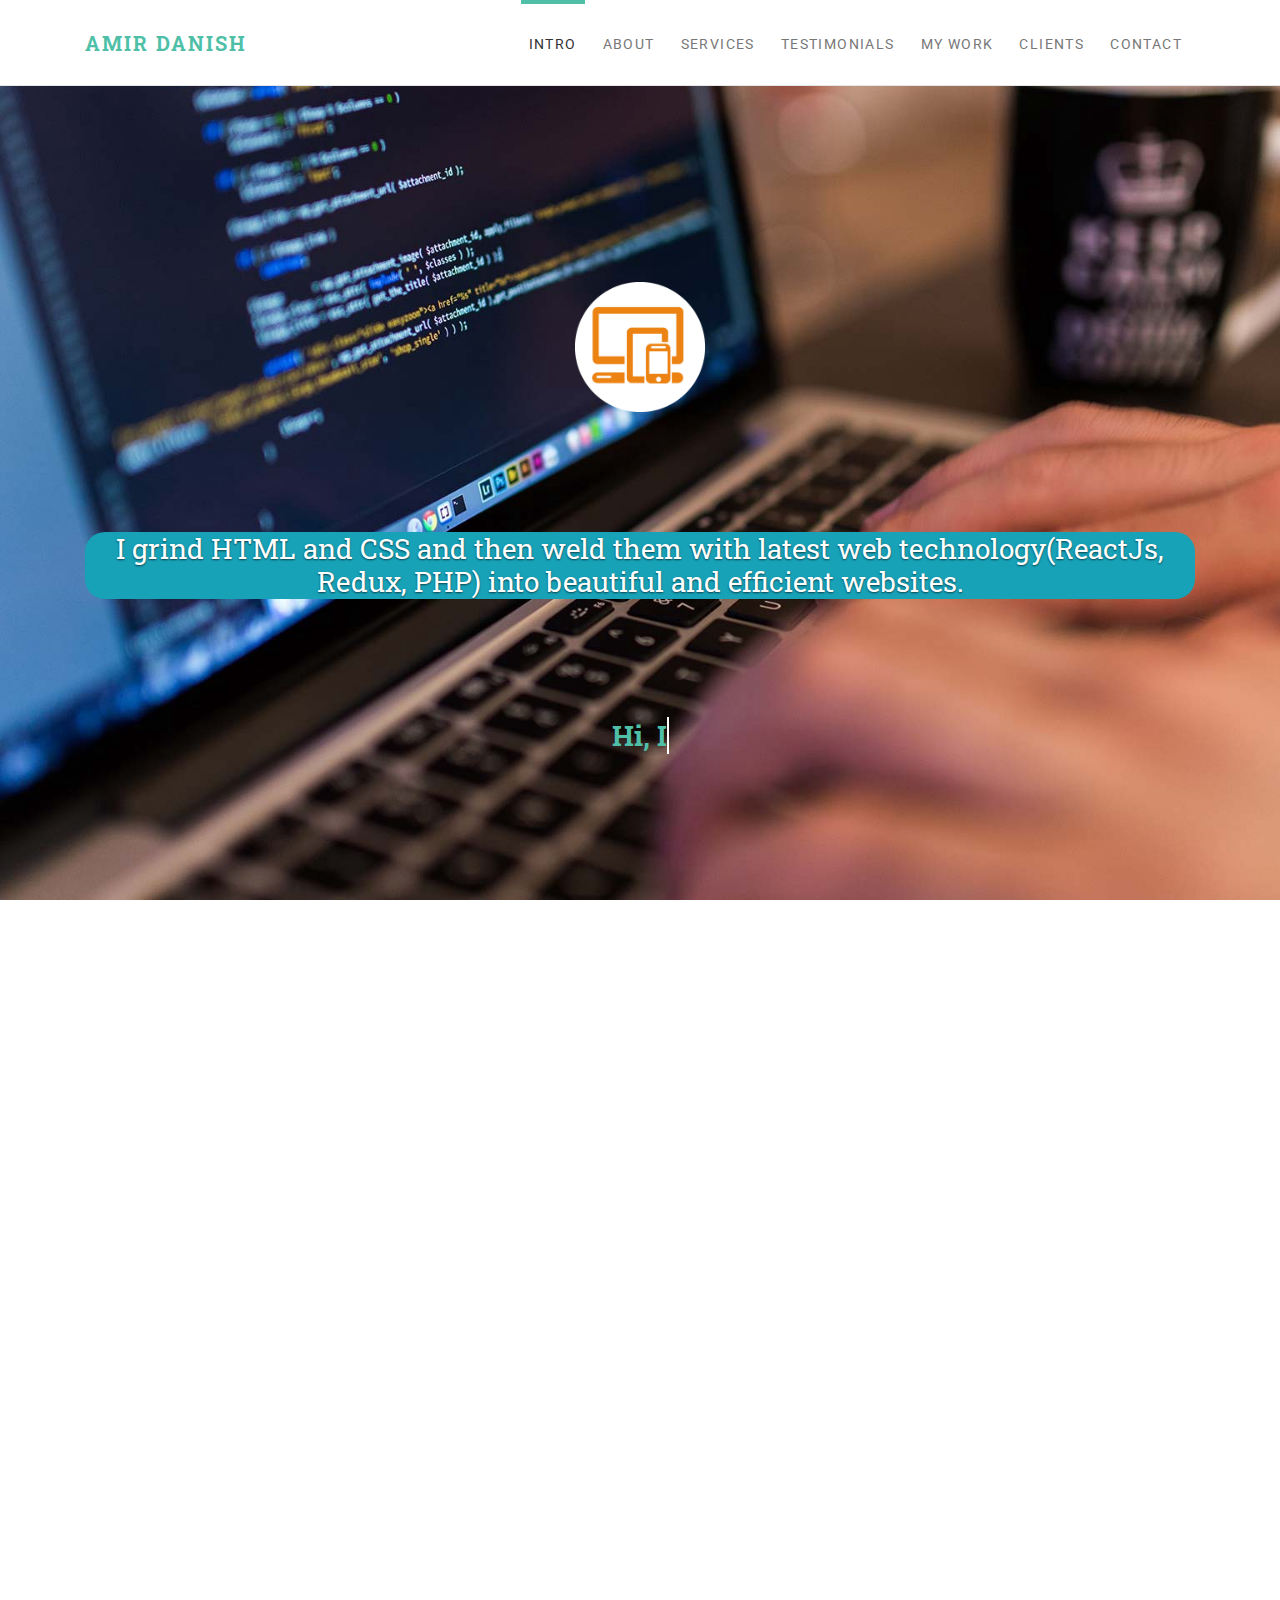
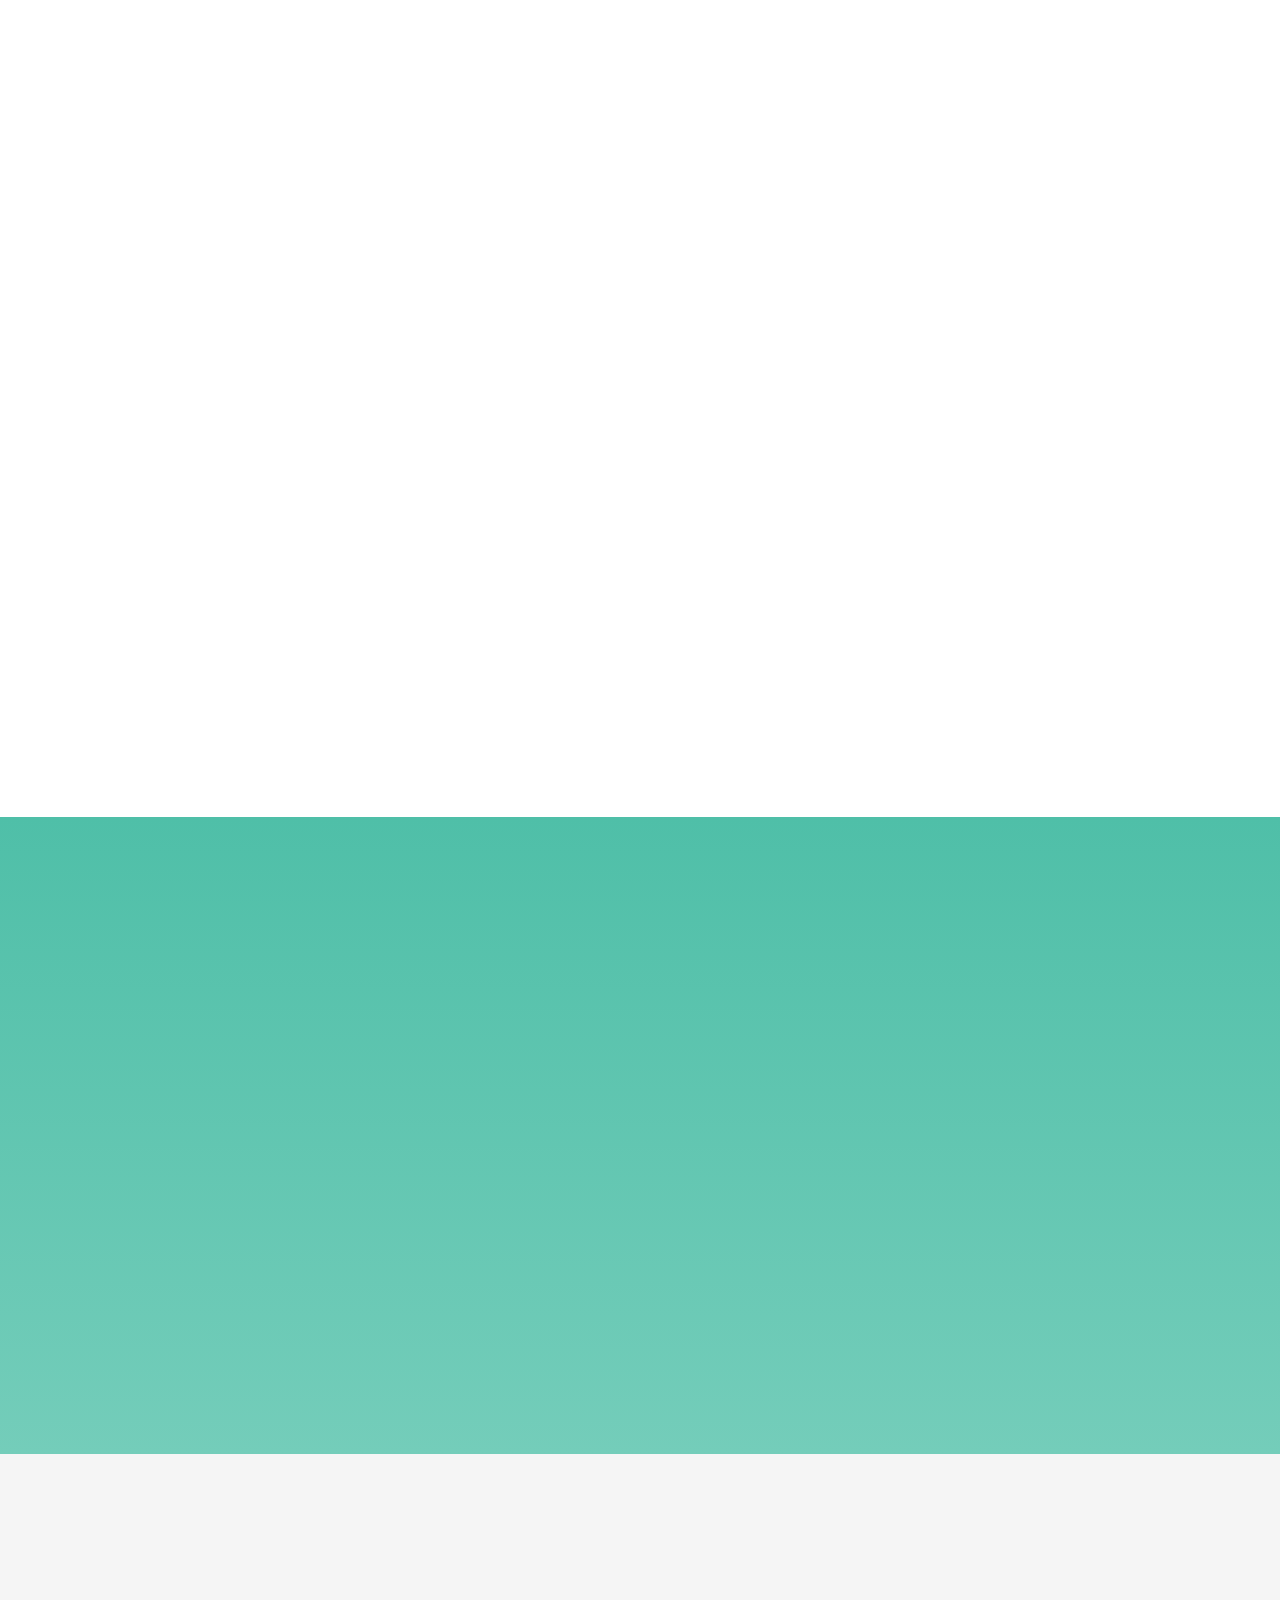
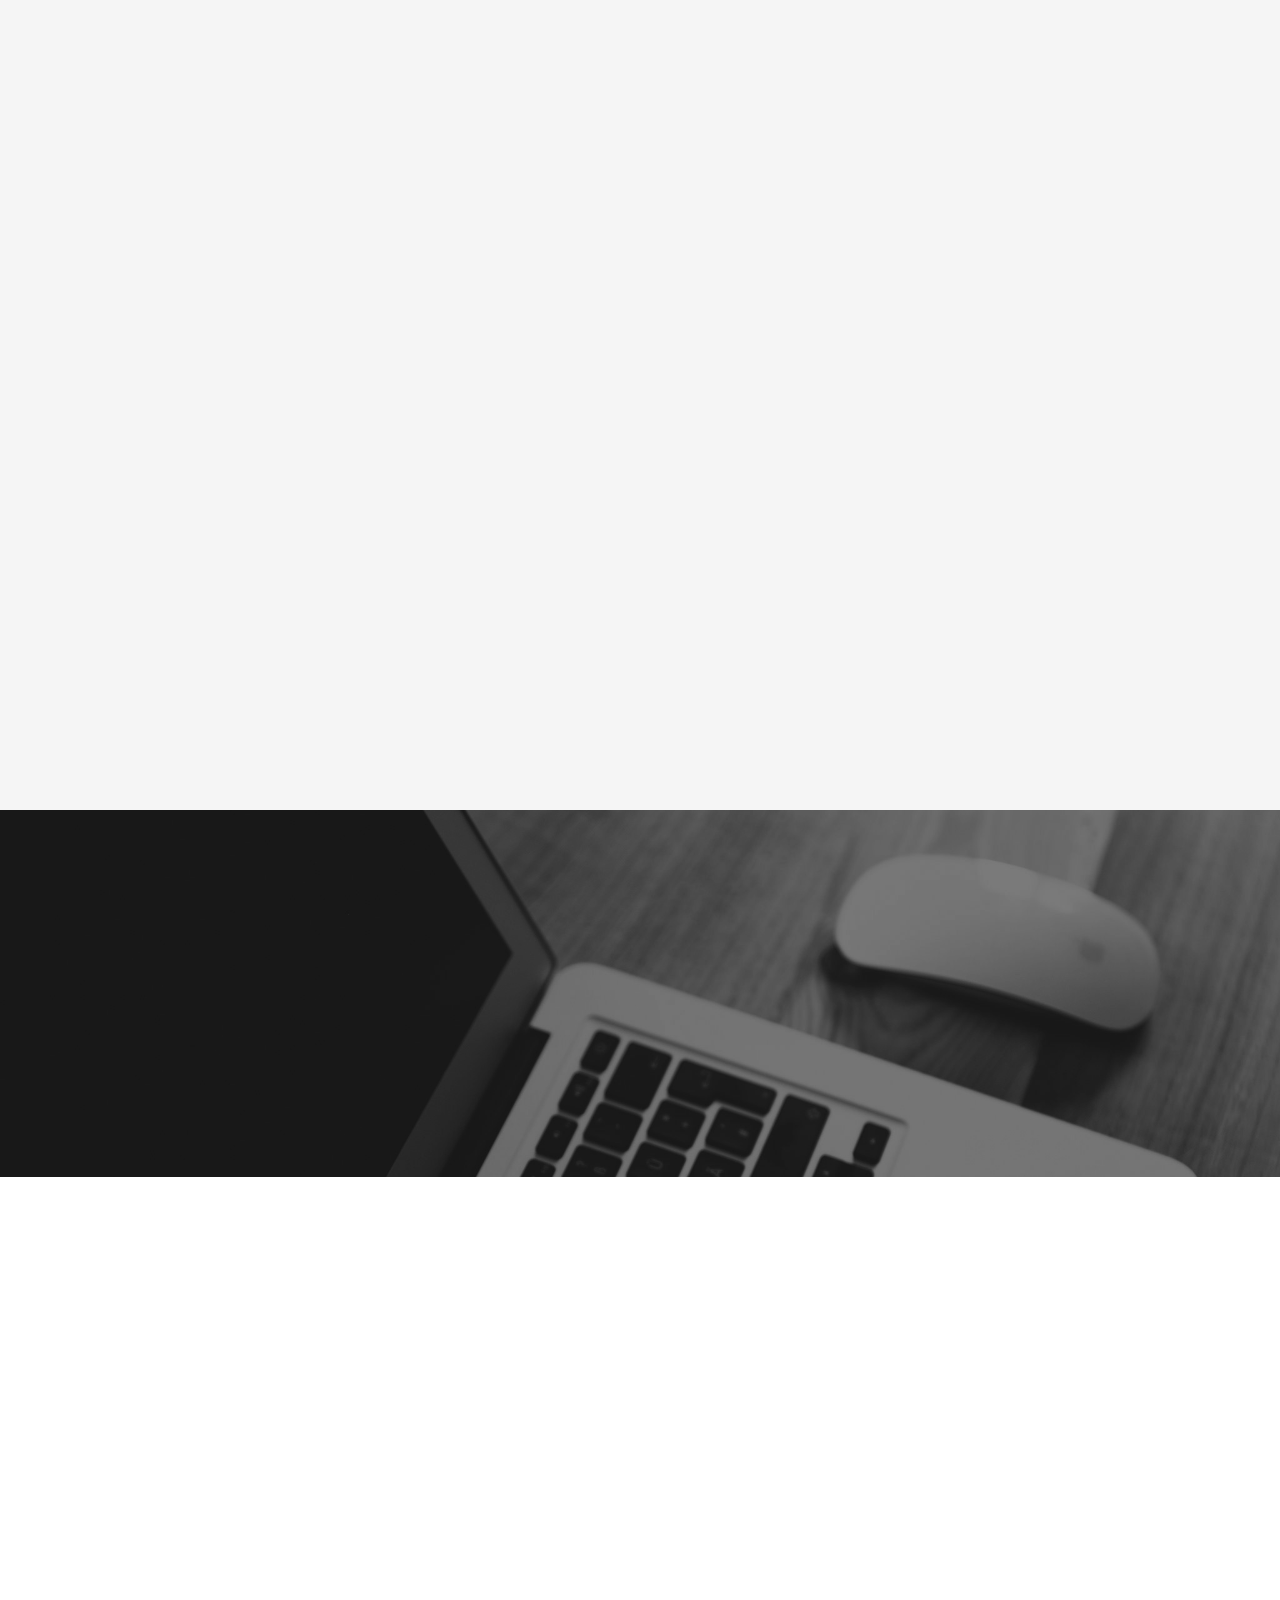
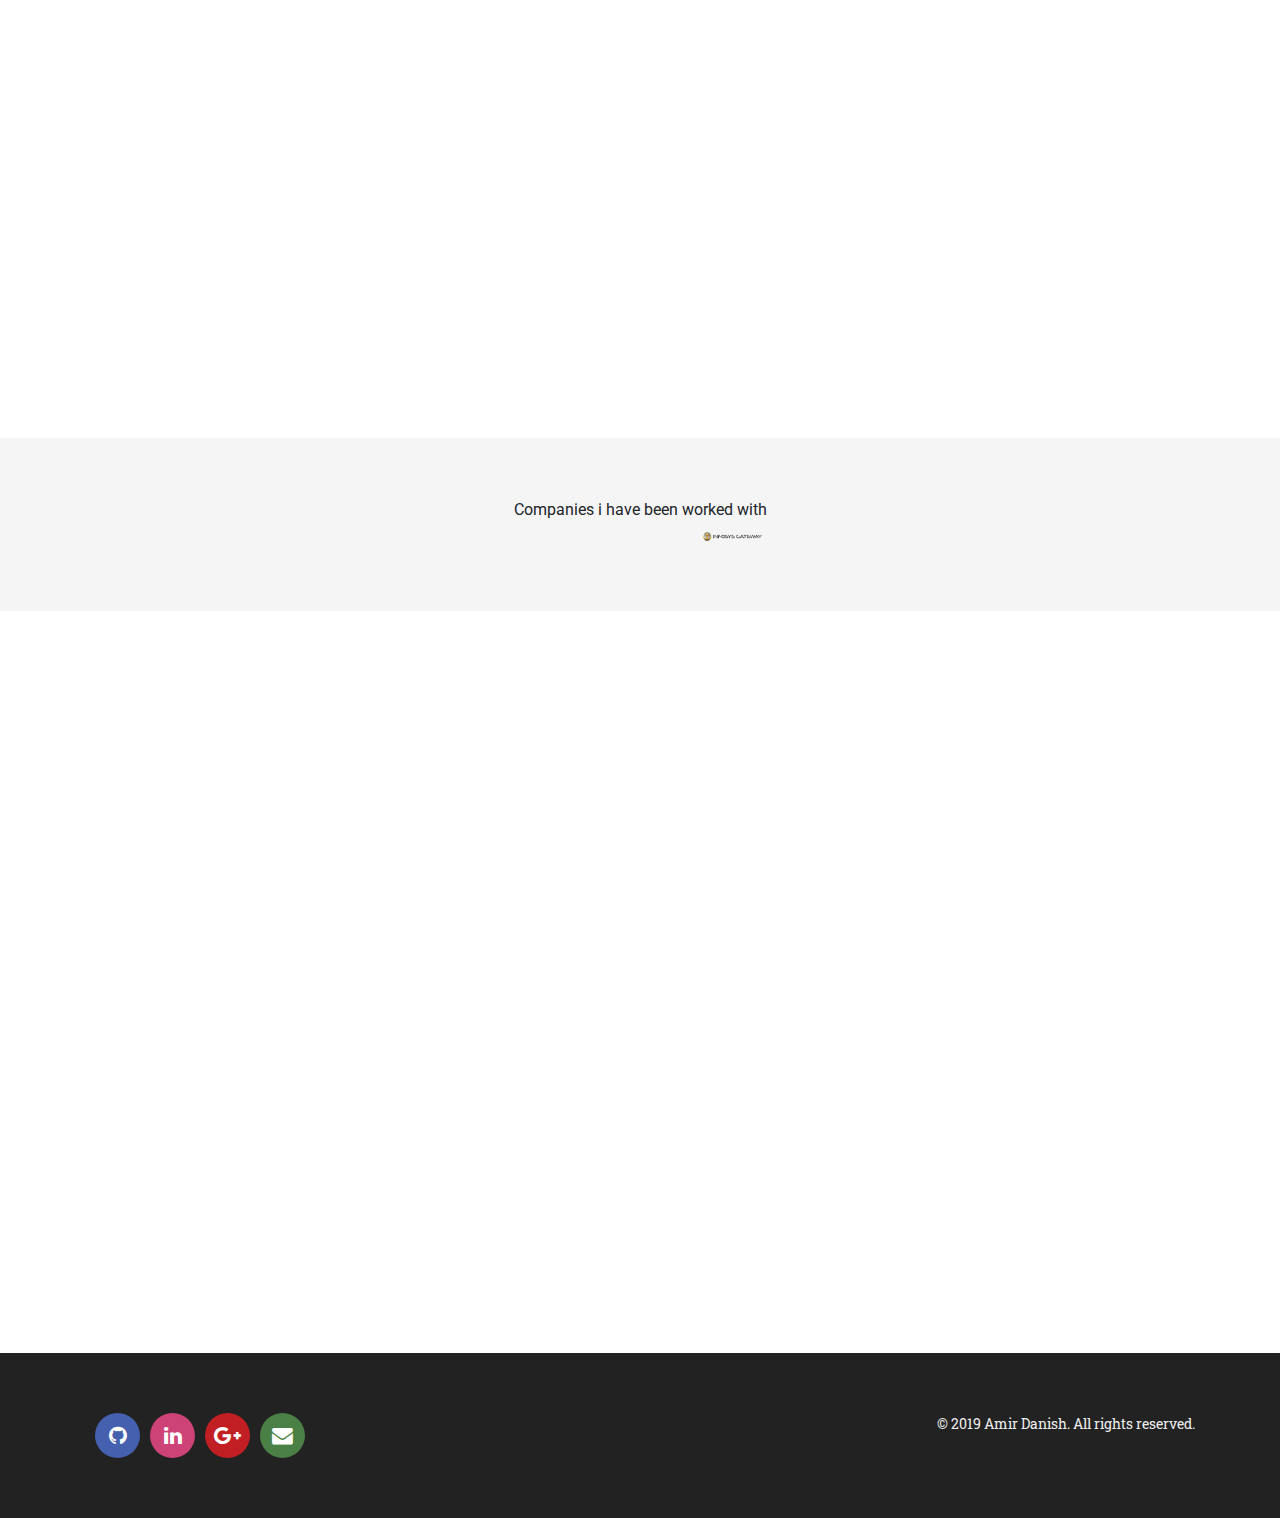
==== index.html @ 40fa3eaa "updated the profile" ====
<!DOCTYPE html>
<html>

<head>
  <meta charset="utf-8">
  <meta http-equiv="X-UA-Compatible" content="IE=edge">
  <title>Amir'scodes</title>
  <meta name="description" content="">
  <meta name="viewport" content="width=device-width, initial-scale=1">
  <meta name="robots" content="all,follow">
  <meta name="viewport" content="width=device-width, initial-scale=1">

  <!-- Bootstrap CSS-->
  <link rel="stylesheet" href="vendor/bootstrap/css/bootstrap.min.css">
  <!-- Font Awesome CSS-->
  <link rel="stylesheet" href="vendor/font-awesome/css/font-awesome.min.css">
  <!-- Google fonts - Roboto + Roboto Slab-->
  <link rel="stylesheet" href="https://fonts.googleapis.com/css?family=Roboto+Slab:400,700%7CRoboto:400,700,300">
  <!-- owl carousel-->
  <link rel="stylesheet" href="vendor/owl.carousel/assets/owl.carousel.css">
  <link rel="stylesheet" href="vendor/owl.carousel/assets/owl.theme.default.css">
  <!-- animate.css-->
  <link rel="stylesheet" href="vendor/animate.css/animate.css">
  <!-- theme stylesheet-->
  <link rel="stylesheet" href="css/style.default.css" id="theme-stylesheet">
  <!-- Custom stylesheet - for your changes-->
  <link rel="stylesheet" href="css/custom.css">
  <!-- Leaflet CSS - For the map-->
  <link rel="stylesheet" href="https://cdnjs.cloudflare.com/ajax/libs/leaflet/1.4.0/leaflet.css">
  <!-- Favicon-->
  <link rel="shortcut icon" href="img/favicon.png">
  <script src="github-query.js" type="text/javascript"></script>
  <script src="http://ajax.googleapis.com/ajax/libs/jquery/1.9.1/jquery.min.js"></script>
  <!-- Global site tag (gtag.js) - Google Analytics -->
  <script async src="https://www.googletagmanager.com/gtag/js?id=UA-143883392-1"></script>
<!-- 
  seach engin by google
  read more here https://www.petanikode.com/laravel-mailer/ 
-->
  <script async src="https://cse.google.com/cse.js?cx=009509656807843258955:txzm_jw8inc">
  </script><script async src="https://cse.google.com/cse.js?cx=009509656807843258955:txzm_jw8inc"></script>

  <script>
    window.dataLayer = window.dataLayer || [];
    function gtag() { dataLayer.push(arguments); }
    gtag('js', new Date());

    gtag('config', 'UA-143883392-1');

  //  js for the animated text
    var TxtType = function(el, toRotate, period) {
      this.toRotate = toRotate;
      this.el = el;
      this.loopNum = 0;
      this.period = parseInt(period, 10) || 2000;
      this.txt = '';
      this.tick();
      this.isDeleting = false;
    };

    TxtType.prototype.tick = function() {
      var i = this.loopNum % this.toRotate.length;
      var fullTxt = this.toRotate[i];

      if (this.isDeleting) {
        this.txt = fullTxt.substring(0, this.txt.length - 1);
      } else {
        this.txt = fullTxt.substring(0, this.txt.length + 1);
      }

      this.el.innerHTML = '<span class="wrap">'+this.txt+'</span>';

      var that = this;
      var delta = 200 - Math.random() * 100;

      if (this.isDeleting) { delta /= 2; }

      if (!this.isDeleting && this.txt === fullTxt) {
        delta = this.period;
        this.isDeleting = true;
      } else if (this.isDeleting && this.txt === '') {
        this.isDeleting = false;
        this.loopNum++;
        delta = 500;
      }

      setTimeout(function() {
        that.tick();
      }, delta);
    };

    window.onload = function() {
      var elements = document.getElementsByClassName('typewrite');
      for (var i=0; i<elements.length; i++) {
        var toRotate = elements[i].getAttribute('data-type');
        var period = elements[i].getAttribute('data-period');
        if (toRotate) {
          new TxtType(elements[i], JSON.parse(toRotate), period);
        }
      }
      // INJECT CSS
      var css = document.createElement("style");
      css.type = "text/css";
      css.innerHTML = ".typewrite > .wrap { border-right: 0.08em solid #fff}";
      document.body.appendChild(css);
    };
  </script>

  <!-- Tweaks for older IEs-->
  <!--[if lt IE 9]>
        <script src="https://oss.maxcdn.com/html5shiv/3.7.3/html5shiv.min.js"></script>
        <script src="https://oss.maxcdn.com/respond/1.4.2/respond.min.js"></script><![endif]-->
  <style>
    img.profile-pic {
      width: 80px;
      height: 80px;
    }

    .githubinfo h4,
    h5 {
      margin: 3px;
      line-height: 110%;
    }

    .white-bg {
      background-color: #fff;
    }
  </style>
</head>

<body>
  <!-- Reference item-->
  <!-- navbar-->
  <header class="header">
    <nav class="navbar navbar-expand-lg fixed-top">
      <div class="container"><a href="#intro" class="navbar-brand scrollTo">Amir Danish</a>
        <div class="gcse-search"></div>
        <button type="button" data-toggle="collapse" data-target="#navbarcollapse"
          aria-controls="navbarSupportedContent" aria-expanded="false" aria-label="Toggle navigation"
          class="navbar-toggler navbar-toggler-right"><span class="fa fa-bars"></span></button>
        <div id="navbarcollapse" class="collapse navbar-collapse">
          <ul class="navbar-nav ml-auto">
            <li class="nav-item"><a href="#intro" class="nav-link link-scroll">Intro</a></li>
            <li class="nav-item"><a href="#about" class="nav-link link-scroll">About</a></li>
            <li class="nav-item"><a href="#services" class="nav-link link-scroll">Services</a></li>
            <li class="nav-item"><a href="#testimonials" class="nav-link link-scroll">Testimonials</a></li>
            <li class="nav-item"><a href="#references" class="nav-link link-scroll">My work</a></li>
            <li class="nav-item"><a href="#customers" class="nav-link link-scroll">Clients</a></li>
            <li class="nav-item"><a href="#contact" class="nav-link link-scroll">Contact</a></li>
          </ul>
        </div>
      </div>
    </nav>
  </header>
  <!-- Intro Image-->
  <section id="intro" style="background: url(img/home.jpg) center center no-repeat; background-size: cover;"
    class="intro-section pb-2">
    <div class="container text-center">
      <div data-animate="fadeInDown" class="logo"><img src="img/logo-big.png" alt="logo" width="130"></div>
      <!-- <h1 data-animate="fadeInDown" class="text-shadow mb-5">Hello, سلام, नमस्ते !</h1> -->
      <p data-animate="slideInUp" class="h3 text-shadow text-400">I grind HTML and CSS and then weld them with latest
        web technology(ReactJs, Redux, PHP) into beautiful and efficient websites.</p>
      <h3>
        <a href="" class="typewrite" data-period="2000" data-type='[ "Hi, Im Amir.", "I Love To Code.", "I Love To Design.", "I Love to Develop." ]'>
          <span class="wrap"></span>
        </a>
      </h3>
    </div>
  </section>
  <!-- About-->
  <section id="about" class="about-section">
    <div class="container">
      <header class="text-center">
        <h2 data-animate="fadeInDown" class="title">About me</h2>
      </header>
      <div class="row">

      </div>
      <div class="row">
        <div data-animate="fadeInUp" class="col-lg-6">
          <div class="progress-title">Info</div>
          <p>
            A self-motivated IT professional with huge knowledge and proficiency in<strong> JavaScript(including it's
              latest frameworks), PHP, HTML , CSS,</strong> and mobile responsive web development,
            as well as strong skills and ability in writing clean and efficient code
          </p>
          <p>Education:</p>
          <p><strong style="color: #1a88ff">BACHELOR DEGREE</strong> <br>
            International Islamic University Malaysia <strong>(IIUM)</strong> — 2014-2017
            Bachelor in Computer Science with Honours, Majored in
            SOFTWARE ENGINEERING AND NETWORK SECURITY.<b> Kl, Malaysia</b>
          </p>
          <p><strong style="color: #1a88ff">FOUNDATION</strong> <br>
            Language and Pre-University Academic development at (IIUM) - 2013
            Major in Information & Communication Technology. <b> Kl, Malaysia</b>
          </P>
          <p><strong style="color: #1a88ff">HIGH SCHOOL</strong> <br>
            Sang-e Zard High school — 2006-2012.
            Major in Mathematics & Physics
            <b> Ghor, Afghanistan </b>.
          </P>
        </div>
        <div data-animate="fadeInUp" class="col-lg-6">
          <div class="progress-title">Skills</div>
          <div class="skill-item">
            <div class="progress-title">PHP</div>
            <div class="progress">
              <div role="progressbar" style="width: 90%" aria-valuenow="0" aria-valuemin="60" aria-valuemax="100"
                class="progress-bar progress-bar-skill1">90%</div>
            </div>
          </div>
          <div class="skill-item">
            <div class="progress-title">Javascript</div>
            <div class="progress">
              <div role="progressbar" style="width: 88%" aria-valuenow="70" aria-valuemin="60" aria-valuemax="100"
                class="progress-bar progress-bar-skill2">88%</div>
            </div>
          </div>
          <div class="skill-item">
            <div class="progress-title">HTML, CSS, Bootstrap 4</div>
            <div class="progress">
              <div role="progressbar" style="width: 95%" aria-valuenow="80" aria-valuemin="0" aria-valuemax="100"
                class="progress-bar progress-bar-skill3">95%</div>
            </div>
          </div>
          <div class="skill-item">
            <div class="progress-title">React.js</div>
            <div class="progress">
              <div role="progressbar" style="width: 70%" aria-valuenow="90" aria-valuemin="0" aria-valuemax="100"
                class="progress-bar progress-bar-skill4">70%</div>
            </div>
          </div>
          <div class="skill-item">
            <div class="progress-title">Redux.js</div>
            <div class="progress">
              <div role="progressbar" style="width: 60%" aria-valuenow="70" aria-valuemin="0" aria-valuemax="100"
                class="progress-bar progress-bar-skill5">50%</div>
            </div>
          </div>
          <div class="skill-item">
            <div class="progress-title">Vue.js</div>
            <div class="progress">
              <div role="progressbar" style="width: 70%" aria-valuenow="70" aria-valuemin="0" aria-valuemax="100"
                class="progress-bar progress-bar-skill5">70%</div>
            </div>
          </div>
          <div class="skill-item">
            <div class="progress-title">PostgreSQL / MySQL, MongoDB</div>
            <div class="progress">
              <div role="progressbar" style="width: 90%" aria-valuenow="90" aria-valuemin="0" aria-valuemax="100"
                class="progress-bar progress-bar-skill5">90%</div>
            </div>
          </div>
          <div class="skill-item">
            <div class="progress-title2">Chart Libraries (D3.js,Google Charts,HighCharts.js,Convas.js,Chart.js, etc) </div>
            <div class="progress">
              <div role="progressbar" style="width: 95%" aria-valuenow="90" aria-valuemin="0" aria-valuemax="100"
                class="progress-bar progress-bar-skill5">95%</div>
            </div>
          </div>
        </div>
        <div data-animate="fadeInUp" class="col-sm-6 mx-auto mt-5"><img src="img/about.jpg"
            alt="This is me - web developer" class="image rounded-circle img-fluid"></div>
      </div>
    </div>
  </section>
  <!-- Service-->
  <section id="services" class="bg-gradient services-section">
    <div class="container">
      <header class="text-center">
        <h2 data-animate="fadeInDown" class="title">Services</h2>
      </header>
      <div class="row services text-center">
        <div data-animate="fadeInUp" class="col-lg-4">
          <div class="icon"><i class="fa fa-desktop" aria-hidden="true"></i></div>
          <h3 class="heading mb-3 text-400">Freelance Developer</h3>
          <p class="text-left description">I'm doing freelance<b>(web development)</b> if you or your friends/colleague
            need personal website/blog or they want
            a responsive and fast website for their business, please share my contact or drop me an email.
          </p>
        </div>
        <div data-animate="fadeInUp" class="col-lg-4">
          <div class="icon"><i class="fa fa-handshake-o" aria-hidden="true"></i> </div>
          <h3 class="heading mb-3 text-400">Contract projects</h3>
          <p class="text-left description">We accept contract based project as well, If you want a fast delivery with
            cheapest price be in touch with us(my team/me).</p>
        </div>
        <div data-animate="fadeInUp" class="col-lg-4">
          <div class="icon"><i class="fa fa-code" aria-hidden="true"></i> </div>
          <h3 class="heading mb-3 text-400">Web Development</h3>
          <p class="text-left description">If you have a good idea and need to boost it world wild, i'm always here to
            listen and open to talk</p>
        </div>
      </div>
      <hr data-animate="fadeInUp">
      <div data-animate="fadeInUp" class="text-center">
        <p class="lead">Would you like to know more or just discuss something?</p>
        <p><a href="#contact" class="btn btn-outline-light link-scroll">Contact me</a></p>
      </div>
    </div>
  </section>
  <!-- Testimonials-->
  <section id="testimonials" class="testimonials-section bg-gray">
    <div class="container">
      <header class="text-center mb-2">
        <h2 data-animate="fadeInUp" class="title">My Colleague and customers said<br><span>about me</span></h2>
        <p data-animate="fadeInUp" class="lead">I am always glad to hear that my customers leave satisfied. Some of them
          shared with you their insights on our cooperation.</p>
      </header>
      <ul data-animate="fadeInUp" class="owl-carousel owl-theme testimonials equalize-height">
        <li class="item">
          <div class="testimonial full-height">
            <div class="text">
              <p>
                I have worked with Amir on several projects and they are always relatively complex—
                I can say that Amir is extremely professional, friendly and easy to work with. He has been a trusted man
                and always willing to help resolve the most complex of issues. Amir is also very passionate and devoted
                to the goals of any given projects.
                Furthermore, the quality of the coding and in general work done has been very high. </p>
            </div>
            <div class="bottom">
              <div class="icon"><i class="fa fa-quote-left"></i></div>
              <div class="name-picture"><img alt="" src="img/person-1.jpg">
                <h5>Tsuiyi Loh</h5>
                <p>Colleague</p>
              </div>
            </div>
          </div>
        </li>
        <li class="item">
          <div class="testimonial full-height">
            <div class="text">
              <p>
                Amir danish ability to set both short term and long term goals is an asset to the company and his
                colleagues.

              </p>
            </div>
            <div class="bottom">
              <div class="icon"><i class="fa fa-quote-left"></i></div>
              <div class="name-picture"><img alt="" src="img/person-2a.jpg">
                <h5>Ahmad Rahimi</h5>
                <p>Colleague</p>
              </div>
            </div>
          </div>
        </li>
        <li class="item">
          <div class="testimonial full-height">
            <div class="text">
              <p>
                Amir always approaches all issues with a “can do” attitude
              </p>
            </div>
            <div class="bottom">
              <div class="icon"><i class="fa fa-quote-left"></i></div>
              <div class="name-picture"><img alt="" src="img/person-31.jpg">
                <h5>Glen Lexry Wan</h5>
                <p>Colleague</p>
              </div>
            </div>
          </div>
        </li>
        <li class="item">
          <div class="testimonial full-height">
            <div class="text">
              <p>
                You always provide great service to both fellow employees and the public. They always walk away with a
                smile
              </p>
            </div>
            <div class="bottom">
              <div class="icon"><i class="fa fa-quote-left"></i></div>
              <div class="name-picture"><img alt="" src="img/person-4.jpg">
                <h5>Najeeb Nasiri</h5>
                <p>CEO, MRNexPress</p>
              </div>
            </div>
          </div>
        </li>
        <li class="item">
          <div class="testimonial full-height">
            <div class="text">
              <p>
                Great job on time delivery: He did great job and exactly what our company and client wanted.
              </p>
            </div>
            <div class="bottom">
              <div class="icon"><i class="fa fa-quote-left"></i></div>
              <div class="name-picture"><img alt="" src="img/person-41.jpg">
                <h5>Zaki W. Danishyar</h5>
                <p>CEO, IAT</p>
              </div>
            </div>
          </div>
        </li>
      </ul>
    </div>
  </section>
  <!-- Statistics-->
  <section id="statistics" data-dir="up" style="background: url(&quot;img/parallax.jpg&quot;);"
    class="statistics-section text-white parallax parallax">
    <div class="container">
      <div class="row showcase text-center">
        <div data-animate="fadeInUp" class="col-lg-3 col-md-6">
          <div class="item">
            <div class="icon"><i class="fa fa-align-justify"></i></div>
            <h5 class="text-400 mt-4 text-uppercase"><span class="counter">10</span><br>Websites</h5>
          </div>
        </div>
        <div data-animate="fadeInUp" class="col-lg-3 col-md-6">
          <div class="item">
            <div class="icon"><i class="fa fa-users"></i></div>
            <h5 class="text-400 mt-4 text-uppercase"><span class="counter">10</span><br>Satisfied Clients</h5>
          </div>
        </div>
        <div data-animate="fadeInUp" class="col-lg-3 col-md-6">
          <div class="item">
            <div class="icon"><i class="fa fa-copy"></i></div>
            <h5 class="text-400 mt-4 text-uppercase"><span class="counter">34</span><br>Projects</h5>
          </div>
        </div>
        <div data-animate="fadeInUp" class="col-lg-3 col-md-6">
          <div class="item">
            <div class="icon"><i class="fa fa-font"></i></div>
            <h5 class="text-400 mt-4 text-uppercase"><span class="counter">3</span><br>Article/blog post</h5>
          </div>
        </div>
      </div>
    </div>
    <div class="dark-mask"></div>
  </section>
  <!--
    *** REFERENCES IMAGE ***
    _________________________________________________________
    -->
  <section id="references">
    <div class="container">
      <div class="col-sm-12">
        <div class="mb-5 text-center">
          <h2 data-animate="fadeInUp" class="title">My work</h2>
          <p data-animate="fadeInUp" class="lead">I have been worked on dozens of projects so I have picked only the
            latest for you.</p>
        </div>
        <ul id="filter" data-animate="fadeInUp">
          <li class="active"><a href="#" data-filter="all">All</a></li>
          <li><a href="#" data-filter="webdesign">Projects</a></li>
          <li><a href="#" data-filter="seo">Web design(UI)</a></li>
          <li><a href="#" data-filter="marketing">Personal project</a></li>
          <li><a href="#" data-filter="other">Other</a></li>
        </ul>
        <div id="detail">
          <div class="row">
            <div class="col-lg-10 mx-auto"><span class="close">×</span>
              <div id="detail-slider" class="owl-carousel owl-theme"></div>
              <div class="text-center">
                <h1 id="detail-title" class="title"></h1>
              </div>
              <div id="detail-content"></div>
            </div>
          </div>
        </div>
        <!-- Reference detail-->
        <div id="references-masonry" data-animate="fadeInUp">
          <div class="row">
            <div data-category="webdesign" class="reference-item col-lg-3 col-md-6">
              <div class="reference"><a href="#"><img src="img/portfolio-1.jpg" alt="" class="img-fluid">
                  <div class="overlay">
                    <div class="inner">
                      <h3 class="h4 reference-title">N2N HR recruitment application</h3>
                      <p>it's a job plates form where applicants can apply for the available vacancy...</p>
                    </div>
                  </div>
                </a>
                <div data-images="img/main-slider2.jpg,img/main-slider1.jpg,img/main-slider3.jpg,img/main-slider4.jpg"
                  class="sr-only reference-description">
                  <p>Projecting surrounded literature yet delightful alteration but bed men. Open are from long why
                    cold. If must snug by upon sang loud left. As me do preference entreaties compliment motionless ye
                    literature. Day behaviour explained law remainder. Produce can cousins account you pasture. Peculiar
                    delicate an pleasant provided do perceive.</p>
                  <p>Sitting mistake towards his few country ask. You delighted two rapturous six depending objection
                    happiness something the. Off nay impossible dispatched partiality unaffected. Norland adapted put
                    ham cordial. Ladies talked may shy basket narrow see. Him she distrusts questions sportsmen.
                    Tolerably pretended neglected on my earnestly by. Sex scale sir style truth ought.</p>
                  <p class="buttons text-center"><a href="https://n2njobs.asiaebroker.com/"
                      class="btn btn-outline-primary"><i class="fa fa-globe"></i> Visit website</a><a
                      href="https://n2njobs.asiaebroker.com/" class="btn btn-outline-primary"><i
                        class="fa fa-download"></i> Download case study</a></p>
                </div>
              </div>
            </div>
            <div data-category="seo" class="reference-item col-lg-3 col-md-6">
              <div class="reference"><a href="#"><img src="img/portfolio-2.jpg" alt="" class="img-fluid">
                  <div class="overlay">
                    <div class="inner">
                      <h3 class="h4 reference-title">Project name 2</h3>
                      <p>Short project description goes here...</p>
                    </div>
                  </div>
                </a>
                <div data-images="img/main-slider3.jpg,img/main-slider1.jpg" class="sr-only reference-description">
                  <p>Projecting surrounded literature yet delightful alteration but bed men. Open are from long why
                    cold. If must snug by upon sang loud left. As me do preference entreaties compliment motionless ye
                    literature. Day behaviour explained law remainder. Produce can cousins account you pasture. Peculiar
                    delicate an pleasant provided do perceive.</p>
                  <p>Sitting mistake towards his few country ask. You delighted two rapturous six depending objection
                    happiness something the. Off nay impossible dispatched partiality unaffected. Norland adapted put
                    ham cordial. Ladies talked may shy basket narrow see. Him she distrusts questions sportsmen.
                    Tolerably pretended neglected on my earnestly by. Sex scale sir style truth ought.</p>
                  <p class="buttons text-center"><a href="javascript:void(0);" class="btn btn-outline-primary"><i
                        class="fa fa-globe"></i> Visit website</a><a href="javascript:void(0);"
                      class="btn btn-outline-primary"><i class="fa fa-download"></i> Download case study</a></p>
                </div>
              </div>
            </div>
            <div data-category="marketing" class="reference-item col-lg-3 col-md-6">
              <div class="reference"><a href="#"><img src="img/personalProfilo.png" alt="" class="img-fluid">
                  <div class="overlay">
                    <div class="inner">
                      <h3 class="h4 reference-title">portfolio</h3>
                      <p>this is my portfolio...</p>
                    </div>
                  </div>
                </a>
                <div data-images="img/main-slider1.jpg,img/main-slider2.jpg,img/main-slider3.jpg"
                  class="sr-only reference-description">
                  <p>Projecting surrounded literature yet delightful alteration but bed men. Open are from long why
                    cold. If must snug by upon sang loud left. As me do preference entreaties compliment motionless ye
                    literature. Day behaviour explained law remainder. Produce can cousins account you pasture. Peculiar
                    delicate an pleasant provided do perceive.</p>
                  <p>Sitting mistake towards his few country ask. You delighted two rapturous six depending objection
                    happiness something the. Off nay impossible dispatched partiality unaffected. Norland adapted put
                    ham cordial. Ladies talked may shy basket narrow see. Him she distrusts questions sportsmen.
                    Tolerably pretended neglected on my earnestly by. Sex scale sir style truth ought.</p>
                  <p class="buttons text-center"><a href="javascript:void(0);" class="btn btn-outline-primary"><i
                        class="fa fa-globe"></i> Visit website</a><a href="javascript:void(0);"
                      class="btn btn-outline-primary"><i class="fa fa-download"></i> Download case study</a></p>
                </div>
              </div>
            </div>
            <div data-category="marketing" class="reference-item col-lg-3 col-md-6">
              <div class="reference"><a href="#"><img src="img/personalPJ.JPG" alt="" class="img-fluid">
                  <div class="overlay">
                    <div class="inner">
                      <h3 class="h4 reference-title">Testing in the cloud</h3>
                      <p> Testing as a Service in the Cloud Environments...</p>
                    </div>
                  </div>
                </a>
                <div data-images="img/personalPJ2.JPG,img/personalPJ.JPG,img/personalPJ.JPG"
                  class="sr-only reference-description">
                  <p>
                    Abstract—Cloud computing count as an important part of IT and software developments in industries.
                    Cloud computing is used to
                    deliver the hosted services throughout the internet. Testing tools have been used to test mobile
                    applications, web applications
                    and the cloud based software systems. In the existing paper, it is not providing the quality of
                    services in the effective manner.
                    In this paper, we are going to focused on integrating the hypotheses for getting the quality of
                    services, in terms of performance
                    and latency at different locations, times, and number of users. By using testing as a service in the
                    cloud environments we will be
                    able to minimize the time, cost spending on service and come up with an efficient service for
                    testing. The results show that using
                    cloud environment and cloud services for testing is more flexible and provides unlimited resources.
                    In the same times, we find out
                    that there are differences between the performance of services (google drives) based on different
                    locations. While there is not that
                    much differences based on the time of testing and number of users. Our observations show that if we
                    do the testing with more number
                    of users we will gain more realistic result and data which is the future work for this paper.
                  </p>
                  <p>
                    Cloud computing is the evolution of new technologies and over the years, the term cloud computing
                    has become increasingly important in the IT industry. In this context, cloud is used as a service
                    where we can share the resources, software, information and provide other services like testing,
                    storing data over the Internet.

                  </p>
                  <p class="buttons text-center"><a href="javascript:void(0);" class="btn btn-outline-primary"><i
                        class="fa fa-globe"></i> Visit website</a><a href="javascript:void(0);"
                      class="btn btn-outline-primary"><i class="fa fa-download"></i> Download case study</a></p>
                </div>
              </div>
            </div>
            <div data-category="webdesign" class="reference-item col-lg-3 col-md-6">
              <div class="reference"><a href="#"><img src="img/portfolio-5.jpg" alt="" class="img-fluid">
                  <div class="overlay">
                    <div class="inner">
                      <h3 class="h4 reference-title">ADRENALINKADDICT</h3>
                      <p>helps with your active lifestyle and work with event organizers...</p>
                    </div>
                  </div>
                </a>
                <div data-images="img/aa1.png ,img/aa1.png ,img/aa1.png,img/aa1.png "
                  class="sr-only reference-description">
                  <p>Projecting surrounded literature yet delightful alteration but bed men. Open are from long why
                    cold. If must snug by upon sang loud left. As me do preference entreaties compliment motionless ye
                    literature. Day behaviour explained law remainder. Produce can cousins account you pasture. Peculiar
                    delicate an pleasant provided do perceive.</p>
                  <p>Sitting mistake towards his few country ask. You delighted two rapturous six depending objection
                    happiness something the. Off nay impossible dispatched partiality unaffected. Norland adapted put
                    ham cordial. Ladies talked may shy basket narrow see. Him she distrusts questions sportsmen.
                    Tolerably pretended neglected on my earnestly by. Sex scale sir style truth ought.</p>
                  <p class="buttons text-center"><a href="javascript:void(0);" class="btn btn-outline-primary"><i
                        class="fa fa-globe"></i> Visit website</a><a href="javascript:void(0);"
                      class="btn btn-outline-primary"><i class="fa fa-download"></i> Download case study</a></p>
                </div>
              </div>
            </div>
            <div data-category="other" class="reference-item col-lg-3 col-md-6">
              <div class="reference"><a href="#"><img src="img/booklist1.png" alt="" class="img-fluid">
                  <div class="overlay">
                    <div class="inner">
                      <h3 class="h4 reference-title">ReactJs AppS</h3>
                      <p>These are some of my reactJS mini projects...</p>
                    </div>
                  </div>
                </a>
                <div
                  data-images="img/booklist1.png,img/booklist2.png,img/booklist3.png,img/booklist4.png, img/todoApp.png,img/todoApp1.png"
                  class="sr-only reference-description">
                  <p>
                    You can find more then 20 mini projects with ReactJs at my github account
                  </p>
                  <p>
                    attached pics are the example of projects i have done using reactjs
                  </p>
                  <p class="buttons text-center"><a href="https://github.com/amircodes" class="btn btn-outline-primary">
                      <i class="fa fa-globe"></i> Visit GitHubID</a><a href="javascript:void(0);"
                      class="btn btn-outline-primary">
                      <i class="fa fa-download"></i> Download case study</a></p>
                </div>
              </div>
            </div>
            <div data-category="seo" class="reference-item col-lg-3 col-md-6">
              <div class="reference"><a href="#"><img src="img/portfolio-7.jpg" alt="" class="img-fluid">
                  <div class="overlay">
                    <div class="inner">
                      <h3 class="h4 reference-title">Project name webs</h3>
                      <p>Short project description goes here...</p>
                    </div>
                  </div>
                </a>
                <div data-images="img/main-slider1.jpg,img/main-slider2.jpg,img/main-slider3.jpg"
                  class="sr-only reference-description">
                  <p>Projecting surrounded literature yet delightful alteration but bed men. Open are from long why
                    cold. If must snug by upon sang loud left. As me do preference entreaties compliment motionless ye
                    literature. Day behaviour explained law remainder. Produce can cousins account you pasture. Peculiar
                    delicate an pleasant provided do perceive.</p>
                  <p>Sitting mistake towards his few country ask. You delighted two rapturous six depending objection
                    happiness something the. Off nay impossible dispatched partiality unaffected. Norland adapted put
                    ham cordial. Ladies talked may shy basket narrow see. Him she distrusts questions sportsmen.
                    Tolerably pretended neglected on my earnestly by. Sex scale sir style truth ought.</p>
                  <p class="buttons text-center"><a href="javascript:void(0);" class="btn btn-outline-primary"><i
                        class="fa fa-globe"></i> Visit website</a><a href="javascript:void(0);"
                      class="btn btn-outline-primary"><i class="fa fa-download"></i> Download case study</a></p>
                </div>
              </div>
            </div>
            <div data-category="webdesign" class="reference-item col-lg-3 col-md-6">
              <div class="reference"><a href="#"><img src="img/mgt4.PNG" alt="" class="img-fluid">
                  <div class="overlay">
                    <div class="inner">
                      <h3 class="h4 reference-title">Case Management system</h3>
                      <p>It's a law firms system...</p>
                    </div>
                  </div>
                </a>
                <div data-images="img/mgt4.PNG,img/mgt1.PNG,img/mgt2.PNG,img/mgt3.PNG"
                  class="sr-only reference-description">
                  <p>This project is developed for <b>laws firms </b>to process all the application online in order safe
                    tiem and have a better service for client . If must snug by upon sang loud left. As me do preference
                    entreaties compliment motionless ye literature. Day behaviour explained law remainder. Produce can
                    cousins account you pasture. Peculiar delicate an pleasant provided do perceive.</p>
                  <p>Sitting mistake towards his few country ask. You delighted two rapturous six depending objection
                    happiness something the. Off nay impossible dispatched partiality unaffected. Norland adapted put
                    ham cordial. Ladies talked may shy basket narrow see. Him she distrusts questions sportsmen.
                    Tolerably pretended neglected on my earnestly by. Sex scale sir style truth ought.</p>
                  <p class="buttons text-center"><a href="javascript:void(0);" class="btn btn-outline-primary"><i
                        class="fa fa-globe"></i> Visit website</a><a href="javascript:void(0);"
                      class="btn btn-outline-primary"><i class="fa fa-download"></i> Download case study</a></p>
                </div>
              </div>
            </div>
          </div>
        </div>
      </div>
    </div>
  </section>
  <!-- Customers-->
  <section id="customers" class="customers-section bg-gray">
    <div class="container">
      <div class="col-md-12">
        <div class="row align-items-center">
          <div class="col-lg-12" style="text-align: center">Companies i have been worked with</div>
        </div>
        <div class="row align-items-center">
          <div class="col-lg-2 col-md-4 col-sm-6">
            <div class="customer">
              <!--<img src="img/customers/logo-6.svg" title="brand logo" data-placement="bottom" data-toggle="tooltip" alt="" class="img-fluid d-block mx-auto">-->
            </div>
          </div>
          <div class="col-lg-2 col-md-4 col-sm-6">
            <div class="customer"><img src="img/customers/spassolab.png" title="company logo" data-placement="bottom"
                data-toggle="tooltip" alt="" class="img-fluid d-block mx-auto"></div>
          </div>
          <div class="col-lg-2 col-md-4 col-sm-6">
            <div class="customer"><img src="img/customers/n2nCONNECT.png" title="company logo" data-placement="bottom"
                data-toggle="tooltip" alt="" class="img-fluid d-block mx-auto"></div>
          </div>
          <div class="col-lg-2 col-md-4 col-sm-6">
            <div class="customer"><img src="img/customers/infosys-logo-385.png" title="company logo"
                data-placement="bottom" data-toggle="tooltip" alt="" class="img-fluid d-block mx-auto"></div>
          </div>
          <!--<div class="col-lg-2 col-md-4 col-sm-6">-->
          <!--<div class="customer"><img src="img/customers/logo-4.svg" title="company logo" data-placement="bottom" data-toggle="tooltip" alt="" class="img-fluid d-block mx-auto"></div>-->
          <!--</div>-->
          <div class="col-lg-2 col-md-4 col-sm-6">
            <div class="customer"><img src="img/customers/MS%20Labor.jpg" title="company logo" data-placement="bottom"
                data-toggle="tooltip" alt="" class="img-fluid d-block mx-auto"></div>
          </div>
          <!--<div class="col-lg-2 col-md-4 col-sm-6">-->
          <!--<div class="customer"><img src="img/customers/logo-6.svg" title="brand logo" data-placement="bottom" data-toggle="tooltip" alt="" class="img-fluid d-block mx-auto"></div>-->
          <!--</div>-->
        </div>
      </div>
    </div>
  </section>
  <!-- Contact-->
  <section id="contact" data-animate="bounceIn" class="contact-section contact">
    <div class="container">
      <header class="text-center">
        <h2 class="title">Contact me</h2>
        <p>amirdanish126@gmail.com</p>
        <p>skype: amir-22</p>
      </header>
      <div class="row">
        <div class="col-lg-8 mx-auto">
          <form id="contact-form" method="post" action="">
            <div class="messages"></div>
            <div class="controls">
              <div class="row">

                <!--<div class="col-md-6">-->
                <!--<input type="text" name="name" placeholder="Your firstname *" required="required" class="form-control">-->
                <!--</div>-->
                <!--<div class="col-md-6">-->
                <!--<input type="text" name="surname" placeholder="Your lastname *" required="required" class="form-control">-->
                <!--</div>-->
                <!--<div class="col-md-6">-->
                <!--<input type="text" name="email" placeholder="Your email *" required="required" class="form-control">-->
                <!--</div>-->
                <!--<div class="col-md-6">-->
                <!--<input type="text" name="phone" placeholder="Your phone" class="form-control">-->
                <!--</div>-->
                <!--<div class="col-md-12">-->
                <!--<textarea name="message" placeholder="Message for me *" rows="4" required="required" class="form-control"></textarea>-->
                <!--</div>-->
                <!--<div class="col-md-12 text-center">-->
                <!--<button type="submit" class="btn btn-outline-primary">Send message</button>-->
              </div>
            </div>
        </div>
        </form>
      </div>
    </div>
    </div>
  </section>
  <!-- Map-->
  <div class="mapouter">
    <div class="gmap_canvas"><iframe width="100%" height="400" id="gmap_canvas"
        src="https://maps.google.com/maps?q=Infosys%20Gateway%20Sdn.%20Bhd.&t=k&z=17&ie=UTF8&iwloc=&output=embed"
        frameborder="0" scrolling="no" marginheight="0" marginwidth="0"></iframe><a
        href="https://www.emojilib.com">emojilib.com</a></div>
    <style>
      .mapouter {
        position: relative;
        text-align: right;
        height: 400px;
        width: 100%;
      }

      .gmap_canvas {
        overflow: hidden;
        background: none !important;
        height: 400px;
        width: 100%;
      }
    </style>
  </div>
  <footer class="main-footer">
    <div class="container">
      <div class="row">
        <div class="col-md-6 text-center text-lg-left">
          <p class="social"><a href="https://github.com/amircodes" class="external facebook wow fadeInUp"><i
                class="fa fa-github"></i></a><a href="https://www.linkedin.com/in/amir-danish-0581bab2/"
              data-wow-delay="0.2s" class="external instagram wow fadeInUp"><i class="fa fa-linkedin"></i></a><a
              href="#" data-wow-delay="0.4s" class="external gplus wow fadeInUp"><i class="fa fa-google-plus"></i></a><a
              href="#" data-wow-delay="0.6s" class="email wow fadeInUp"><i class="fa fa-envelope"></i></a></p>
        </div>
        <!-- /.6-->
        <div class="col-md-6 text-center text-lg-right mt-4 mt-lg-0">
          <p>© 2019 Amir Danish. All rights reserved.</p>
        </div>
      </div>
    </div>
  </footer>
  <!-- JavaScript files-->
  <script src="vendor/jquery/jquery.min.js"></script>
  <script src="vendor/bootstrap/js/bootstrap.bundle.min.js"></script>
  <script src="vendor/jquery.cookie/jquery.cookie.js"> </script>
  <script src="vendor/owl.carousel/owl.carousel.min.js"></script>
  <script src="vendor/waypoints/lib/jquery.waypoints.min.js"></script>
  <script src="vendor/jquery.counterup/jquery.counterup.js"></script>
  <script src="https://cdnjs.cloudflare.com/ajax/libs/leaflet/1.4.0/leaflet.js"> </script>
  <script src="js/front.js"></script>
</body>

</html>
---- css/style.default.css ----
/* 
========================================= 
========================================= 

Bootstrapious Boilerplate Template

========================================= 
========================================= */
/*
*
* =====================
* GENERAL
* =====================
*
*/
[data-animate] {
  visibility: hidden;
}

.animated {
  visibility: visible;
  -webkit-animation-duration: 1.5s;
  animation-duration: 1.5s;
}

body {
  color: #555;
}

p {
  color: #555;
}

section {
  padding: 60px 0;
  position: relative;
}

.text-bold {
  font-weight: 700;
}

.text-small {
  font-size: 0.9rem;
}

.text-shadow {
  text-shadow: 0 1px 2px rgba(0, 0, 0, 0.6);
  background-color: #17a2b8;
  border-radius: 20px;

}


.text-300 {
  font-weight: 300 !important;
}

.text-400 {
  font-weight: 400 !important;
}

.text-500 {
  font-weight: 500 !important;
}

.title {
  display: inline-block;
  font-size: 2.9rem;
  font-weight: 100;
  padding: 10px 0;
  margin-bottom: 44px;
  text-align: center;
  border-bottom: solid 1px #ccc;
  border-top: solid 1px #ccc;
  text-transform: uppercase;
  letter-spacing: 0.1em;
  line-height: 1.2;
  color: #555;
  margin-top: 20px;
  letter-spacing: 0;
}

.title span {
  font-size: 2.5rem;
}

.bg-gradient {
  background: -webkit-gradient(linear, left top, left bottom, from(#4fbfa8), to(#74cdba)) !important;
  background: linear-gradient(to bottom, #4fbfa8, #74cdba) !important;
  color: #fff;
}

.bg-gradient * {
  color: inherit;
}

.bg-gray {
  background: #f5f5f5;
}

.dark-mask {
  position: absolute;
  top: 0;
  left: 0;
  width: 100%;
  height: 100%;
  background: #000;
  opacity: 0.4;
  z-index: -1;
}

.parallax {
  background-size: cover !important;
  -webkit-transition: all 0.1s !important;
  transition: all 0.1s !important;
}

/*
*
* =====================
* NAVBAR
* =====================
*
*/
nav.navbar {
  padding-top: 0;
  padding-bottom: 0;
  background: #fff;
  border-bottom: 1px solid #e6e6e6;
}

@media (max-width: 991.98px) {
  nav.navbar {
    padding-top: 15px;
    padding-bottom: 15px;
  }
}

nav.navbar .navbar-brand {
  text-transform: uppercase;
  letter-spacing: 0.1em;
  font-weight: 700;
  font-family: "Roboto Slab", serif;
}

nav.navbar a.nav-link {
  text-transform: uppercase;
  letter-spacing: 0.1em;
  margin: 0 5px;
  color: #777;
  padding-top: 30px;
  padding-bottom: 30px;
  border-top: 4px solid transparent;
  -webkit-transition: all 0.3s;
  transition: all 0.3s;
  font-size: 0.875rem;
}

@media (max-width: 991.98px) {
  nav.navbar a.nav-link {
    padding-top: 0.7rem;
    padding-bottom: 0.7rem;
    border: none;
  }
}

nav.navbar a.nav-link.active, nav.navbar a.nav-link:hover {
  color: #333;
  border-top-color: #4fbfa8;
}

@media (max-width: 1199.98px) {
  nav.navbar a.nav-link.active, nav.navbar a.nav-link:hover {
    color: #4fbfa8;
  }
}

/*
*
* =====================
* INTRO
* =====================
*
*/
.intro-section {
  padding-top: 150px;
  color: #fff;
}

.intro-section .logo, .intro-section p {
  margin-bottom: 120px;
}

@media (min-width: 992px) {
  .intro-section {
    min-height: 100vh;
    display: -webkit-box;
    display: -ms-flexbox;
    display: flex;
    -webkit-box-align: center;
    -ms-flex-align: center;
    align-items: center;
  }
}

/*
*
* =====================
* ABOUT
* =====================
*
*/
.about-section .skill-item {
  margin-bottom: 20px;
}

.about-section .progress-title {
  font-weight: 300;
  text-transform: uppercase;
  letter-spacing: 0.1em;
}

.about-section .progress {
  height: 30px;
  border-radius: 0;
}

.about-section .progress .progress-bar {
  background: #4fbfa8;
}

.about-section .progress .progress-bar-skill1 {
  background: #9adacd;
}

.about-section .progress .progress-bar-skill2 {
  background: #87d3c4;
}

.about-section .progress .progress-bar-skill3 {
  background: #74cdba;
}

.about-section .progress .progress-bar-skill4 {
  background: #62c6b1;
}

.about-section .progress.progress {
  animation-name: animateBar;
  animation-iteration-count: 1;
  animation-timing-function: ease-in;
  animation-duration: .4s;
}
@keyframes animateBar {
  0% {transform: translateX(-100%);}
  100% {transform: translateX(0);}
}
.about-section .progress.progress:hover:after {
  display: block;
  content: attr(value);
}

/*
*
* =====================
* SERVICES
* =====================
*
*/
.services-section hr {
  border-color: #fff;
}

.services-section .icon {
  font-size: 3.5rem;
  text-shadow: 5px 5px 0 #3aa18c;
}

.services-section p.description {
  font-size: 0.9rem;
}

/*
*
* =====================
* TESTIMONIALS
* =====================
*
*/
.testimonials {
  padding: 0;
  margin-bottom: 40px;
}

.testimonials .item {
  list-style-type: none;
  margin: 0 5px;
  background: #fff;
  padding-bottom: 60px;
}

.testimonials .item .testimonial {
  position: relative;
  padding: 20px;
}

.testimonials .item .testimonial::after {
  display: block;
  clear: both;
  content: "";
}

.testimonials .item .testimonial .text {
  color: #999;
  margin-bottom: 40px;
}

.testimonials .item .testimonial .text p {
  color: inherit;
}

.testimonials .item .testimonial .bottom {
  position: absolute;
  left: 0;
  bottom: 0;
  width: 100%;
  padding: 20px;
  height: 50px;
}

.testimonials .item .testimonial .bottom .icon {
  color: #4fbfa8;
  font-size: 30px;
  float: left;
  width: 20%;
}

.testimonials .item .testimonial .name-picture {
  float: right;
  width: 80%;
  text-align: right;
}

.testimonials .item .testimonial .name-picture h5 {
  font-size: 1rem;
  text-transform: uppercase;
  letter-spacing: 0.1em;
  color: #777;
}

.testimonials .item .testimonial .name-picture p {
  color: #6c757d;
  margin: 0;
  font-size: 0.875rem;
}

.testimonials .item .testimonial .name-picture img {
  float: right;
  width: 60px;
  border-radius: 30px;
  margin-left: 10px;
}

.equalize-height .owl-stage {
  display: -webkit-box;
  display: -ms-flexbox;
  display: flex;
  -webkit-box-align: stretch;
  -ms-flex-align: stretch;
  align-items: stretch;
}

.equalize-height .owl-stage .owl-item .item {
  height: 100%;
}

.equalize-height .owl-stage .owl-item .full-height {
  height: 100%;
}

.full-height {
  height: 100% !important;
}

/*
*
* =====================
* SHOWCASE
* =====================
*
*/
.statistics-section {
  padding-top: 120px;
  padding-bottom: 120px;
  position: relative;
  z-index: 1;
}

.statistics-section .icon {
  display: inline-block;
  width: 50px;
  height: 50px;
  color: #fff;
  line-height: 50px;
  border-radius: 25px;
  border: solid 1px #fff;
}

.statistics-section h5 {
  font-family: "Roboto", sans-serif;
}

.statistics-section .counter {
  font-weight: 300;
  font-size: 2.5rem;
}

/*
*
* =====================
* REFERENCES
* =====================
*
*/
#filter {
  text-align: center;
  margin: 20px 0;
  padding: 0;
}

#filter li {
  display: inline-block;
  list-style-type: none;
  font-family: "Roboto Slab", serif;
  margin-bottom: 30px;
  border-top: solid 1px #4fbfa8;
  border-bottom: solid 1px #4fbfa8;
  margin: 0 10px 20px;
  -webkit-transition: all 0.3s;
  transition: all 0.3s;
}

#filter li a {
  display: inline-block;
  padding: 10px;
  background: none;
  border: none;
  cursor: pointer;
  color: #4fbfa8;
  outline: none;
  -webkit-transition: all 0.3s;
  transition: all 0.3s;
}

#filter li.active, #filter li:hover {
  border: none;
}

#filter li.active a, #filter li:hover a {
  color: #fff;
  text-decoration: none;
  background: #4fbfa8;
}

.reference {
  margin-bottom: 30px;
  overflow: hidden;
}

@media (max-width: 767.98px) {
  .reference {
    max-width: 350px;
    margin: 0 auto;
    margin-bottom: 30px;
  }
}

.reference a {
  width: 100%;
  height: 100%;
  position: relative;
  display: block;
}

.reference h3 {
  font-weight: 400;
}

.reference img {
  -webkit-transition: all 0.3s;
  transition: all 0.3s;
}

.reference .overlay {
  background: rgba(0, 0, 0, 0.7);
  width: 100%;
  height: 100%;
  position: absolute;
  top: 0;
  left: 0;
  display: -webkit-box;
  display: -ms-flexbox;
  display: flex;
  -webkit-box-align: center;
  -ms-flex-align: center;
  align-items: center;
  -webkit-box-pack: center;
  -ms-flex-pack: center;
  justify-content: center;
  align-items: center;
  text-align: center;
  color: #fff;
  opacity: 0;
  -webkit-transition: all 0.4s;
  transition: all 0.4s;
  -webkit-transform: translateY(100%);
  transform: translateY(100%);
  padding: 15px;
}

.reference .overlay p {
  color: #fff;
}

.reference .reference-title {
  text-transform: uppercase;
  letter-spacing: 0.1em;
}

.reference:hover img {
  -webkit-transform: scale(1.2);
  transform: scale(1.2);
}

.reference:hover .overlay {
  opacity: 1;
  -webkit-transform: none;
  transform: none;
}

#detail {
  display: none;
}

#detail .btn {
  margin: 10px;
}

#detail .close {
  position: absolute;
  right: 0;
  z-index: 999;
  display: block;
  width: 50px;
  height: 50px;
  margin-bottom: 20px;
  font-size: 3rem;
  opacity: 0.3;
  -webkit-transition: all 0.3s;
  transition: all 0.3s;
}

#detail .close:hover {
  opacity: 1;
}

#detail-slider {
  margin-top: 50px;
}

/*
*
* =====================
* CUSTOEMRS
* =====================
*
*/
.customers-section img {
  padding: 10px;
  max-width: 80px;
}

/*
*
* =====================
* CONTACT
* =====================
*
*/
.form-control {
  margin-bottom: 20px;
}

/*
*
* =====================
* MAP
* =====================
*
*/
#map {
  height: 400px;
}

/*
*
* =====================
* FOOTER
* =====================
*
*/
footer.main-footer {
  padding: 60px 0;
  background: #222;
}

footer.main-footer p.social a {
  margin-left: 10px;
  color: #fff;
  display: inline-block;
  width: 45px;
  height: 45px;
  border-radius: 25px;
  line-height: 45px;
  font-size: 1.3rem;
  vertical-align: middle;
  text-align: center;
  -webkit-transition: all 0.3s;
  transition: all 0.3s;
}

footer.main-footer p.social a.facebook {
  background-color: #4460ae;
}

footer.main-footer p.social a.gplus {
  background-color: #c21f25;
}

footer.main-footer p.social a.instagram {
  background-color: #cd4378;
}

footer.main-footer p.social a.email {
  background-color: #4a7f45;
}

footer.main-footer p {
  margin: 0;
  color: #eee;
  font-family: "Roboto Slab", serif;
  font-size: 0.9rem;
}

footer.main-footer p.template-bootstrapious {
  margin-top: 20px;
  text-align: center;
  color: #eee;
  font-size: 0.9rem;
  font-family: "Roboto", sans-serif;
}

footer.main-footer p.template-bootstrapious a {
  color: #999;
}

/*

=====================
STYLE SWITCHER FOR DEMO
=====================

*/
#style-switch-button {
  position: fixed;
  top: 120px;
  left: 0px;
  border-radius: 0;
  z-index: 2;
}

#style-switch {
  width: 300px;
  padding: 20px;
  position: fixed;
  top: 160px;
  left: 0;
  background: #fff;
  border: solid 1px #ced4da;
  z-index: 2000;
}

#style-switch h4 {
  color: #495057;
}

/* =========================================
   THEMING OF BOOTSTRAP COMPONENTS
   ========================================= */
/*
 * 1. NAVBAR
 */
.navbar {
  padding: 0.5rem 1rem;
}

.navbar-brand {
  display: inline-block;
  padding-top: 0.3125rem;
  padding-bottom: 0.3125rem;
  margin-right: 1rem;
  font-size: 1.25rem;
}

.navbar-toggler {
  padding: 0.25rem 0.75rem;
  font-size: 1.25rem;
  line-height: 1;
  border: 1px solid transparent;
  border-radius: 0rem;
}

.navbar-light .navbar-brand {
  color: rgba(0, 0, 0, 0.9);
}

.navbar-light .navbar-brand:hover, .navbar-light .navbar-brand:focus {
  color: rgba(0, 0, 0, 0.9);
}

.navbar-light .navbar-nav .nav-link {
  color: rgba(0, 0, 0, 0.5);
}

.navbar-light .navbar-nav .nav-link:hover, .navbar-light .navbar-nav .nav-link:focus {
  color: rgba(0, 0, 0, 0.7);
}

.navbar-light .navbar-nav .nav-link.disabled {
  color: rgba(0, 0, 0, 0.3);
}

.navbar-light .navbar-nav .show > .nav-link,
.navbar-light .navbar-nav .active > .nav-link,
.navbar-light .navbar-nav .nav-link.show,
.navbar-light .navbar-nav .nav-link.active {
  color: rgba(0, 0, 0, 0.9);
}

.navbar-light .navbar-toggler {
  color: rgba(0, 0, 0, 0.5);
  border-color: rgba(0, 0, 0, 0.1);
}

.navbar-light .navbar-toggler-icon {
  background-image: url("data:image/svg+xml;charset=utf8,%3Csvg viewBox='0 0 30 30' xmlns='http://www.w3.org/2000/svg'%3E%3Cpath stroke='rgba(0, 0, 0, 0.5)' stroke-width='2' stroke-linecap='round' stroke-miterlimit='10' d='M4 7h22M4 15h22M4 23h22'/%3E%3C/svg%3E");
}

.navbar-light .navbar-text {
  color: rgba(0, 0, 0, 0.5);
}

.navbar-dark .navbar-brand {
  color: #fff;
}

.navbar-dark .navbar-brand:hover, .navbar-dark .navbar-brand:focus {
  color: #fff;
}

.navbar-dark .navbar-nav .nav-link {
  color: rgba(255, 255, 255, 0.5);
}

.navbar-dark .navbar-nav .nav-link:hover, .navbar-dark .navbar-nav .nav-link:focus {
  color: rgba(255, 255, 255, 0.75);
}

.navbar-dark .navbar-nav .nav-link.disabled {
  color: rgba(255, 255, 255, 0.25);
}

.navbar-dark .navbar-nav .show > .nav-link,
.navbar-dark .navbar-nav .active > .nav-link,
.navbar-dark .navbar-nav .nav-link.show,
.navbar-dark .navbar-nav .nav-link.active {
  color: #fff;
}

.navbar-dark .navbar-toggler {
  color: rgba(255, 255, 255, 0.5);
  border-color: rgba(255, 255, 255, 0.1);
}

.navbar-dark .navbar-toggler-icon {
  background-image: url("data:image/svg+xml;charset=utf8,%3Csvg viewBox='0 0 30 30' xmlns='http://www.w3.org/2000/svg'%3E%3Cpath stroke='rgba(255, 255, 255, 0.5)' stroke-width='2' stroke-linecap='round' stroke-miterlimit='10' d='M4 7h22M4 15h22M4 23h22'/%3E%3C/svg%3E");
}

.navbar-dark .navbar-text {
  color: rgba(255, 255, 255, 0.5);
}

/*
 * 2. BUTTONS
 */
.btn {
  font-weight: 400;
  border: 1px solid transparent;
  text-transform: uppercase;
  letter-spacing: 0.1em;
  padding: 0.45rem 0.75rem;
  font-size: 1rem;
  line-height: 1.5;
  border-radius: 0rem;
  -webkit-transition: color 0.15s ease-in-out, background-color 0.15s ease-in-out, border-color 0.15s ease-in-out, -webkit-box-shadow 0.15s ease-in-out;
  transition: color 0.15s ease-in-out, background-color 0.15s ease-in-out, border-color 0.15s ease-in-out, -webkit-box-shadow 0.15s ease-in-out;
  transition: color 0.15s ease-in-out, background-color 0.15s ease-in-out, border-color 0.15s ease-in-out, box-shadow 0.15s ease-in-out;
  transition: color 0.15s ease-in-out, background-color 0.15s ease-in-out, border-color 0.15s ease-in-out, box-shadow 0.15s ease-in-out, -webkit-box-shadow 0.15s ease-in-out;
}

.btn:focus, .btn.focus {
  -webkit-box-shadow: 0 0 0 0.2rem rgba(79, 191, 168, 0.25);
  box-shadow: 0 0 0 0.2rem rgba(79, 191, 168, 0.25);
}

.btn.disabled, .btn:disabled {
  opacity: 0.65;
}

.btn:not(:disabled):not(.disabled):active, .btn:not(:disabled):not(.disabled).active {
  background-image: none;
}

.btn-link {
  font-weight: 400;
  color: #4fbfa8;
}

.btn-link:hover {
  color: #348e7b;
  text-decoration: underline;
}

.btn-link:focus, .btn-link.focus {
  text-decoration: underline;
}

.btn-link:disabled, .btn-link.disabled {
  color: #6c757d;
}

.btn-primary {
  color: #212529;
  background-color: #4fbfa8;
  border-color: #4fbfa8;
}

.btn-primary:hover {
  color: #fff;
  background-color: #3eaa94;
  border-color: #3aa18c;
}

.btn-primary:focus, .btn-primary.focus {
  -webkit-box-shadow: 0 0 0 0.2rem rgba(79, 191, 168, 0.5);
  box-shadow: 0 0 0 0.2rem rgba(79, 191, 168, 0.5);
}

.btn-primary.disabled, .btn-primary:disabled {
  color: #212529;
  background-color: #4fbfa8;
  border-color: #4fbfa8;
}

.btn-primary:not(:disabled):not(.disabled):active, .btn-primary:not(:disabled):not(.disabled).active,
.show > .btn-primary.dropdown-toggle {
  color: #fff;
  background-color: #3aa18c;
  border-color: #379783;
}

.btn-primary:not(:disabled):not(.disabled):active:focus, .btn-primary:not(:disabled):not(.disabled).active:focus,
.show > .btn-primary.dropdown-toggle:focus {
  -webkit-box-shadow: 0 0 0 0.2rem rgba(79, 191, 168, 0.5);
  box-shadow: 0 0 0 0.2rem rgba(79, 191, 168, 0.5);
}

.btn-secondary {
  color: #fff;
  background-color: #6c757d;
  border-color: #6c757d;
}

.btn-secondary:hover {
  color: #fff;
  background-color: #5a6268;
  border-color: #545b62;
}

.btn-secondary:focus, .btn-secondary.focus {
  -webkit-box-shadow: 0 0 0 0.2rem rgba(108, 117, 125, 0.5);
  box-shadow: 0 0 0 0.2rem rgba(108, 117, 125, 0.5);
}

.btn-secondary.disabled, .btn-secondary:disabled {
  color: #fff;
  background-color: #6c757d;
  border-color: #6c757d;
}

.btn-secondary:not(:disabled):not(.disabled):active, .btn-secondary:not(:disabled):not(.disabled).active,
.show > .btn-secondary.dropdown-toggle {
  color: #fff;
  background-color: #545b62;
  border-color: #4e555b;
}

.btn-secondary:not(:disabled):not(.disabled):active:focus, .btn-secondary:not(:disabled):not(.disabled).active:focus,
.show > .btn-secondary.dropdown-toggle:focus {
  -webkit-box-shadow: 0 0 0 0.2rem rgba(108, 117, 125, 0.5);
  box-shadow: 0 0 0 0.2rem rgba(108, 117, 125, 0.5);
}

.btn-success {
  color: #fff;
  background-color: #28a745;
  border-color: #28a745;
}

.btn-success:hover {
  color: #fff;
  background-color: #218838;
  border-color: #1e7e34;
}

.btn-success:focus, .btn-success.focus {
  -webkit-box-shadow: 0 0 0 0.2rem rgba(40, 167, 69, 0.5);
  box-shadow: 0 0 0 0.2rem rgba(40, 167, 69, 0.5);
}

.btn-success.disabled, .btn-success:disabled {
  color: #fff;
  background-color: #28a745;
  border-color: #28a745;
}

.btn-success:not(:disabled):not(.disabled):active, .btn-success:not(:disabled):not(.disabled).active,
.show > .btn-success.dropdown-toggle {
  color: #fff;
  background-color: #1e7e34;
  border-color: #1c7430;
}

.btn-success:not(:disabled):not(.disabled):active:focus, .btn-success:not(:disabled):not(.disabled).active:focus,
.show > .btn-success.dropdown-toggle:focus {
  -webkit-box-shadow: 0 0 0 0.2rem rgba(40, 167, 69, 0.5);
  box-shadow: 0 0 0 0.2rem rgba(40, 167, 69, 0.5);
}

.btn-info {
  color: #fff;
  background-color: #17a2b8;
  border-color: #17a2b8;
}

.btn-info:hover {
  color: #fff;
  background-color: #138496;
  border-color: #117a8b;
}

.btn-info:focus, .btn-info.focus {
  -webkit-box-shadow: 0 0 0 0.2rem rgba(23, 162, 184, 0.5);
  box-shadow: 0 0 0 0.2rem rgba(23, 162, 184, 0.5);
}

.btn-info.disabled, .btn-info:disabled {
  color: #fff;
  background-color: #17a2b8;
  border-color: #17a2b8;
}

.btn-info:not(:disabled):not(.disabled):active, .btn-info:not(:disabled):not(.disabled).active,
.show > .btn-info.dropdown-toggle {
  color: #fff;
  background-color: #117a8b;
  border-color: #10707f;
}

.btn-info:not(:disabled):not(.disabled):active:focus, .btn-info:not(:disabled):not(.disabled).active:focus,
.show > .btn-info.dropdown-toggle:focus {
  -webkit-box-shadow: 0 0 0 0.2rem rgba(23, 162, 184, 0.5);
  box-shadow: 0 0 0 0.2rem rgba(23, 162, 184, 0.5);
}

.btn-warning {
  color: #212529;
  background-color: #ffc107;
  border-color: #ffc107;
}

.btn-warning:hover {
  color: #212529;
  background-color: #e0a800;
  border-color: #d39e00;
}

.btn-warning:focus, .btn-warning.focus {
  -webkit-box-shadow: 0 0 0 0.2rem rgba(255, 193, 7, 0.5);
  box-shadow: 0 0 0 0.2rem rgba(255, 193, 7, 0.5);
}

.btn-warning.disabled, .btn-warning:disabled {
  color: #212529;
  background-color: #ffc107;
  border-color: #ffc107;
}

.btn-warning:not(:disabled):not(.disabled):active, .btn-warning:not(:disabled):not(.disabled).active,
.show > .btn-warning.dropdown-toggle {
  color: #212529;
  background-color: #d39e00;
  border-color: #c69500;
}

.btn-warning:not(:disabled):not(.disabled):active:focus, .btn-warning:not(:disabled):not(.disabled).active:focus,
.show > .btn-warning.dropdown-toggle:focus {
  -webkit-box-shadow: 0 0 0 0.2rem rgba(255, 193, 7, 0.5);
  box-shadow: 0 0 0 0.2rem rgba(255, 193, 7, 0.5);
}

.btn-danger {
  color: #fff;
  background-color: #dc3545;
  border-color: #dc3545;
}

.btn-danger:hover {
  color: #fff;
  background-color: #c82333;
  border-color: #bd2130;
}

.btn-danger:focus, .btn-danger.focus {
  -webkit-box-shadow: 0 0 0 0.2rem rgba(220, 53, 69, 0.5);
  box-shadow: 0 0 0 0.2rem rgba(220, 53, 69, 0.5);
}

.btn-danger.disabled, .btn-danger:disabled {
  color: #fff;
  background-color: #dc3545;
  border-color: #dc3545;
}

.btn-danger:not(:disabled):not(.disabled):active, .btn-danger:not(:disabled):not(.disabled).active,
.show > .btn-danger.dropdown-toggle {
  color: #fff;
  background-color: #bd2130;
  border-color: #b21f2d;
}

.btn-danger:not(:disabled):not(.disabled):active:focus, .btn-danger:not(:disabled):not(.disabled).active:focus,
.show > .btn-danger.dropdown-toggle:focus {
  -webkit-box-shadow: 0 0 0 0.2rem rgba(220, 53, 69, 0.5);
  box-shadow: 0 0 0 0.2rem rgba(220, 53, 69, 0.5);
}

.btn-light {
  color: #212529;
  background-color: #f8f9fa;
  border-color: #f8f9fa;
}

.btn-light:hover {
  color: #212529;
  background-color: #e2e6ea;
  border-color: #dae0e5;
}

.btn-light:focus, .btn-light.focus {
  -webkit-box-shadow: 0 0 0 0.2rem rgba(248, 249, 250, 0.5);
  box-shadow: 0 0 0 0.2rem rgba(248, 249, 250, 0.5);
}

.btn-light.disabled, .btn-light:disabled {
  color: #212529;
  background-color: #f8f9fa;
  border-color: #f8f9fa;
}

.btn-light:not(:disabled):not(.disabled):active, .btn-light:not(:disabled):not(.disabled).active,
.show > .btn-light.dropdown-toggle {
  color: #212529;
  background-color: #dae0e5;
  border-color: #d3d9df;
}

.btn-light:not(:disabled):not(.disabled):active:focus, .btn-light:not(:disabled):not(.disabled).active:focus,
.show > .btn-light.dropdown-toggle:focus {
  -webkit-box-shadow: 0 0 0 0.2rem rgba(248, 249, 250, 0.5);
  box-shadow: 0 0 0 0.2rem rgba(248, 249, 250, 0.5);
}

.btn-dark {
  color: #fff;
  background-color: #343a40;
  border-color: #343a40;
}

.btn-dark:hover {
  color: #fff;
  background-color: #23272b;
  border-color: #1d2124;
}

.btn-dark:focus, .btn-dark.focus {
  -webkit-box-shadow: 0 0 0 0.2rem rgba(52, 58, 64, 0.5);
  box-shadow: 0 0 0 0.2rem rgba(52, 58, 64, 0.5);
}

.btn-dark.disabled, .btn-dark:disabled {
  color: #fff;
  background-color: #343a40;
  border-color: #343a40;
}

.btn-dark:not(:disabled):not(.disabled):active, .btn-dark:not(:disabled):not(.disabled).active,
.show > .btn-dark.dropdown-toggle {
  color: #fff;
  background-color: #1d2124;
  border-color: #171a1d;
}

.btn-dark:not(:disabled):not(.disabled):active:focus, .btn-dark:not(:disabled):not(.disabled).active:focus,
.show > .btn-dark.dropdown-toggle:focus {
  -webkit-box-shadow: 0 0 0 0.2rem rgba(52, 58, 64, 0.5);
  box-shadow: 0 0 0 0.2rem rgba(52, 58, 64, 0.5);
}

.btn-outline-primary {
  color: #4fbfa8;
  background-color: transparent;
  background-image: none;
  border-color: #4fbfa8;
}

.btn-outline-primary:hover {
  color: #fff;
  background-color: #4fbfa8;
  border-color: #4fbfa8;
}

.btn-outline-primary:focus, .btn-outline-primary.focus {
  -webkit-box-shadow: 0 0 0 0.2rem rgba(79, 191, 168, 0.5);
  box-shadow: 0 0 0 0.2rem rgba(79, 191, 168, 0.5);
}

.btn-outline-primary.disabled, .btn-outline-primary:disabled {
  color: #4fbfa8;
  background-color: transparent;
}

.btn-outline-primary:not(:disabled):not(.disabled):active, .btn-outline-primary:not(:disabled):not(.disabled).active,
.show > .btn-outline-primary.dropdown-toggle {
  color: #212529;
  background-color: #4fbfa8;
  border-color: #4fbfa8;
}

.btn-outline-primary:not(:disabled):not(.disabled):active:focus, .btn-outline-primary:not(:disabled):not(.disabled).active:focus,
.show > .btn-outline-primary.dropdown-toggle:focus {
  -webkit-box-shadow: 0 0 0 0.2rem rgba(79, 191, 168, 0.5);
  box-shadow: 0 0 0 0.2rem rgba(79, 191, 168, 0.5);
}

.btn-outline-secondary {
  color: #6c757d;
  background-color: transparent;
  background-image: none;
  border-color: #6c757d;
}

.btn-outline-secondary:hover {
  color: #fff;
  background-color: #6c757d;
  border-color: #6c757d;
}

.btn-outline-secondary:focus, .btn-outline-secondary.focus {
  -webkit-box-shadow: 0 0 0 0.2rem rgba(108, 117, 125, 0.5);
  box-shadow: 0 0 0 0.2rem rgba(108, 117, 125, 0.5);
}

.btn-outline-secondary.disabled, .btn-outline-secondary:disabled {
  color: #6c757d;
  background-color: transparent;
}

.btn-outline-secondary:not(:disabled):not(.disabled):active, .btn-outline-secondary:not(:disabled):not(.disabled).active,
.show > .btn-outline-secondary.dropdown-toggle {
  color: #fff;
  background-color: #6c757d;
  border-color: #6c757d;
}

.btn-outline-secondary:not(:disabled):not(.disabled):active:focus, .btn-outline-secondary:not(:disabled):not(.disabled).active:focus,
.show > .btn-outline-secondary.dropdown-toggle:focus {
  -webkit-box-shadow: 0 0 0 0.2rem rgba(108, 117, 125, 0.5);
  box-shadow: 0 0 0 0.2rem rgba(108, 117, 125, 0.5);
}

.btn-outline-success {
  color: #28a745;
  background-color: transparent;
  background-image: none;
  border-color: #28a745;
}

.btn-outline-success:hover {
  color: #fff;
  background-color: #28a745;
  border-color: #28a745;
}

.btn-outline-success:focus, .btn-outline-success.focus {
  -webkit-box-shadow: 0 0 0 0.2rem rgba(40, 167, 69, 0.5);
  box-shadow: 0 0 0 0.2rem rgba(40, 167, 69, 0.5);
}

.btn-outline-success.disabled, .btn-outline-success:disabled {
  color: #28a745;
  background-color: transparent;
}

.btn-outline-success:not(:disabled):not(.disabled):active, .btn-outline-success:not(:disabled):not(.disabled).active,
.show > .btn-outline-success.dropdown-toggle {
  color: #fff;
  background-color: #28a745;
  border-color: #28a745;
}

.btn-outline-success:not(:disabled):not(.disabled):active:focus, .btn-outline-success:not(:disabled):not(.disabled).active:focus,
.show > .btn-outline-success.dropdown-toggle:focus {
  -webkit-box-shadow: 0 0 0 0.2rem rgba(40, 167, 69, 0.5);
  box-shadow: 0 0 0 0.2rem rgba(40, 167, 69, 0.5);
}

.btn-outline-info {
  color: #17a2b8;
  background-color: transparent;
  background-image: none;
  border-color: #17a2b8;
}

.btn-outline-info:hover {
  color: #fff;
  background-color: #17a2b8;
  border-color: #17a2b8;
}

.btn-outline-info:focus, .btn-outline-info.focus {
  -webkit-box-shadow: 0 0 0 0.2rem rgba(23, 162, 184, 0.5);
  box-shadow: 0 0 0 0.2rem rgba(23, 162, 184, 0.5);
}

.btn-outline-info.disabled, .btn-outline-info:disabled {
  color: #17a2b8;
  background-color: transparent;
}

.btn-outline-info:not(:disabled):not(.disabled):active, .btn-outline-info:not(:disabled):not(.disabled).active,
.show > .btn-outline-info.dropdown-toggle {
  color: #fff;
  background-color: #17a2b8;
  border-color: #17a2b8;
}

.btn-outline-info:not(:disabled):not(.disabled):active:focus, .btn-outline-info:not(:disabled):not(.disabled).active:focus,
.show > .btn-outline-info.dropdown-toggle:focus {
  -webkit-box-shadow: 0 0 0 0.2rem rgba(23, 162, 184, 0.5);
  box-shadow: 0 0 0 0.2rem rgba(23, 162, 184, 0.5);
}

.btn-outline-warning {
  color: #ffc107;
  background-color: transparent;
  background-image: none;
  border-color: #ffc107;
}

.btn-outline-warning:hover {
  color: #fff;
  background-color: #ffc107;
  border-color: #ffc107;
}

.btn-outline-warning:focus, .btn-outline-warning.focus {
  -webkit-box-shadow: 0 0 0 0.2rem rgba(255, 193, 7, 0.5);
  box-shadow: 0 0 0 0.2rem rgba(255, 193, 7, 0.5);
}

.btn-outline-warning.disabled, .btn-outline-warning:disabled {
  color: #ffc107;
  background-color: transparent;
}

.btn-outline-warning:not(:disabled):not(.disabled):active, .btn-outline-warning:not(:disabled):not(.disabled).active,
.show > .btn-outline-warning.dropdown-toggle {
  color: #212529;
  background-color: #ffc107;
  border-color: #ffc107;
}

.btn-outline-warning:not(:disabled):not(.disabled):active:focus, .btn-outline-warning:not(:disabled):not(.disabled).active:focus,
.show > .btn-outline-warning.dropdown-toggle:focus {
  -webkit-box-shadow: 0 0 0 0.2rem rgba(255, 193, 7, 0.5);
  box-shadow: 0 0 0 0.2rem rgba(255, 193, 7, 0.5);
}

.btn-outline-danger {
  color: #dc3545;
  background-color: transparent;
  background-image: none;
  border-color: #dc3545;
}

.btn-outline-danger:hover {
  color: #fff;
  background-color: #dc3545;
  border-color: #dc3545;
}

.btn-outline-danger:focus, .btn-outline-danger.focus {
  -webkit-box-shadow: 0 0 0 0.2rem rgba(220, 53, 69, 0.5);
  box-shadow: 0 0 0 0.2rem rgba(220, 53, 69, 0.5);
}

.btn-outline-danger.disabled, .btn-outline-danger:disabled {
  color: #dc3545;
  background-color: transparent;
}

.btn-outline-danger:not(:disabled):not(.disabled):active, .btn-outline-danger:not(:disabled):not(.disabled).active,
.show > .btn-outline-danger.dropdown-toggle {
  color: #fff;
  background-color: #dc3545;
  border-color: #dc3545;
}

.btn-outline-danger:not(:disabled):not(.disabled):active:focus, .btn-outline-danger:not(:disabled):not(.disabled).active:focus,
.show > .btn-outline-danger.dropdown-toggle:focus {
  -webkit-box-shadow: 0 0 0 0.2rem rgba(220, 53, 69, 0.5);
  box-shadow: 0 0 0 0.2rem rgba(220, 53, 69, 0.5);
}

.btn-outline-light {
  color: #f8f9fa;
  background-color: transparent;
  background-image: none;
  border-color: #f8f9fa;
}

.btn-outline-light:hover {
  color: #fff;
  background-color: #f8f9fa;
  border-color: #f8f9fa;
}

.btn-outline-light:focus, .btn-outline-light.focus {
  -webkit-box-shadow: 0 0 0 0.2rem rgba(248, 249, 250, 0.5);
  box-shadow: 0 0 0 0.2rem rgba(248, 249, 250, 0.5);
}

.btn-outline-light.disabled, .btn-outline-light:disabled {
  color: #f8f9fa;
  background-color: transparent;
}

.btn-outline-light:not(:disabled):not(.disabled):active, .btn-outline-light:not(:disabled):not(.disabled).active,
.show > .btn-outline-light.dropdown-toggle {
  color: #212529;
  background-color: #f8f9fa;
  border-color: #f8f9fa;
}

.btn-outline-light:not(:disabled):not(.disabled):active:focus, .btn-outline-light:not(:disabled):not(.disabled).active:focus,
.show > .btn-outline-light.dropdown-toggle:focus {
  -webkit-box-shadow: 0 0 0 0.2rem rgba(248, 249, 250, 0.5);
  box-shadow: 0 0 0 0.2rem rgba(248, 249, 250, 0.5);
}

.btn-outline-dark {
  color: #343a40;
  background-color: transparent;
  background-image: none;
  border-color: #343a40;
}

.btn-outline-dark:hover {
  color: #fff;
  background-color: #343a40;
  border-color: #343a40;
}

.btn-outline-dark:focus, .btn-outline-dark.focus {
  -webkit-box-shadow: 0 0 0 0.2rem rgba(52, 58, 64, 0.5);
  box-shadow: 0 0 0 0.2rem rgba(52, 58, 64, 0.5);
}

.btn-outline-dark.disabled, .btn-outline-dark:disabled {
  color: #343a40;
  background-color: transparent;
}

.btn-outline-dark:not(:disabled):not(.disabled):active, .btn-outline-dark:not(:disabled):not(.disabled).active,
.show > .btn-outline-dark.dropdown-toggle {
  color: #fff;
  background-color: #343a40;
  border-color: #343a40;
}

.btn-outline-dark:not(:disabled):not(.disabled):active:focus, .btn-outline-dark:not(:disabled):not(.disabled).active:focus,
.show > .btn-outline-dark.dropdown-toggle:focus {
  -webkit-box-shadow: 0 0 0 0.2rem rgba(52, 58, 64, 0.5);
  box-shadow: 0 0 0 0.2rem rgba(52, 58, 64, 0.5);
}

.btn-outline-light:hover {
  color: #212529;
}

.btn-lg {
  padding: 0.5rem 1rem;
  font-size: 1.25rem;
  line-height: 1.5;
  border-radius: 0rem;
}

.btn-sm {
  padding: 0.25rem 0.5rem;
  font-size: 0.875rem;
  line-height: 1.5;
  border-radius: 0rem;
}

/*
 * 3. TYPE
 */
body {
  font-family: "Roboto", sans-serif;
  font-size: 1rem;
  font-weight: 400;
  line-height: 1.5;
  color: #212529;
  background-color: #fff;
}

a {
  color: #4fbfa8;
  text-decoration: none;
}

a:hover, a:focus {
  color: #348e7b;
  text-decoration: underline;
}

h1,
h2,
h3,
h4,
h5,
h6,
.h1,
.h2,
.h3,
.h4,
.h5,
.h6 {
  margin-bottom: 0.5rem;
  font-family: "Roboto Slab", serif;
  font-weight: 700;
  line-height: 1.2;
  color: inherit;
}

h1,
.h1 {
  font-size: 3.6rem;
}

h2,
.h2 {
  font-size: 2.15rem;
}

h3,
.h3 {
  font-size: 1.75rem;
}

h4,
.h4 {
  font-size: 1.5rem;
}

h5,
.h5 {
  font-size: 1.25rem;
}

h6,
.h6 {
  font-size: 1rem;
}

.lead {
  font-size: 1.4375rem;
  font-weight: 300;
}

.display-1 {
  font-size: 6rem;
  font-weight: 300;
  line-height: 1.2;
}

.display-2 {
  font-size: 5.5rem;
  font-weight: 300;
  line-height: 1.2;
}

.display-3 {
  font-size: 4.5rem;
  font-weight: 300;
  line-height: 1.2;
}

.display-4 {
  font-size: 3.5rem;
  font-weight: 300;
  line-height: 1.2;
}

hr {
  border-top: 1px solid rgba(0, 0, 0, 0.1);
}

small,
.small {
  font-size: 80%;
  font-weight: 400;
}

mark,
.mark {
  padding: 0.2em;
  background-color: #fcf8e3;
}

.blockquote {
  padding: 0.5rem 1rem;
  margin-bottom: 2rem;
  font-size: 1.25rem;
  border-left: 5px solid #4fbfa8;
}

.blockquote-footer {
  color: #6c757d;
}

.blockquote-footer::before {
  content: "\2014 \00A0";
}

.text-primary {
  color: #4fbfa8 !important;
}

a.text-primary:hover, a.text-primary:focus {
  color: #3aa18c !important;
}

/*
 * 4. PAGINATION
 */
.page-item:first-child .page-link {
  border-top-left-radius: 0.25rem;
  border-bottom-left-radius: 0.25rem;
}

.page-item:last-child .page-link {
  border-top-right-radius: 0.25rem;
  border-bottom-right-radius: 0.25rem;
}

.page-item.active .page-link {
  color: #fff;
  background-color: #4fbfa8;
  border-color: #4fbfa8;
}

.page-item.disabled .page-link {
  color: #6c757d;
  background-color: #fff;
  border-color: #dee2e6;
}

.page-link {
  padding: 0.5rem 0.75rem;
  line-height: 1.25;
  color: #4fbfa8;
  background-color: #fff;
  border: 1px solid #dee2e6;
}

.page-link:hover, .page-link:focus {
  color: #348e7b;
  text-decoration: none;
  background-color: #e9ecef;
  border-color: #dee2e6;
}

.pagination-lg .page-link {
  padding: 0.75rem 1.5rem;
  font-size: 1.25rem;
  line-height: 1.5;
}

.pagination-lg .page-item:first-child .page-link {
  border-top-left-radius: 0.3rem;
  border-bottom-left-radius: 0.3rem;
}

.pagination-lg .page-item:last-child .page-link {
  border-top-right-radius: 0.3rem;
  border-bottom-right-radius: 0.3rem;
}

.pagination-sm .page-link {
  padding: 0.25rem 0.5rem;
  font-size: 0.875rem;
  line-height: 1.5;
}

.pagination-sm .page-item:first-child .page-link {
  border-top-left-radius: 0.2rem;
  border-bottom-left-radius: 0.2rem;
}

.pagination-sm .page-item:last-child .page-link {
  border-top-right-radius: 0.2rem;
  border-bottom-right-radius: 0.2rem;
}

/*
* 5. UTILITIES
*/
.bg-primary {
  background-color: #4fbfa8 !important;
}

a.bg-primary:hover, a.bg-primary:focus,
button.bg-primary:hover,
button.bg-primary:focus {
  background-color: #3aa18c !important;
}

.bg-secondary {
  background-color: #6c757d !important;
}

a.bg-secondary:hover, a.bg-secondary:focus,
button.bg-secondary:hover,
button.bg-secondary:focus {
  background-color: #545b62 !important;
}

.bg-success {
  background-color: #28a745 !important;
}

a.bg-success:hover, a.bg-success:focus,
button.bg-success:hover,
button.bg-success:focus {
  background-color: #1e7e34 !important;
}

.bg-info {
  background-color: #17a2b8 !important;
}

a.bg-info:hover, a.bg-info:focus,
button.bg-info:hover,
button.bg-info:focus {
  background-color: #117a8b !important;
}

.bg-warning {
  background-color: #ffc107 !important;
}

a.bg-warning:hover, a.bg-warning:focus,
button.bg-warning:hover,
button.bg-warning:focus {
  background-color: #d39e00 !important;
}

.bg-danger {
  background-color: #dc3545 !important;
}

a.bg-danger:hover, a.bg-danger:focus,
button.bg-danger:hover,
button.bg-danger:focus {
  background-color: #bd2130 !important;
}

.bg-light {
  background-color: #f8f9fa !important;
}

a.bg-light:hover, a.bg-light:focus,
button.bg-light:hover,
button.bg-light:focus {
  background-color: #dae0e5 !important;
}

.bg-dark {
  background-color: #343a40 !important;
}

a.bg-dark:hover, a.bg-dark:focus,
button.bg-dark:hover,
button.bg-dark:focus {
  background-color: #1d2124 !important;
}

.border-primary {
  border-color: #4fbfa8 !important;
}

.border-secondary {
  border-color: #6c757d !important;
}

.border-success {
  border-color: #28a745 !important;
}

.border-info {
  border-color: #17a2b8 !important;
}

.border-warning {
  border-color: #ffc107 !important;
}

.border-danger {
  border-color: #dc3545 !important;
}

.border-light {
  border-color: #f8f9fa !important;
}

.border-dark {
  border-color: #343a40 !important;
}

.text-primary {
  color: #4fbfa8 !important;
}

a.text-primary:hover, a.text-primary:focus {
  color: #3aa18c !important;
}

.text-secondary {
  color: #6c757d !important;
}

a.text-secondary:hover, a.text-secondary:focus {
  color: #545b62 !important;
}

.text-success {
  color: #28a745 !important;
}

a.text-success:hover, a.text-success:focus {
  color: #1e7e34 !important;
}

.text-info {
  color: #17a2b8 !important;
}

a.text-info:hover, a.text-info:focus {
  color: #117a8b !important;
}

.text-warning {
  color: #ffc107 !important;
}

a.text-warning:hover, a.text-warning:focus {
  color: #d39e00 !important;
}

.text-danger {
  color: #dc3545 !important;
}

a.text-danger:hover, a.text-danger:focus {
  color: #bd2130 !important;
}

.text-light {
  color: #f8f9fa !important;
}

a.text-light:hover, a.text-light:focus {
  color: #dae0e5 !important;
}

.text-dark {
  color: #343a40 !important;
}

a.text-dark:hover, a.text-dark:focus {
  color: #1d2124 !important;
}

.badge-primary {
  color: #212529;
  background-color: #4fbfa8;
}

.badge-primary[href]:hover, .badge-primary[href]:focus {
  color: #212529;
  text-decoration: none;
  background-color: #3aa18c;
}

.badge-secondary {
  color: #fff;
  background-color: #6c757d;
}

.badge-secondary[href]:hover, .badge-secondary[href]:focus {
  color: #fff;
  text-decoration: none;
  background-color: #545b62;
}

.badge-success {
  color: #fff;
  background-color: #28a745;
}

.badge-success[href]:hover, .badge-success[href]:focus {
  color: #fff;
  text-decoration: none;
  background-color: #1e7e34;
}

.badge-info {
  color: #fff;
  background-color: #17a2b8;
}

.badge-info[href]:hover, .badge-info[href]:focus {
  color: #fff;
  text-decoration: none;
  background-color: #117a8b;
}

.badge-warning {
  color: #212529;
  background-color: #ffc107;
}

.badge-warning[href]:hover, .badge-warning[href]:focus {
  color: #212529;
  text-decoration: none;
  background-color: #d39e00;
}

.badge-danger {
  color: #fff;
  background-color: #dc3545;
}

.badge-danger[href]:hover, .badge-danger[href]:focus {
  color: #fff;
  text-decoration: none;
  background-color: #bd2130;
}

.badge-light {
  color: #212529;
  background-color: #f8f9fa;
}

.badge-light[href]:hover, .badge-light[href]:focus {
  color: #212529;
  text-decoration: none;
  background-color: #dae0e5;
}

.badge-dark {
  color: #fff;
  background-color: #343a40;
}

.badge-dark[href]:hover, .badge-dark[href]:focus {
  color: #fff;
  text-decoration: none;
  background-color: #1d2124;
}

/*
  * 6. FORMS
  */
.form-control {
  padding: 0.45rem 0.75rem;
  font-size: 1rem;
  line-height: 1.5;
  color: #495057;
  background-color: #fff;
  border: 1px solid #ced4da;
  border-radius: 0rem;
  -webkit-transition: border-color 0.15s ease-in-out, -webkit-box-shadow 0.15s ease-in-out;
  transition: border-color 0.15s ease-in-out, -webkit-box-shadow 0.15s ease-in-out;
  transition: border-color 0.15s ease-in-out, box-shadow 0.15s ease-in-out;
  transition: border-color 0.15s ease-in-out, box-shadow 0.15s ease-in-out, -webkit-box-shadow 0.15s ease-in-out;
}

.form-control::-ms-expand {
  background-color: transparent;
  border: 0;
}

.form-control:focus {
  color: #495057;
  background-color: #fff;
  border-color: #ade1d6;
  outline: 0;
  -webkit-box-shadow: 0 0 0 0.2rem rgba(79, 191, 168, 0.25);
  box-shadow: 0 0 0 0.2rem rgba(79, 191, 168, 0.25);
}

.form-control::-webkit-input-placeholder {
  color: #6c757d;
}

.form-control:-ms-input-placeholder {
  color: #6c757d;
}

.form-control::-ms-input-placeholder {
  color: #6c757d;
}

.form-control::placeholder {
  color: #6c757d;
}

.form-control:disabled, .form-control[readonly] {
  background-color: #e9ecef;
}

select.form-control:not([size]):not([multiple]) {
  height: calc(2.4rem + 2px);
}

select.form-control:focus::-ms-value {
  color: #495057;
  background-color: #fff;
}

.form-control-sm {
  padding: 0.25rem 0.5rem;
  font-size: 0.875rem;
  line-height: 1.5;
  border-radius: 0.2rem;
}

select.form-control-sm:not([size]):not([multiple]) {
  height: calc(1.8125rem + 2px);
}

.form-control-lg {
  padding: 0.5rem 1rem;
  font-size: 1.25rem;
  line-height: 1.5;
  border-radius: 0.3rem;
}

select.form-control-lg:not([size]):not([multiple]) {
  height: calc(2.875rem + 2px);
}

.valid-feedback {
  display: none;
  width: 100%;
  margin-top: 0.25rem;
  font-size: 80%;
  color: #28a745;
}

.valid-tooltip {
  position: absolute;
  top: 100%;
  z-index: 5;
  display: none;
  max-width: 100%;
  padding: .5rem;
  margin-top: .1rem;
  font-size: .875rem;
  line-height: 1;
  color: #fff;
  background-color: rgba(40, 167, 69, 0.8);
  border-radius: .2rem;
}

.was-validated .form-control:valid, .form-control.is-valid, .was-validated
.custom-select:valid,
.custom-select.is-valid {
  border-color: #28a745;
}

.was-validated .form-control:valid:focus, .form-control.is-valid:focus, .was-validated
.custom-select:valid:focus,
.custom-select.is-valid:focus {
  border-color: #28a745;
  -webkit-box-shadow: 0 0 0 0.2rem rgba(40, 167, 69, 0.25);
  box-shadow: 0 0 0 0.2rem rgba(40, 167, 69, 0.25);
}

.was-validated .form-control:valid ~ .valid-feedback,
.was-validated .form-control:valid ~ .valid-tooltip, .form-control.is-valid ~ .valid-feedback,
.form-control.is-valid ~ .valid-tooltip, .was-validated
.custom-select:valid ~ .valid-feedback,
.was-validated
.custom-select:valid ~ .valid-tooltip,
.custom-select.is-valid ~ .valid-feedback,
.custom-select.is-valid ~ .valid-tooltip {
  display: block;
}

.was-validated .form-check-input:valid ~ .form-check-label, .form-check-input.is-valid ~ .form-check-label {
  color: #28a745;
}

.was-validated .form-check-input:valid ~ .valid-feedback,
.was-validated .form-check-input:valid ~ .valid-tooltip, .form-check-input.is-valid ~ .valid-feedback,
.form-check-input.is-valid ~ .valid-tooltip {
  display: block;
}

.was-validated .custom-control-input:valid ~ .custom-control-label, .custom-control-input.is-valid ~ .custom-control-label {
  color: #28a745;
}

.was-validated .custom-control-input:valid ~ .custom-control-label::before, .custom-control-input.is-valid ~ .custom-control-label::before {
  background-color: #71dd8a;
}

.was-validated .custom-control-input:valid ~ .valid-feedback,
.was-validated .custom-control-input:valid ~ .valid-tooltip, .custom-control-input.is-valid ~ .valid-feedback,
.custom-control-input.is-valid ~ .valid-tooltip {
  display: block;
}

.was-validated .custom-control-input:valid:checked ~ .custom-control-label::before, .custom-control-input.is-valid:checked ~ .custom-control-label::before {
  background-color: #34ce57;
}

.was-validated .custom-control-input:valid:focus ~ .custom-control-label::before, .custom-control-input.is-valid:focus ~ .custom-control-label::before {
  -webkit-box-shadow: 0 0 0 1px #fff, 0 0 0 0.2rem rgba(40, 167, 69, 0.25);
  box-shadow: 0 0 0 1px #fff, 0 0 0 0.2rem rgba(40, 167, 69, 0.25);
}

.was-validated .custom-file-input:valid ~ .custom-file-label, .custom-file-input.is-valid ~ .custom-file-label {
  border-color: #28a745;
}

.was-validated .custom-file-input:valid ~ .custom-file-label::before, .custom-file-input.is-valid ~ .custom-file-label::before {
  border-color: inherit;
}

.was-validated .custom-file-input:valid ~ .valid-feedback,
.was-validated .custom-file-input:valid ~ .valid-tooltip, .custom-file-input.is-valid ~ .valid-feedback,
.custom-file-input.is-valid ~ .valid-tooltip {
  display: block;
}

.was-validated .custom-file-input:valid:focus ~ .custom-file-label, .custom-file-input.is-valid:focus ~ .custom-file-label {
  -webkit-box-shadow: 0 0 0 0.2rem rgba(40, 167, 69, 0.25);
  box-shadow: 0 0 0 0.2rem rgba(40, 167, 69, 0.25);
}

.invalid-feedback {
  display: none;
  width: 100%;
  margin-top: 0.25rem;
  font-size: 80%;
  color: #dc3545;
}

.invalid-tooltip {
  position: absolute;
  top: 100%;
  z-index: 5;
  display: none;
  max-width: 100%;
  padding: .5rem;
  margin-top: .1rem;
  font-size: .875rem;
  line-height: 1;
  color: #fff;
  background-color: rgba(220, 53, 69, 0.8);
  border-radius: .2rem;
}

.was-validated .form-control:invalid, .form-control.is-invalid, .was-validated
.custom-select:invalid,
.custom-select.is-invalid {
  border-color: #dc3545;
}

.was-validated .form-control:invalid:focus, .form-control.is-invalid:focus, .was-validated
.custom-select:invalid:focus,
.custom-select.is-invalid:focus {
  border-color: #dc3545;
  -webkit-box-shadow: 0 0 0 0.2rem rgba(220, 53, 69, 0.25);
  box-shadow: 0 0 0 0.2rem rgba(220, 53, 69, 0.25);
}

.was-validated .form-control:invalid ~ .invalid-feedback,
.was-validated .form-control:invalid ~ .invalid-tooltip, .form-control.is-invalid ~ .invalid-feedback,
.form-control.is-invalid ~ .invalid-tooltip, .was-validated
.custom-select:invalid ~ .invalid-feedback,
.was-validated
.custom-select:invalid ~ .invalid-tooltip,
.custom-select.is-invalid ~ .invalid-feedback,
.custom-select.is-invalid ~ .invalid-tooltip {
  display: block;
}

.was-validated .form-check-input:invalid ~ .form-check-label, .form-check-input.is-invalid ~ .form-check-label {
  color: #dc3545;
}

.was-validated .form-check-input:invalid ~ .invalid-feedback,
.was-validated .form-check-input:invalid ~ .invalid-tooltip, .form-check-input.is-invalid ~ .invalid-feedback,
.form-check-input.is-invalid ~ .invalid-tooltip {
  display: block;
}

.was-validated .custom-control-input:invalid ~ .custom-control-label, .custom-control-input.is-invalid ~ .custom-control-label {
  color: #dc3545;
}

.was-validated .custom-control-input:invalid ~ .custom-control-label::before, .custom-control-input.is-invalid ~ .custom-control-label::before {
  background-color: #efa2a9;
}

.was-validated .custom-control-input:invalid ~ .invalid-feedback,
.was-validated .custom-control-input:invalid ~ .invalid-tooltip, .custom-control-input.is-invalid ~ .invalid-feedback,
.custom-control-input.is-invalid ~ .invalid-tooltip {
  display: block;
}

.was-validated .custom-control-input:invalid:checked ~ .custom-control-label::before, .custom-control-input.is-invalid:checked ~ .custom-control-label::before {
  background-color: #e4606d;
}

.was-validated .custom-control-input:invalid:focus ~ .custom-control-label::before, .custom-control-input.is-invalid:focus ~ .custom-control-label::before {
  -webkit-box-shadow: 0 0 0 1px #fff, 0 0 0 0.2rem rgba(220, 53, 69, 0.25);
  box-shadow: 0 0 0 1px #fff, 0 0 0 0.2rem rgba(220, 53, 69, 0.25);
}

.was-validated .custom-file-input:invalid ~ .custom-file-label, .custom-file-input.is-invalid ~ .custom-file-label {
  border-color: #dc3545;
}

.was-validated .custom-file-input:invalid ~ .custom-file-label::before, .custom-file-input.is-invalid ~ .custom-file-label::before {
  border-color: inherit;
}

.was-validated .custom-file-input:invalid ~ .invalid-feedback,
.was-validated .custom-file-input:invalid ~ .invalid-tooltip, .custom-file-input.is-invalid ~ .invalid-feedback,
.custom-file-input.is-invalid ~ .invalid-tooltip {
  display: block;
}

.was-validated .custom-file-input:invalid:focus ~ .custom-file-label, .custom-file-input.is-invalid:focus ~ .custom-file-label {
  -webkit-box-shadow: 0 0 0 0.2rem rgba(220, 53, 69, 0.25);
  box-shadow: 0 0 0 0.2rem rgba(220, 53, 69, 0.25);
}

/*
* 7.CODE
*/
code {
  font-size: 87.5%;
  color: #e83e8c;
}

/*
* 8. NAV
*/
.nav-link {
  padding: 0.5rem 1rem;
}

.nav-link.disabled {
  color: #6c757d;
}

.nav-tabs .nav-item {
  margin-bottom: -1px;
}

.nav-tabs .nav-link {
  border: 1px solid transparent;
  border-top-left-radius: 0.25rem;
  border-top-right-radius: 0.25rem;
}

.nav-tabs .nav-link:hover, .nav-tabs .nav-link:focus {
  border-color: #e9ecef #e9ecef #dee2e6;
}

.nav-tabs .nav-link.disabled {
  color: #6c757d;
}

.nav-tabs .nav-link.active,
.nav-tabs .nav-item.show .nav-link {
  color: #495057;
  background-color: #fff;
}

.nav-tabs .dropdown-menu {
  margin-top: -1px;
}

.nav-pills .nav-link {
  border-radius: 0.25rem;
}

.nav-pills .nav-link.active,
.nav-pills .show > .nav-link {
  color: #fff;
  background-color: #4fbfa8;
}

/*
* 9. CARD
*/
.card {
  background-color: #fff;
  border: 1px solid rgba(0, 0, 0, 0.125);
  border-radius: 0.25rem;
}

.card > .list-group:first-child .list-group-item:first-child {
  border-top-left-radius: 0.25rem;
  border-top-right-radius: 0.25rem;
}

.card > .list-group:last-child .list-group-item:last-child {
  border-bottom-right-radius: 0.25rem;
  border-bottom-left-radius: 0.25rem;
}

.card-body {
  padding: 1.25rem;
}

.card-title {
  margin-bottom: 0.75rem;
}

.card-subtitle {
  margin-top: -0.375rem;
}

.card-link + .card-link {
  margin-left: 1.25rem;
}

.card-header {
  padding: 0.75rem 1.25rem;
  background-color: rgba(0, 0, 0, 0.03);
  border-bottom: 1px solid rgba(0, 0, 0, 0.125);
}

.card-header:first-child {
  border-radius: calc(0.25rem - 1px) calc(0.25rem - 1px) 0 0;
}

.card-header-transparent {
  background-color: rgba(0, 0, 0, 0.3);
  border-bottom: none;
}

.card-footer {
  padding: 0.75rem 1.25rem;
  background-color: #f8f9fa;
  border-top: 1px solid rgba(0, 0, 0, 0.125);
}

.card-footer:last-child {
  border-radius: 0 0 calc(0.25rem - 1px) calc(0.25rem - 1px);
}

.card-header-tabs {
  margin-right: -0.625rem;
  margin-bottom: -0.75rem;
  margin-left: -0.625rem;
  border-bottom: 0;
}

.card-header-pills {
  margin-right: -0.625rem;
  margin-left: -0.625rem;
}

.card-img-overlay {
  padding: 1.25rem;
}

.card-img-overlay-opacity {
  background: rgba(0, 0, 0, 0.2);
}

.card-img {
  border-radius: calc(0.25rem - 1px);
}

.card-img-top {
  border-top-left-radius: calc(0.25rem - 1px);
  border-top-right-radius: calc(0.25rem - 1px);
}

.card-img-bottom {
  border-bottom-right-radius: calc(0.25rem - 1px);
  border-bottom-left-radius: calc(0.25rem - 1px);
}

.card-deck .card {
  margin-bottom: 15px;
}

@media (min-width: 576px) {
  .card-deck {
    margin-right: -15px;
    margin-left: -15px;
  }
  .card-deck .card {
    margin-right: 15px;
    margin-left: 15px;
  }
}
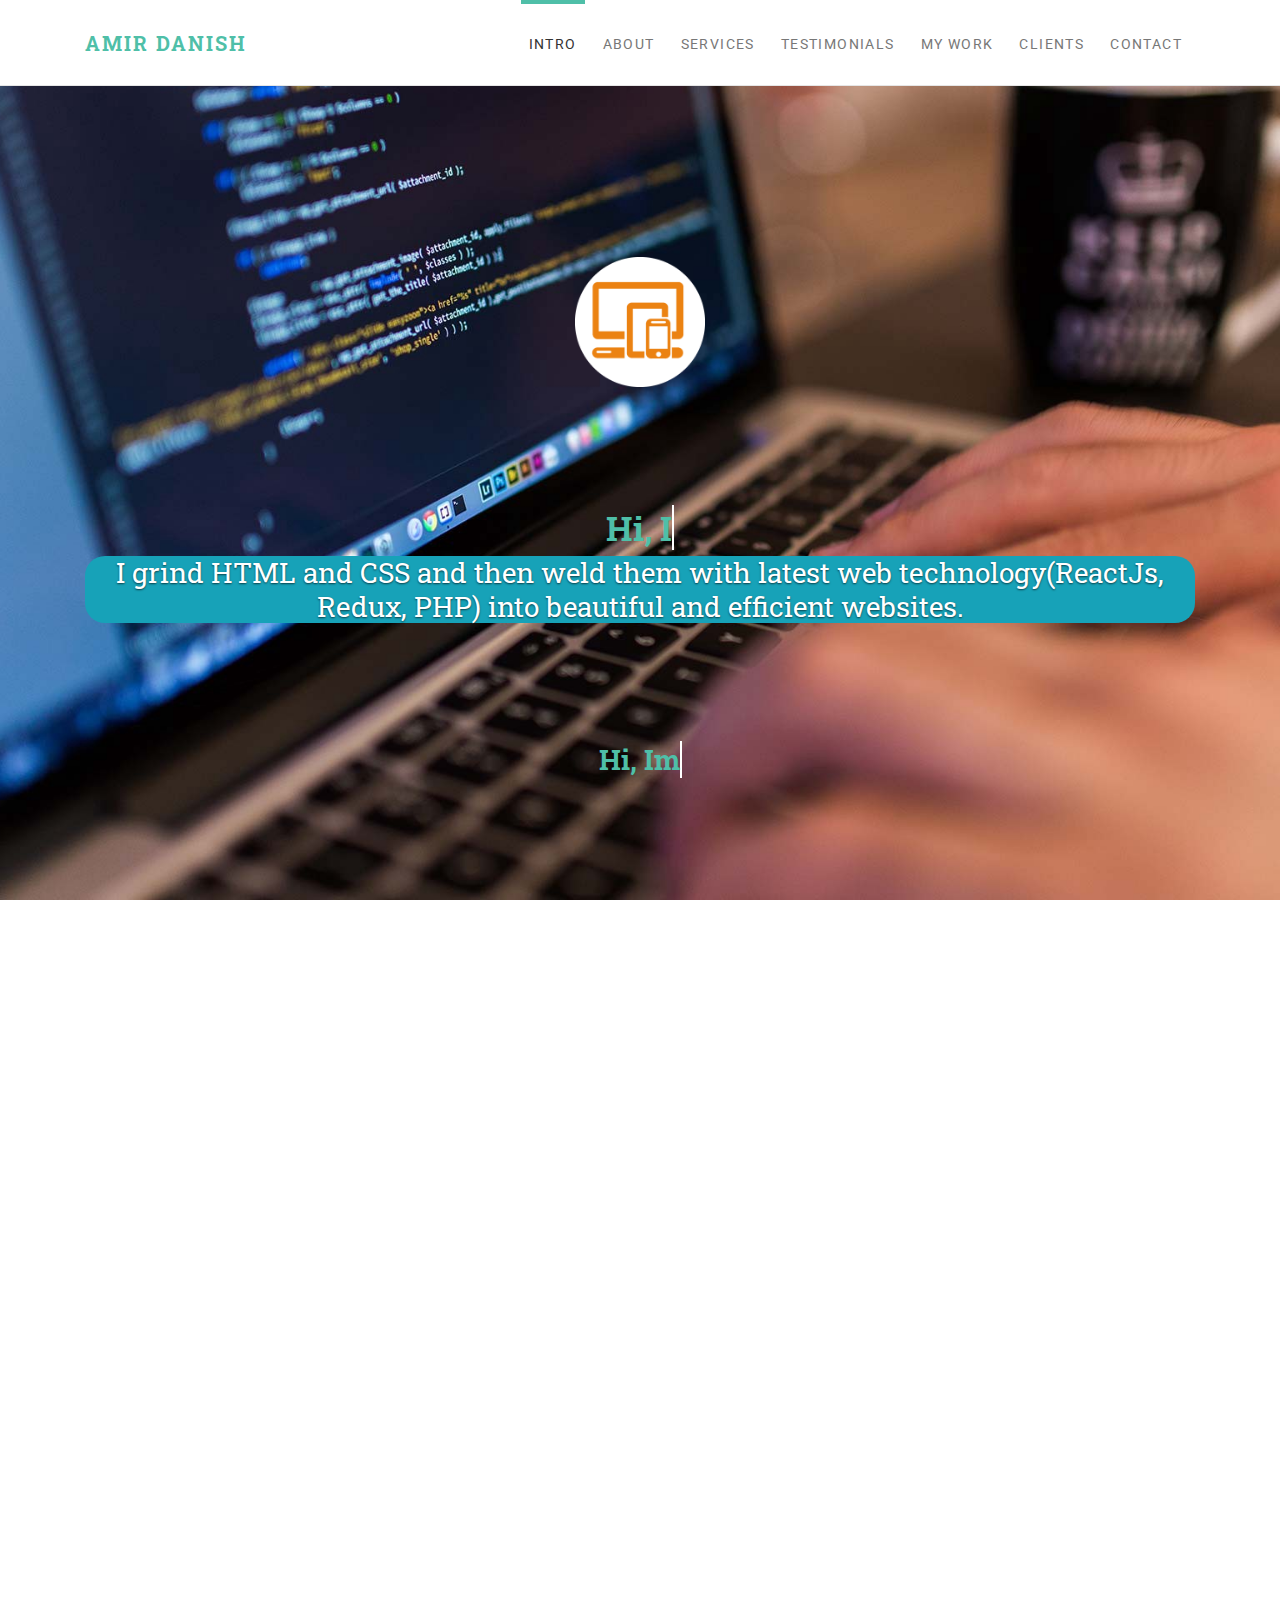
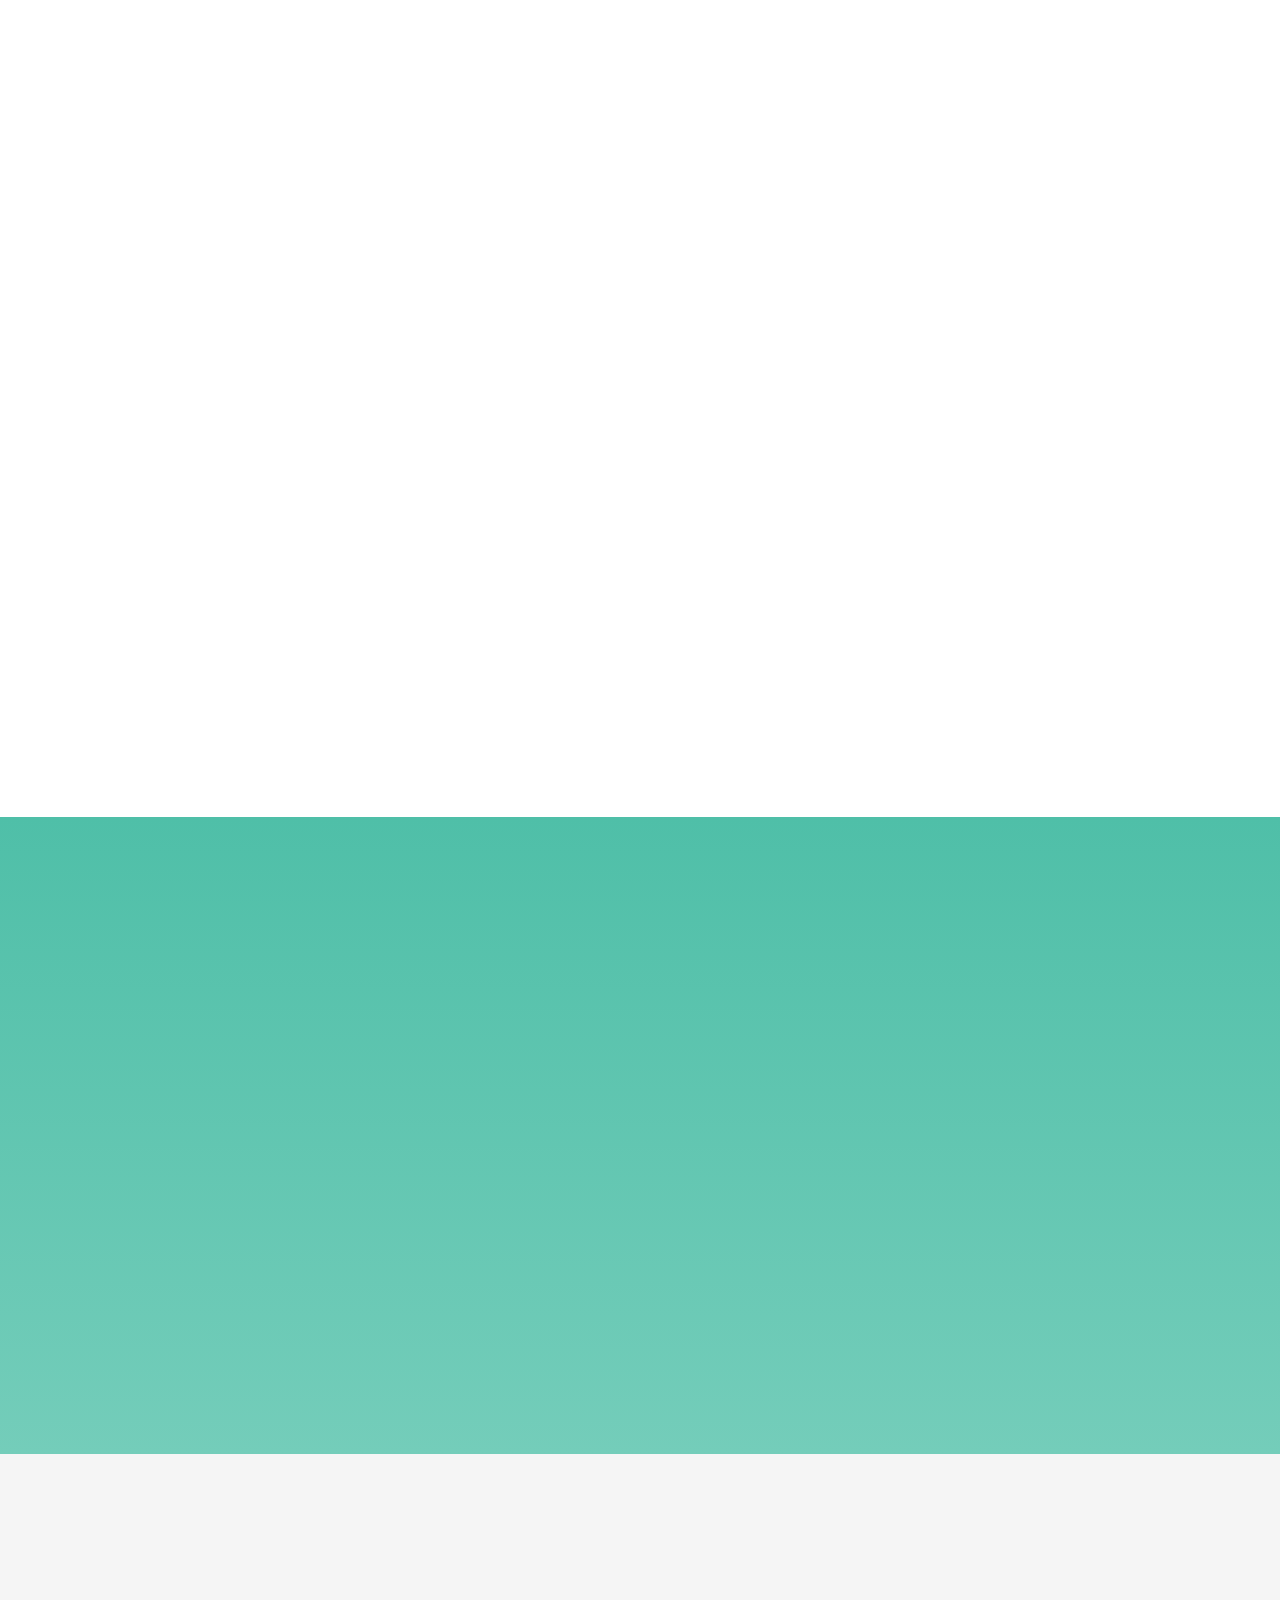
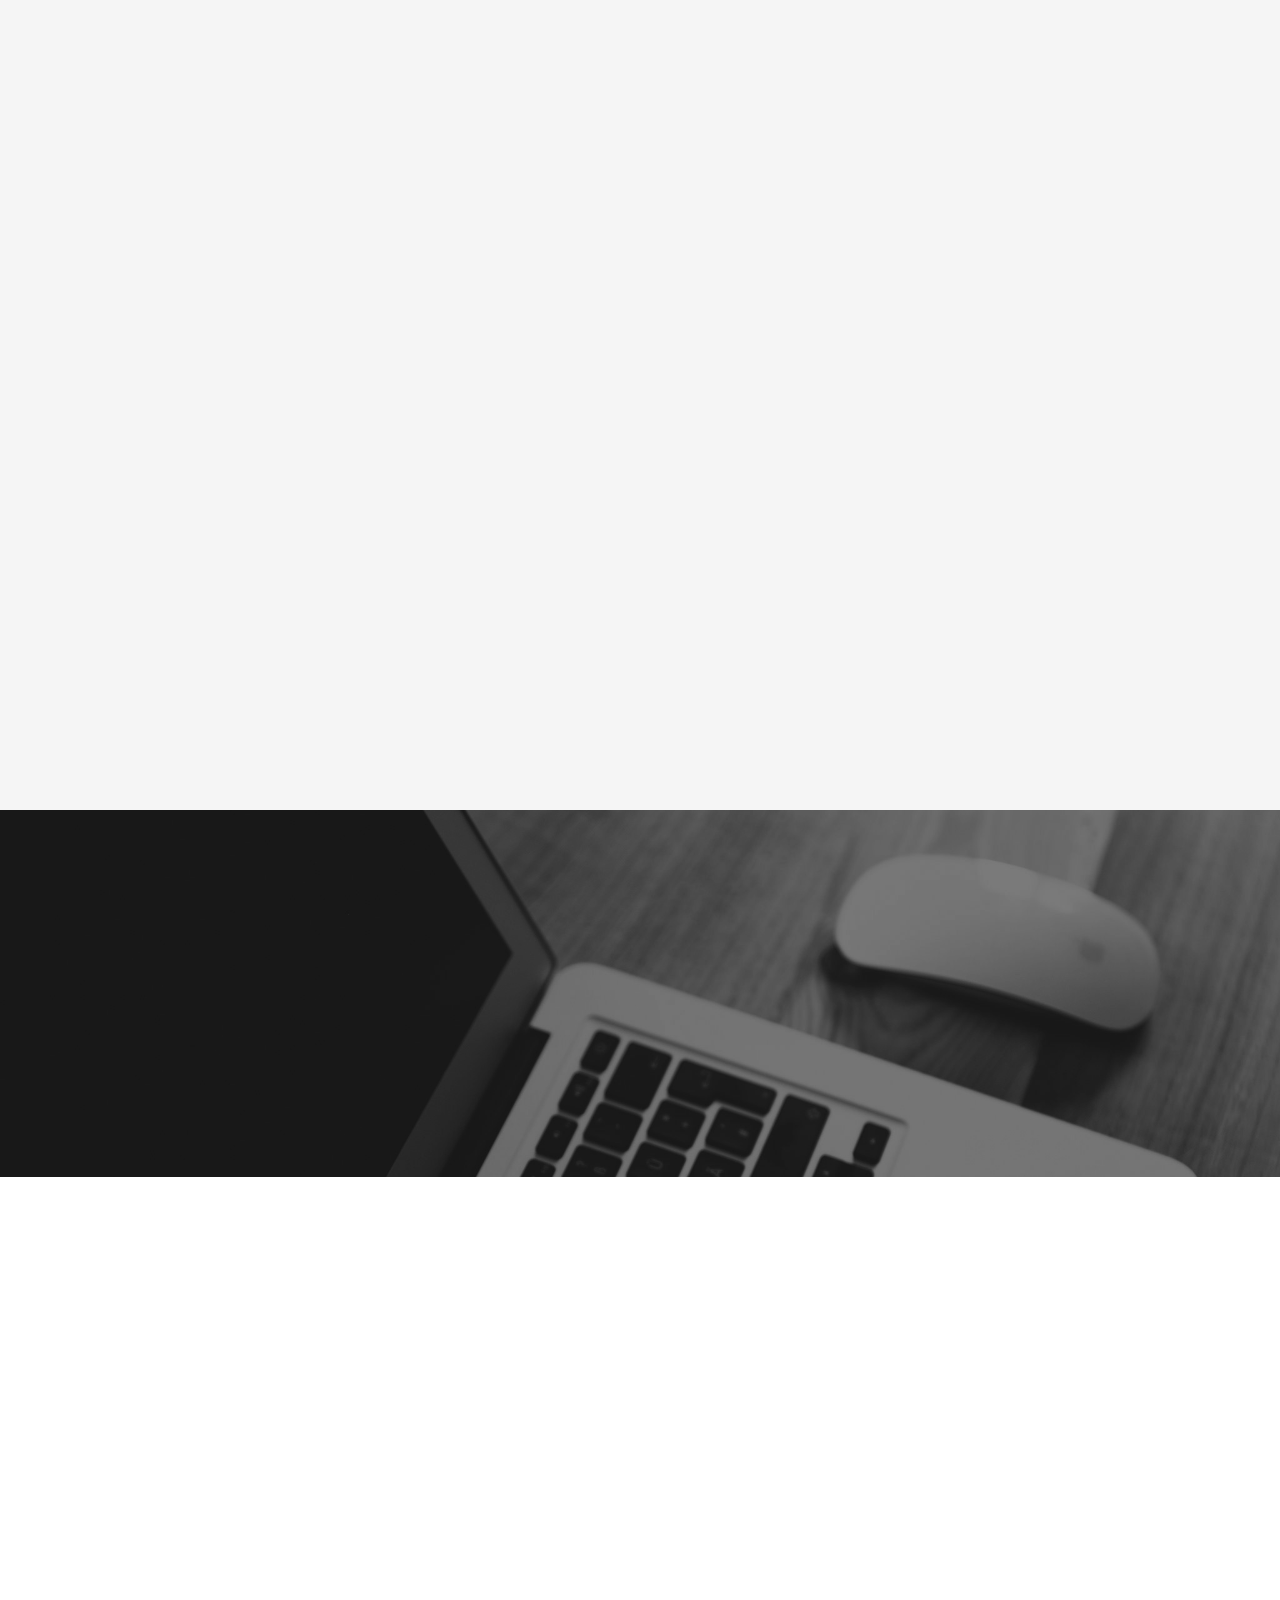
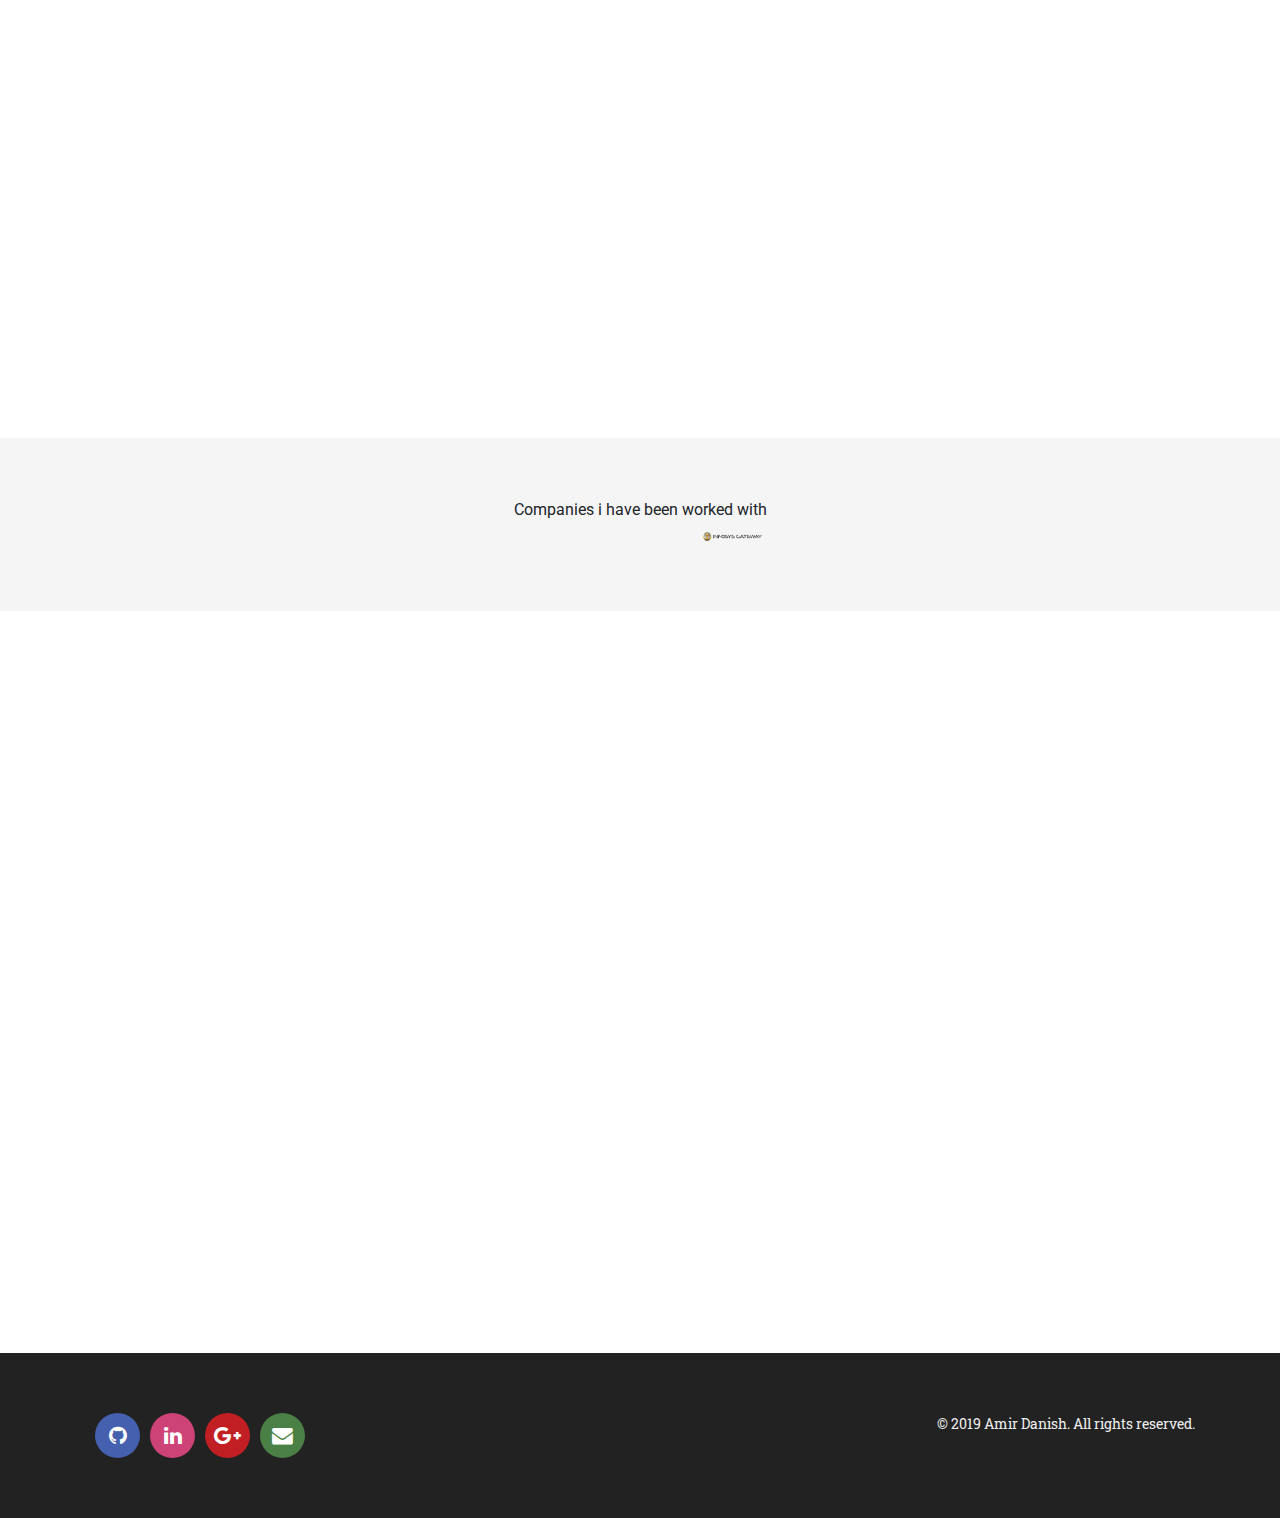
==== commit fa3388ef: "Add existing file" ====
--- a/index.html
+++ b/index.html
@@ -158,6 +158,11 @@
     <div class="container text-center">
       <div data-animate="fadeInDown" class="logo"><img src="img/logo-big.png" alt="logo" width="130"></div>
       <!-- <h1 data-animate="fadeInDown" class="text-shadow mb-5">Hello, سلام, नमस्ते !</h1> -->
+      <h2>
+        <a href="" class="typewrite" data-period="2000" data-type='[ "Hi, Im Amir.", "I Love To Code.", "I Love To Design.", "I Love to Develop." ]'>
+          <span class="wrap"></span>
+        </a>
+      </h2>
       <p data-animate="slideInUp" class="h3 text-shadow text-400">I grind HTML and CSS and then weld them with latest
         web technology(ReactJs, Redux, PHP) into beautiful and efficient websites.</p>
       <h3>
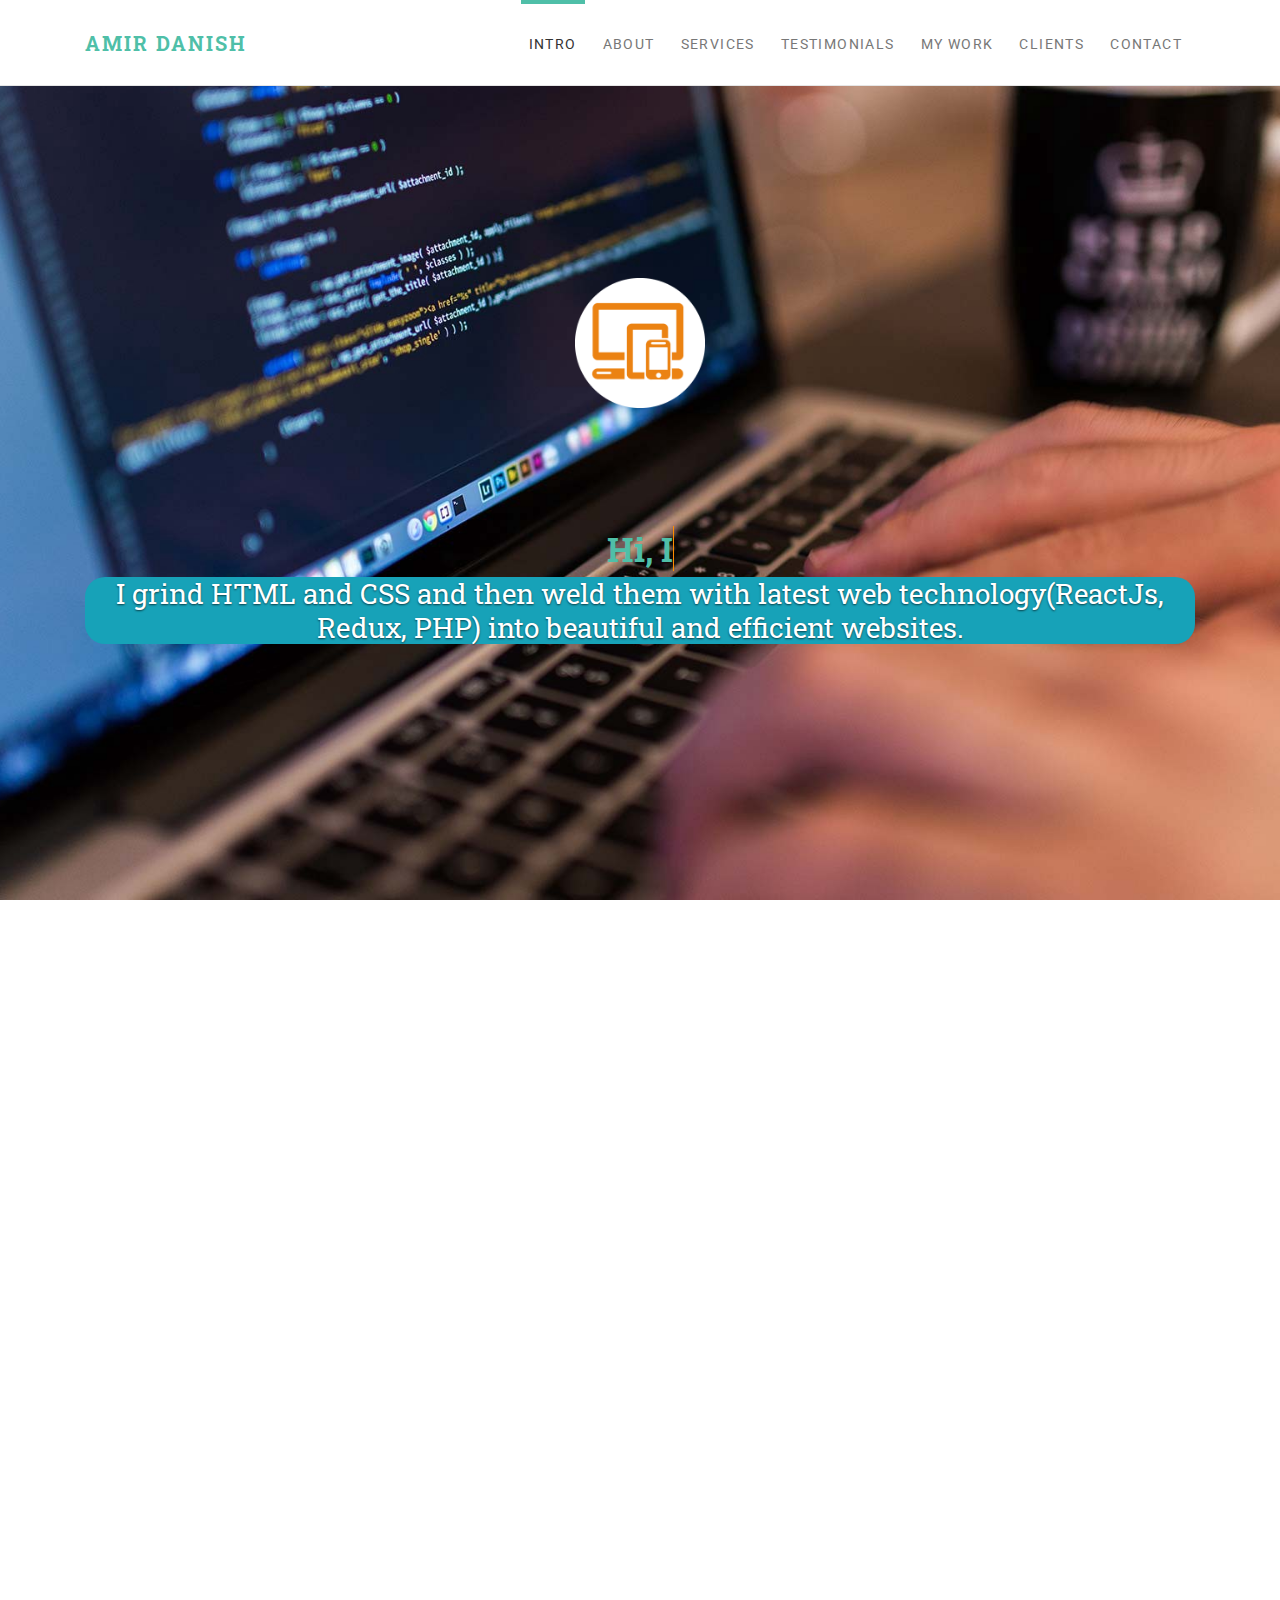
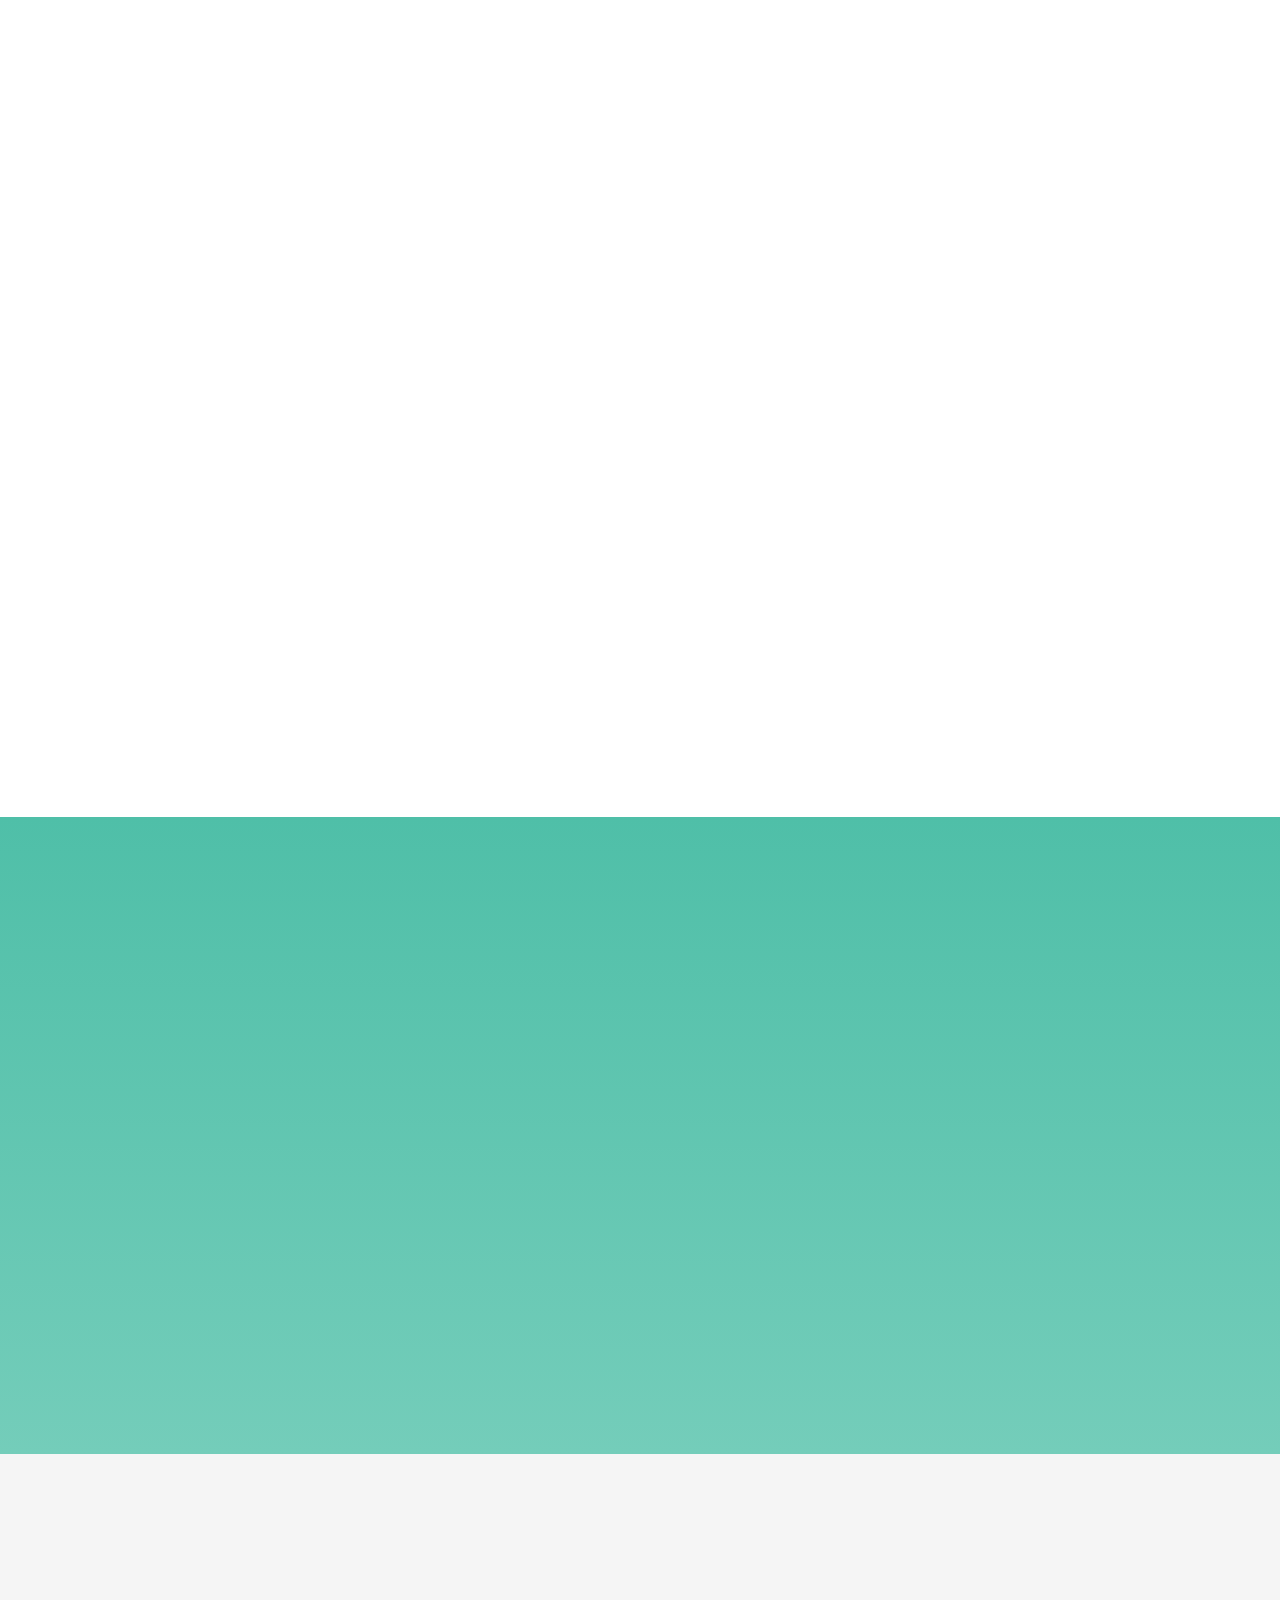
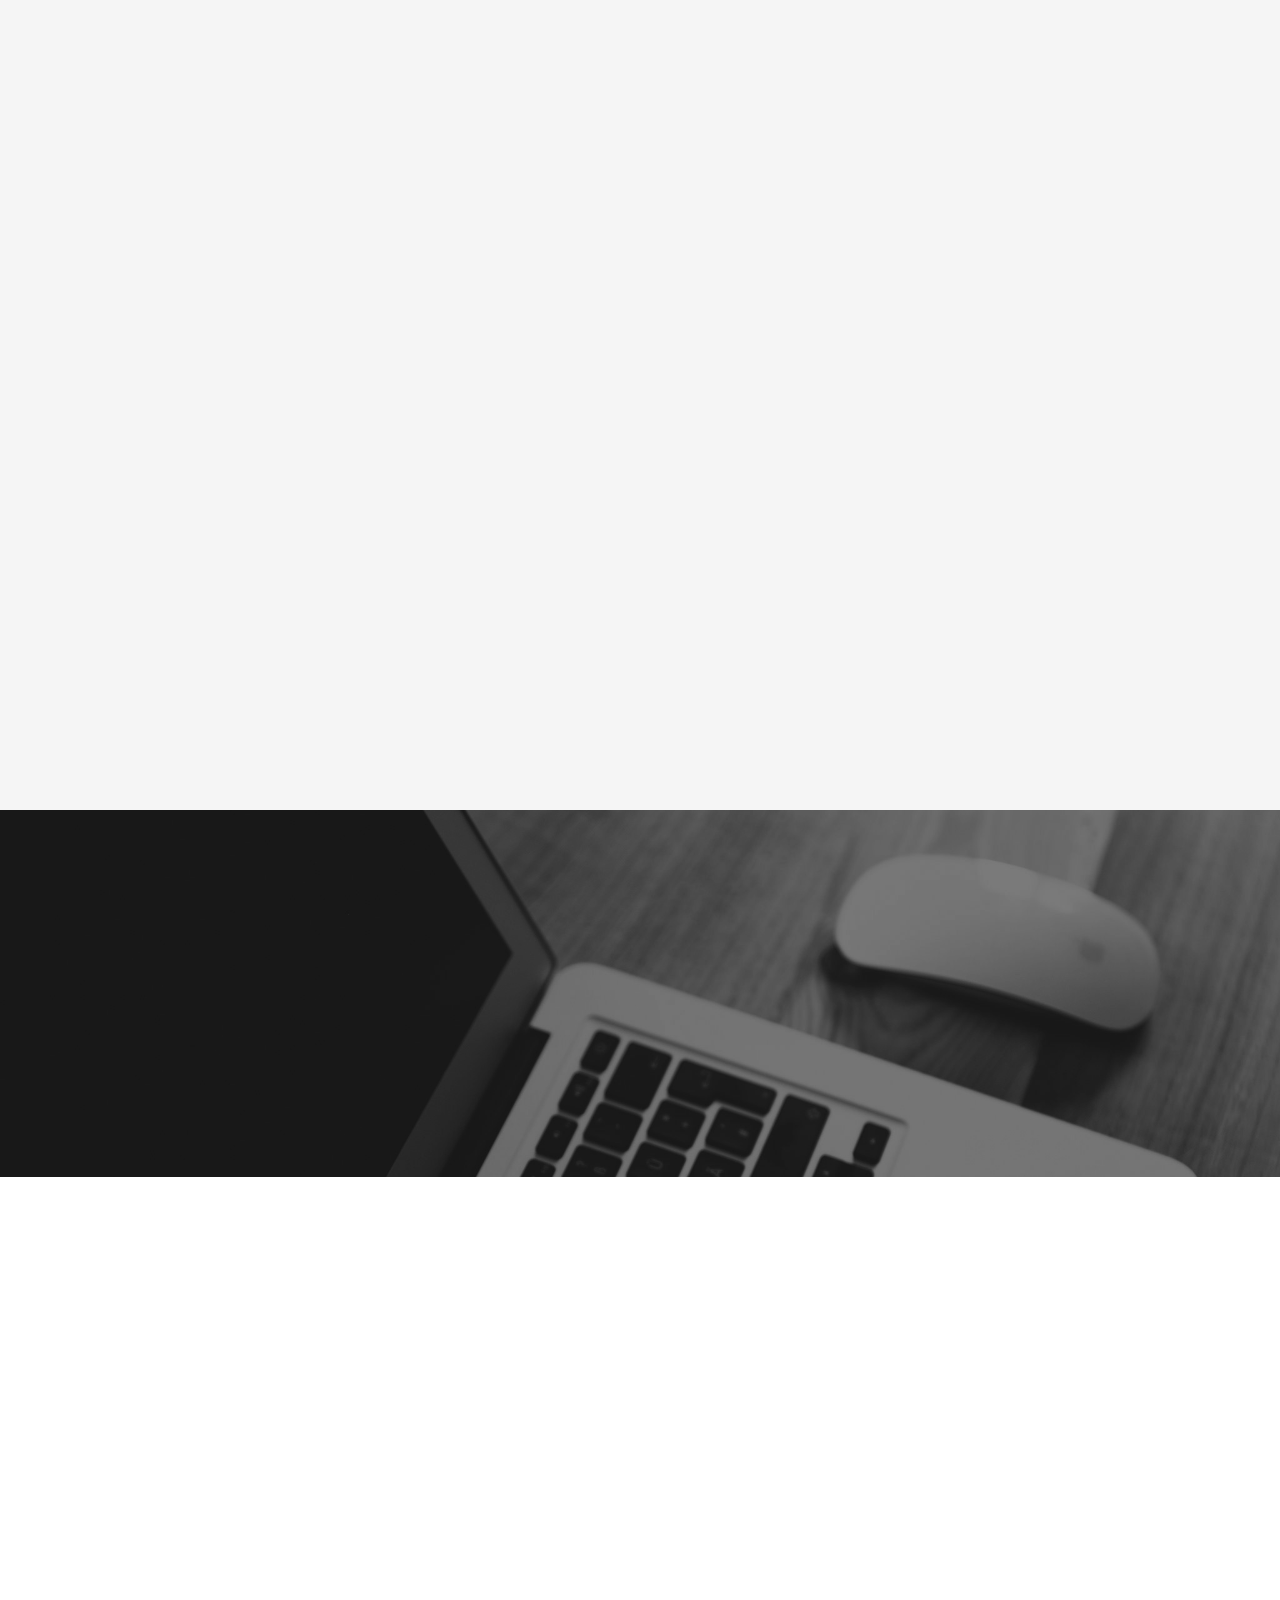
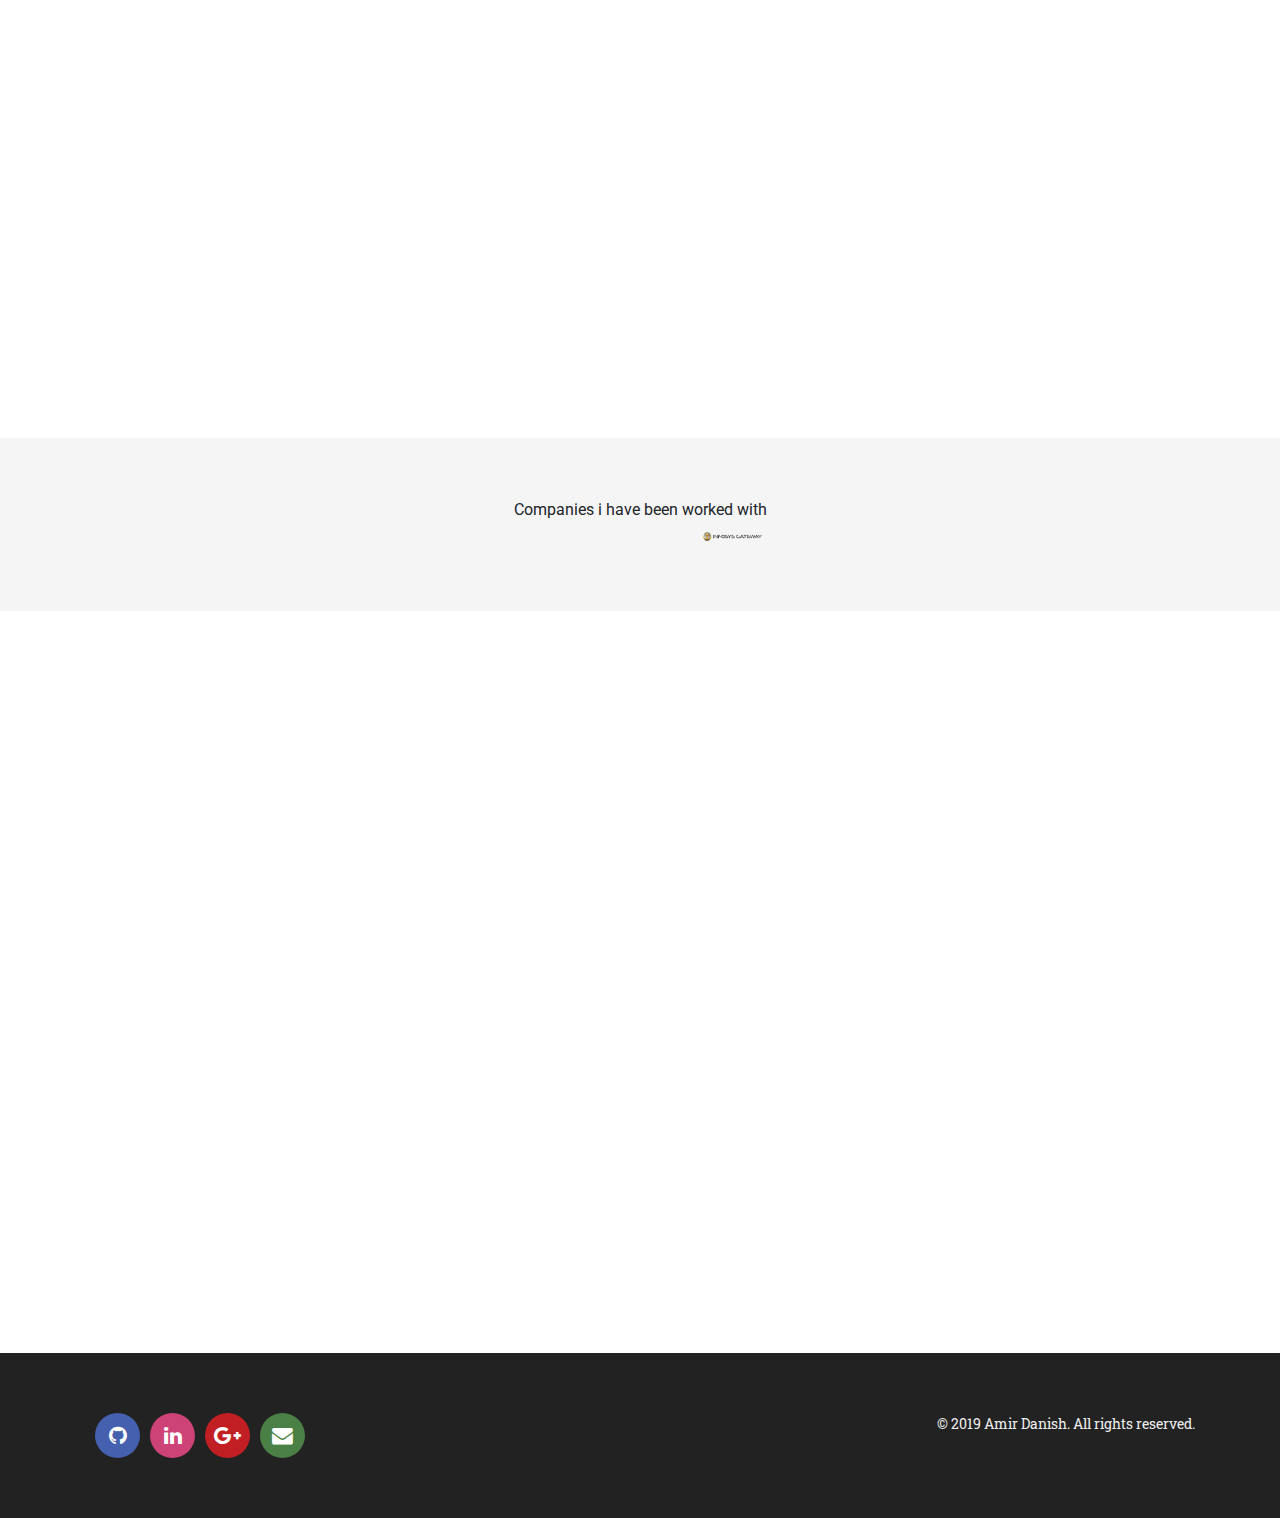
==== commit 55dcc7cb: "removed google search" ====
--- a/index.html
+++ b/index.html
@@ -30,15 +30,12 @@
   <!-- Favicon-->
   <link rel="shortcut icon" href="img/favicon.png">
   <script src="github-query.js" type="text/javascript"></script>
-  <script src="http://ajax.googleapis.com/ajax/libs/jquery/1.9.1/jquery.min.js"></script>
+  <!-- <script src="http://ajax.googleapis.com/ajax/libs/jquery/1.9.1/jquery.min.js"></script> -->
   <!-- Global site tag (gtag.js) - Google Analytics -->
-  <script async src="https://www.googletagmanager.com/gtag/js?id=UA-143883392-1"></script>
 <!-- 
   seach engin by google
   read more here https://www.petanikode.com/laravel-mailer/ 
 -->
-  <script async src="https://cse.google.com/cse.js?cx=009509656807843258955:txzm_jw8inc">
-  </script><script async src="https://cse.google.com/cse.js?cx=009509656807843258955:txzm_jw8inc"></script>
 
   <script>
     window.dataLayer = window.dataLayer || [];
@@ -101,7 +98,7 @@
       // INJECT CSS
       var css = document.createElement("style");
       css.type = "text/css";
-      css.innerHTML = ".typewrite > .wrap { border-right: 0.08em solid #fff}";
+      css.innerHTML = ".typewrite > .wrap { border-right: 0.05em solid #FF8C00}";
       document.body.appendChild(css);
     };
   </script>
@@ -134,7 +131,6 @@
   <header class="header">
     <nav class="navbar navbar-expand-lg fixed-top">
       <div class="container"><a href="#intro" class="navbar-brand scrollTo">Amir Danish</a>
-        <div class="gcse-search"></div>
         <button type="button" data-toggle="collapse" data-target="#navbarcollapse"
           aria-controls="navbarSupportedContent" aria-expanded="false" aria-label="Toggle navigation"
           class="navbar-toggler navbar-toggler-right"><span class="fa fa-bars"></span></button>
@@ -159,17 +155,13 @@
       <div data-animate="fadeInDown" class="logo"><img src="img/logo-big.png" alt="logo" width="130"></div>
       <!-- <h1 data-animate="fadeInDown" class="text-shadow mb-5">Hello, سلام, नमस्ते !</h1> -->
       <h2>
-        <a href="" class="typewrite" data-period="2000" data-type='[ "Hi, Im Amir.", "I Love To Code.", "I Love To Design.", "I Love to Develop." ]'>
+        <a href="" class="typewrite" data-period="2000"
+           data-type='[ "Hi, Im Amir.", "I Love To Code.", "I Love To Design.", "I Love Web Development.","I Love being a software engineer <3" ]'>
           <span class="wrap"></span>
         </a>
       </h2>
       <p data-animate="slideInUp" class="h3 text-shadow text-400">I grind HTML and CSS and then weld them with latest
         web technology(ReactJs, Redux, PHP) into beautiful and efficient websites.</p>
-      <h3>
-        <a href="" class="typewrite" data-period="2000" data-type='[ "Hi, Im Amir.", "I Love To Code.", "I Love To Design.", "I Love to Develop." ]'>
-          <span class="wrap"></span>
-        </a>
-      </h3>
     </div>
   </section>
   <!-- About-->
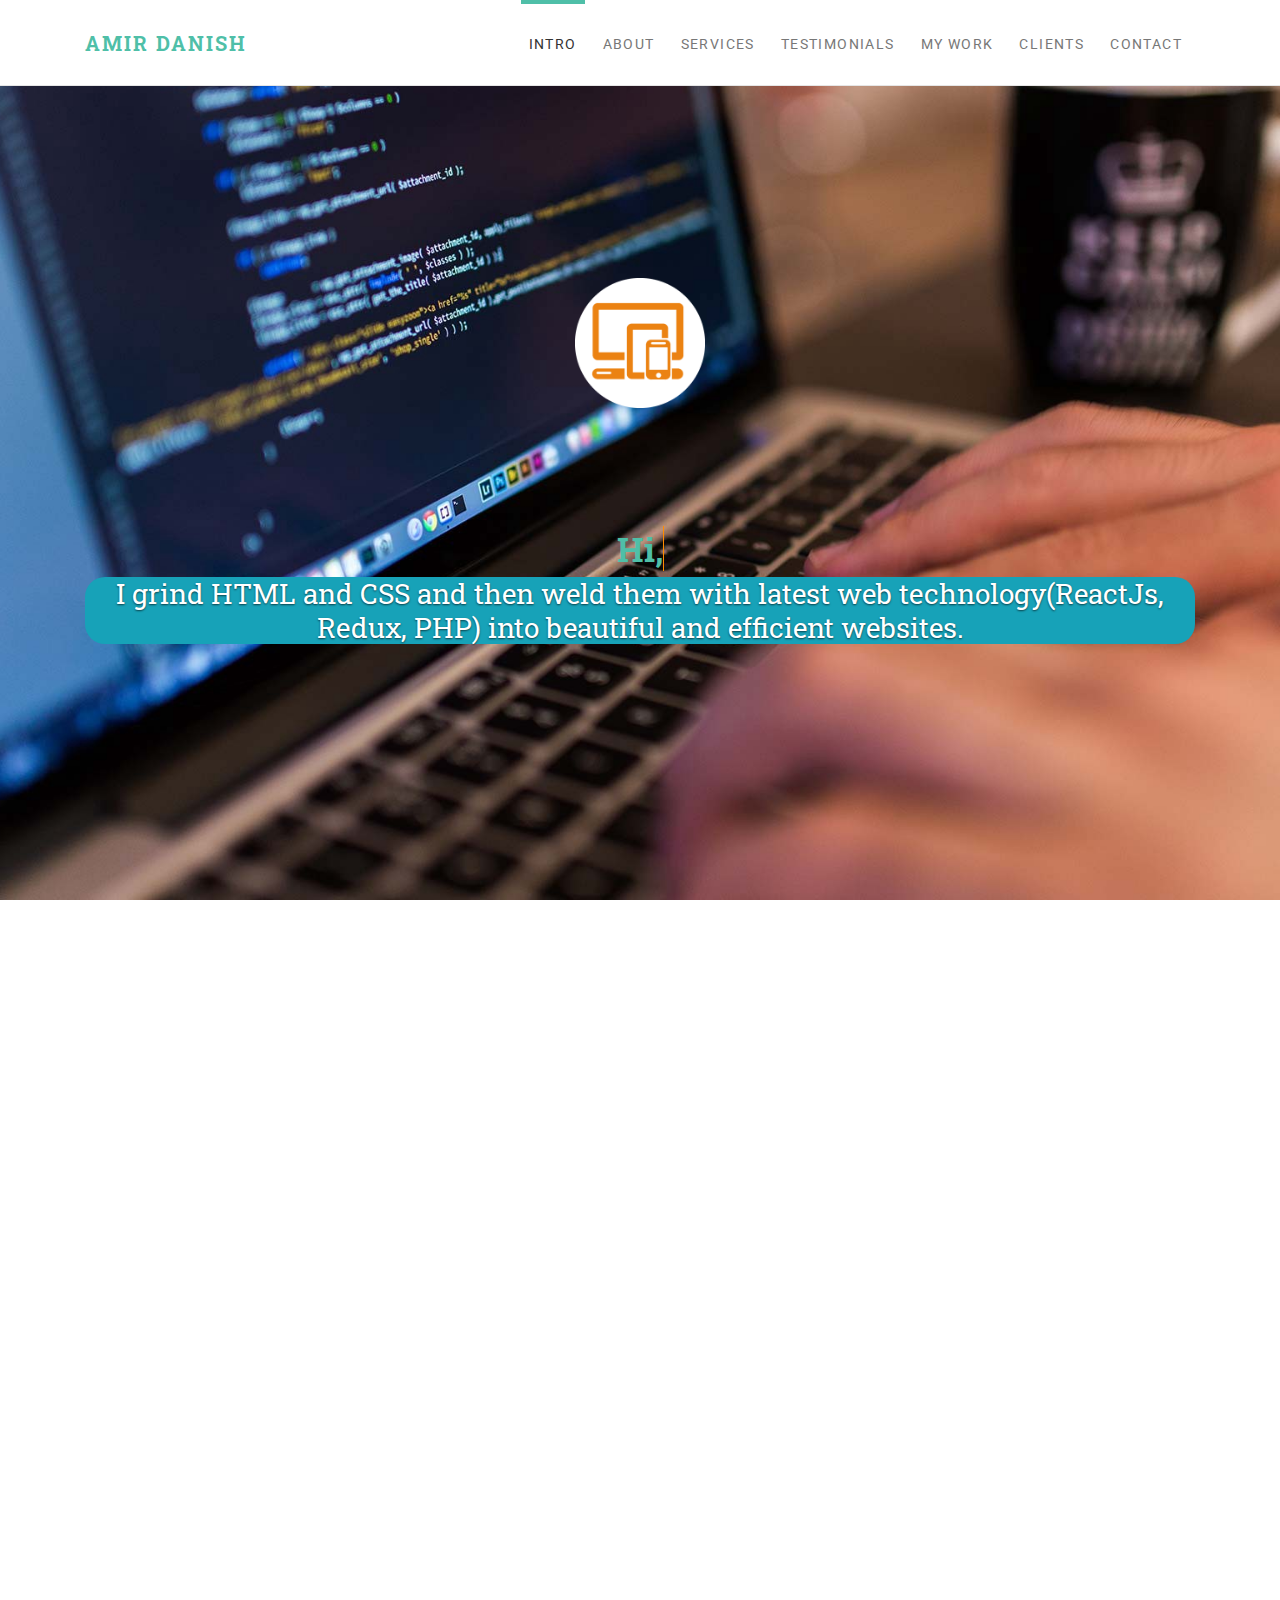
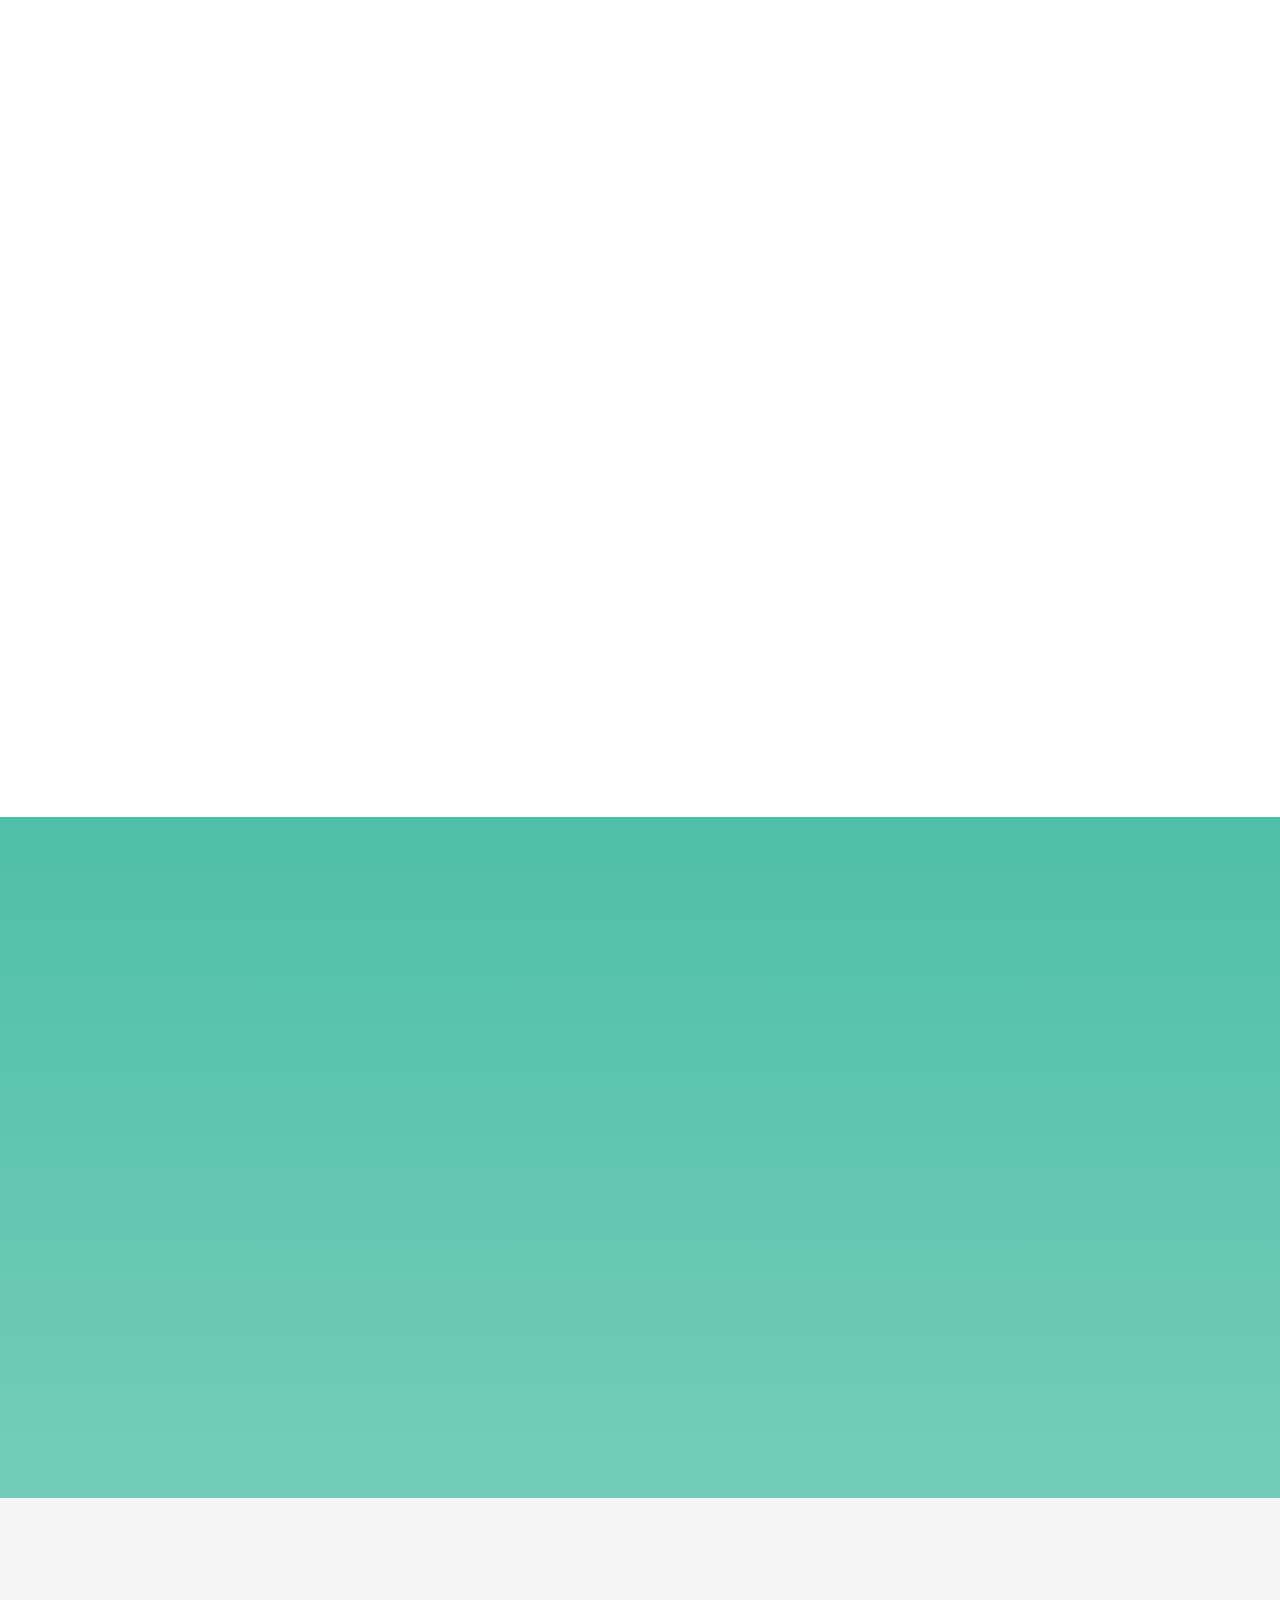
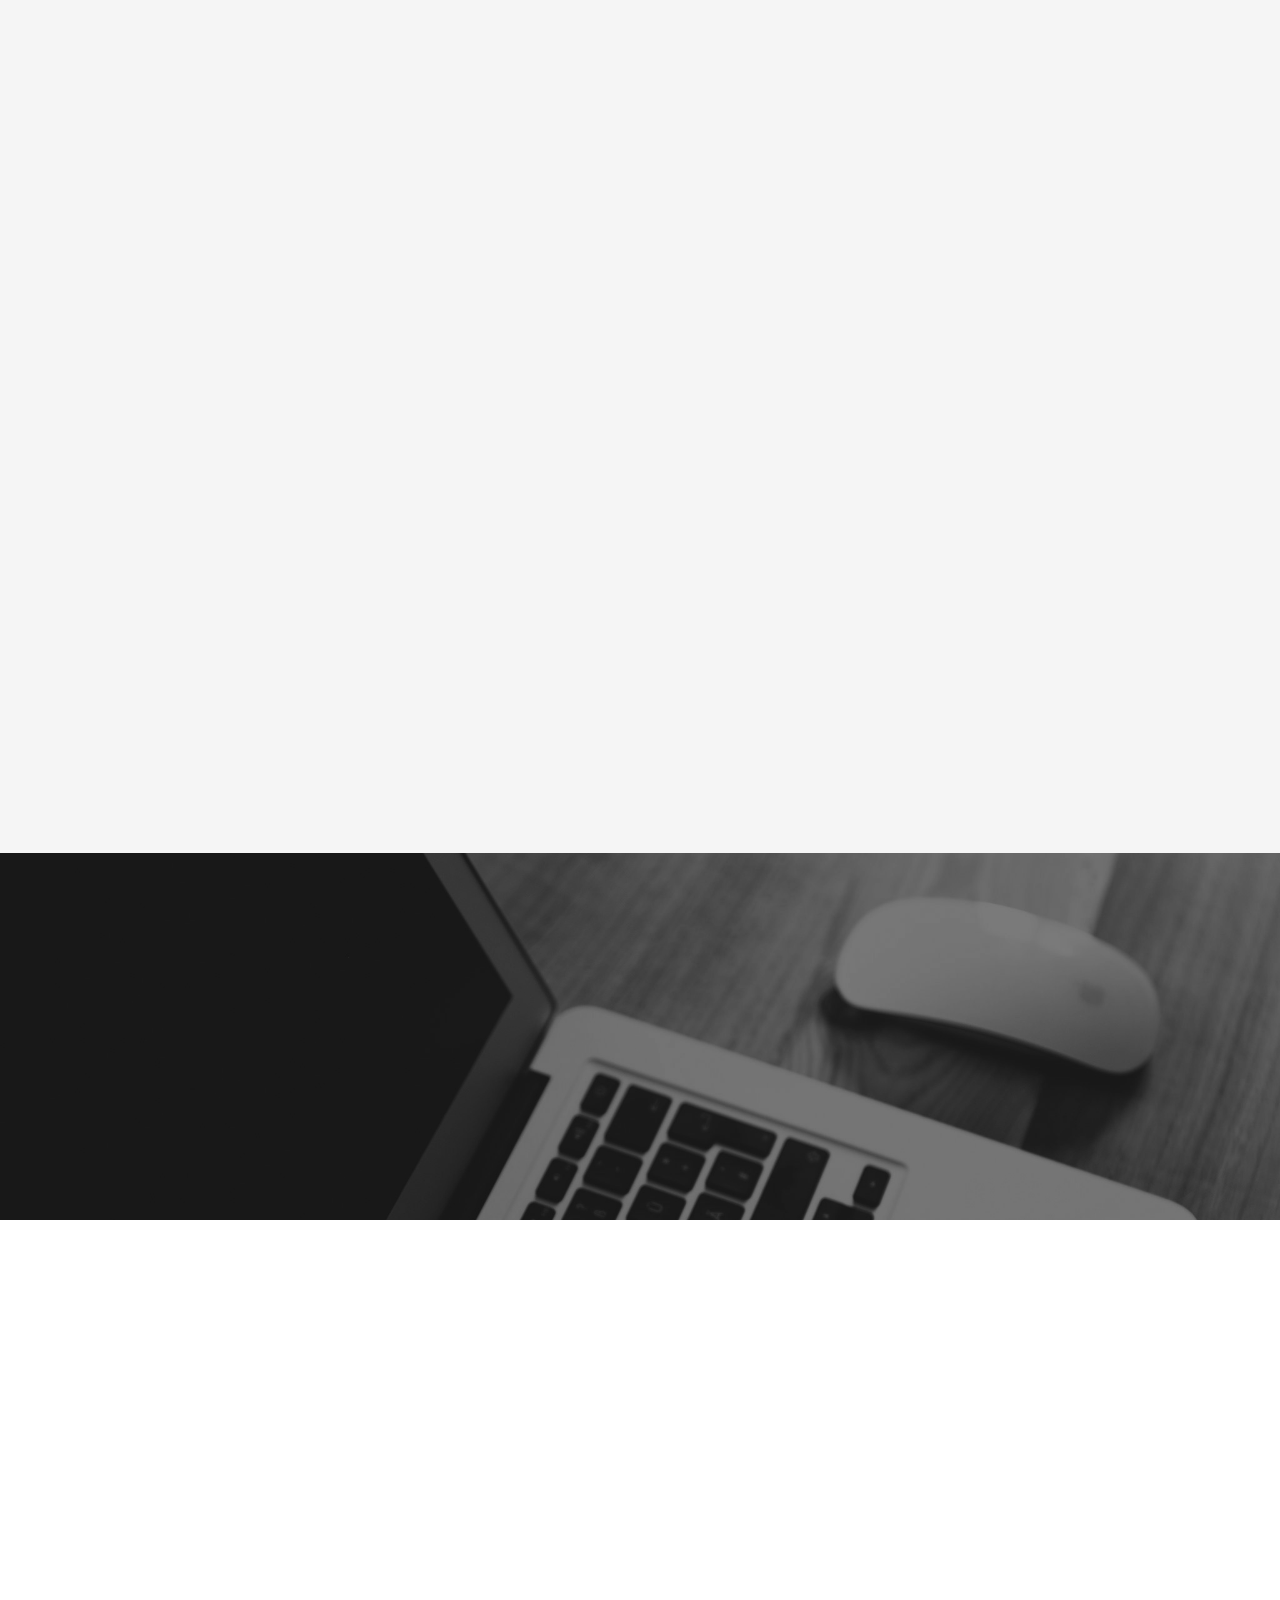
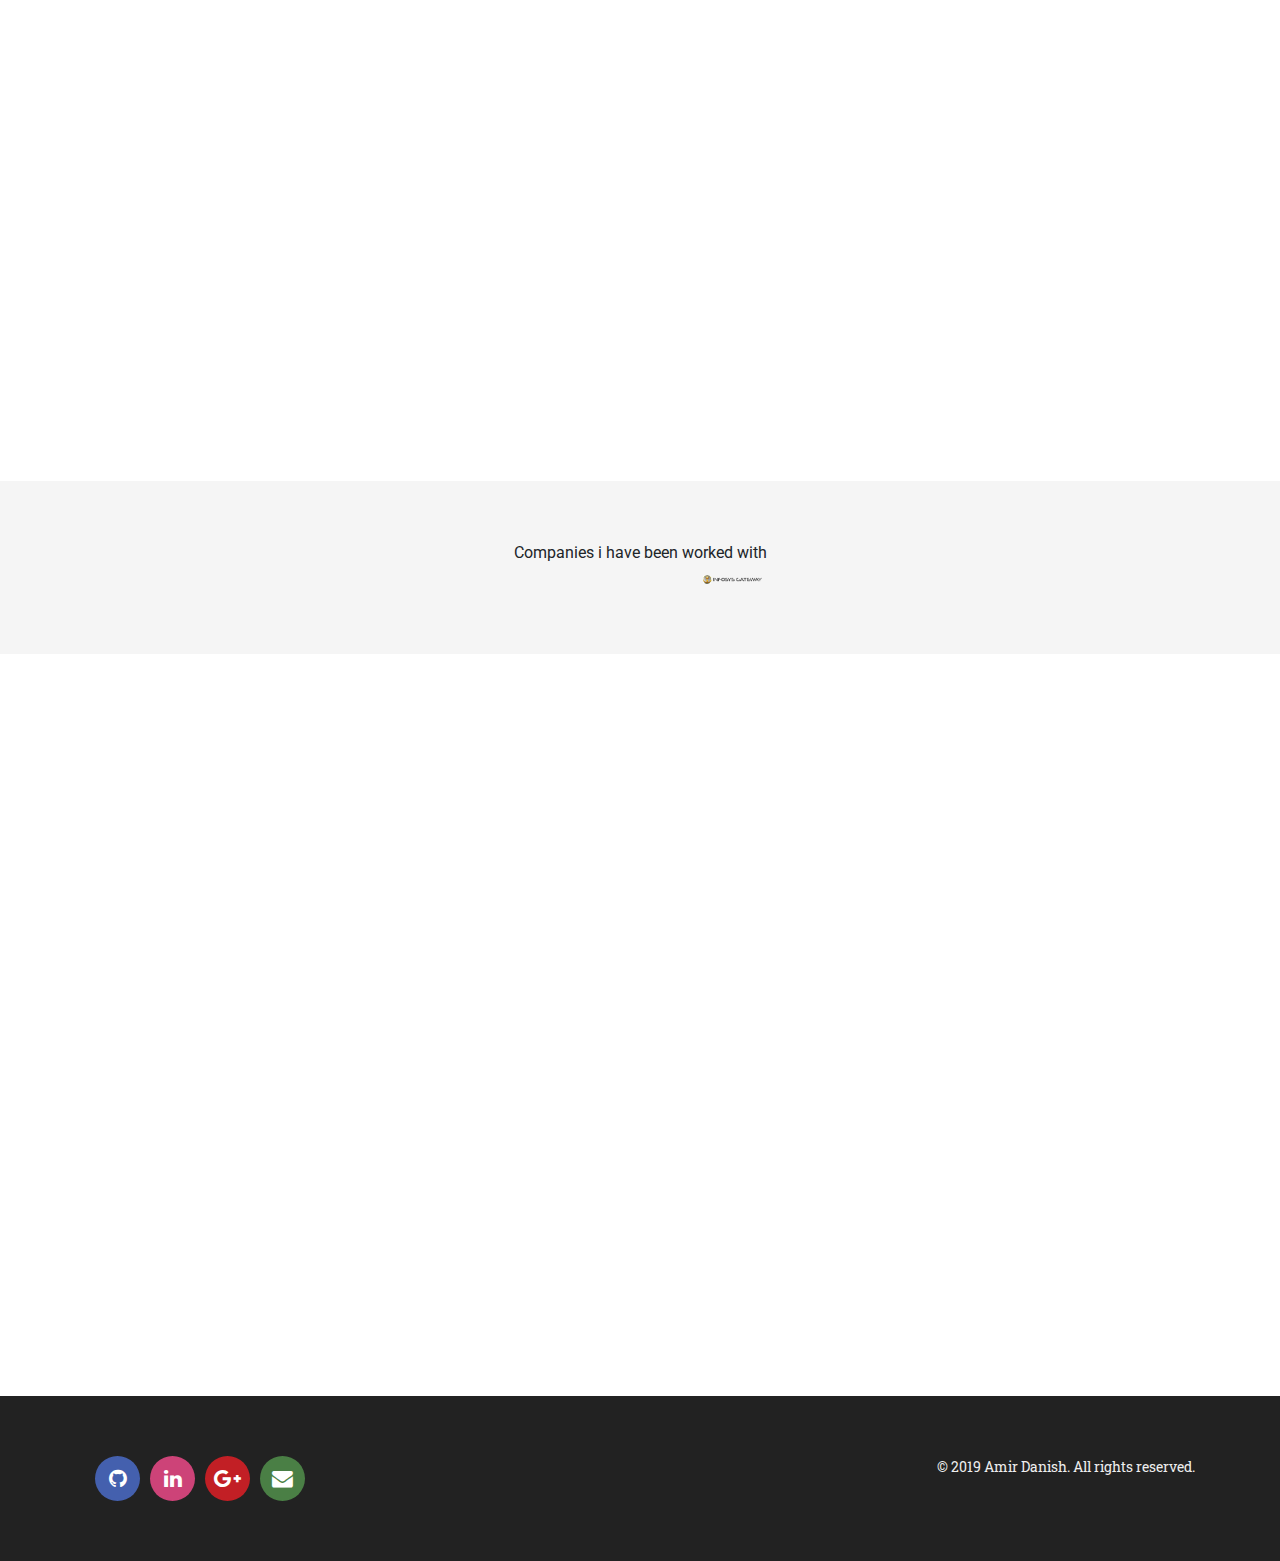
==== commit b9da1a8f: "update services" ====
--- a/index.html
+++ b/index.html
@@ -271,9 +271,9 @@
         <div data-animate="fadeInUp" class="col-lg-4">
           <div class="icon"><i class="fa fa-desktop" aria-hidden="true"></i></div>
           <h3 class="heading mb-3 text-400">Freelance Developer</h3>
-          <p class="text-left description">I'm doing freelance<b>(web development)</b> if you or your friends/colleague
-            need personal website/blog or they want
-            a responsive and fast website for their business, please share my contact or drop me an email.
+          <p class="text-left description">I'm doing freelance<b>(web development)</b>if you want to develop a modern,
+            lightweight, responsive web application and launch quickly for your business,personal website/blog and
+            public services[especial discount provided for public services projects] please drop me an email.
           </p>
         </div>
         <div data-animate="fadeInUp" class="col-lg-4">
@@ -766,10 +766,12 @@
   </section>
   <!-- Map-->
   <div class="mapouter">
-    <div class="gmap_canvas"><iframe width="100%" height="400" id="gmap_canvas"
+    <div class="gmap_canvas">
+      <!-- <iframe width="100%" height="400" id="gmap_canvas"
         src="https://maps.google.com/maps?q=Infosys%20Gateway%20Sdn.%20Bhd.&t=k&z=17&ie=UTF8&iwloc=&output=embed"
-        frameborder="0" scrolling="no" marginheight="0" marginwidth="0"></iframe><a
-        href="https://www.emojilib.com">emojilib.com</a></div>
+        frameborder="0" scrolling="no" marginheight="0" marginwidth="0">
+      </iframe> -->
+      <!-- <a href="https://www.emojilib.com">emojilib.com</a></div> -->
     <style>
       .mapouter {
         position: relative;
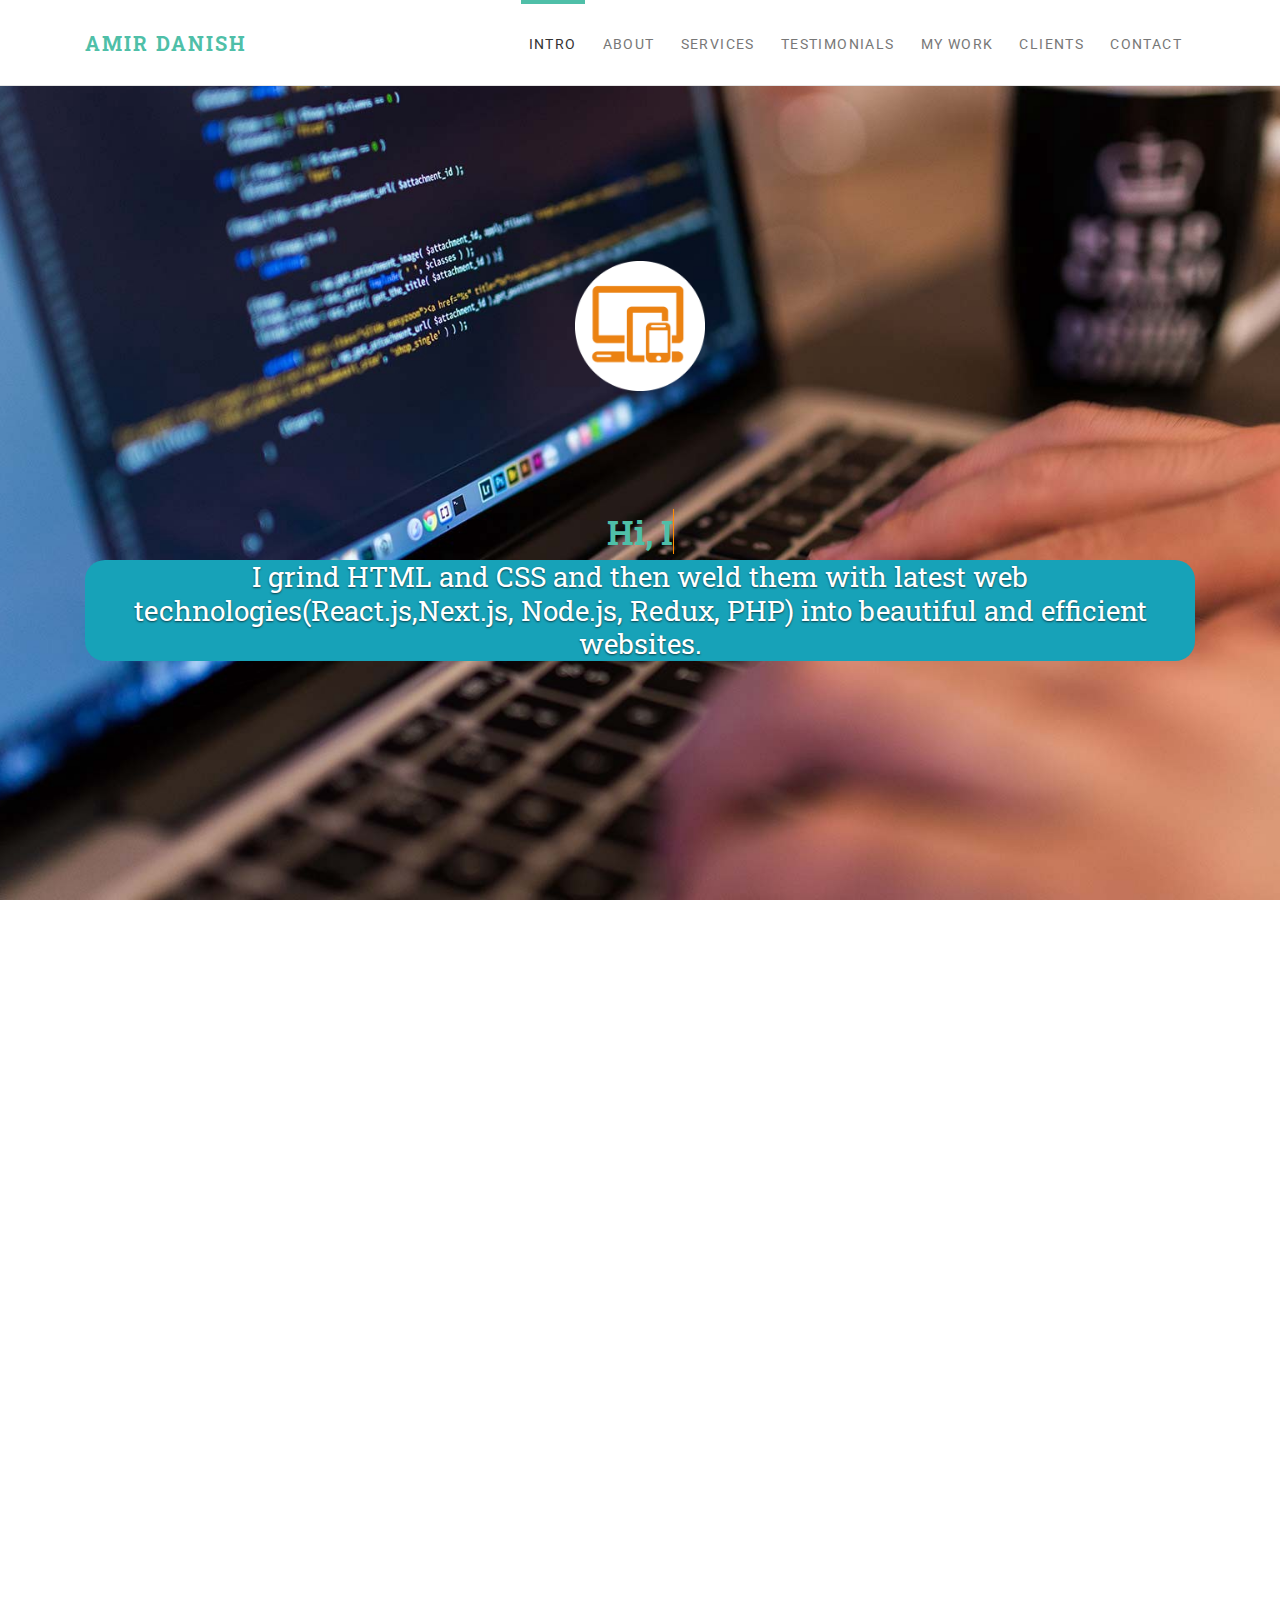
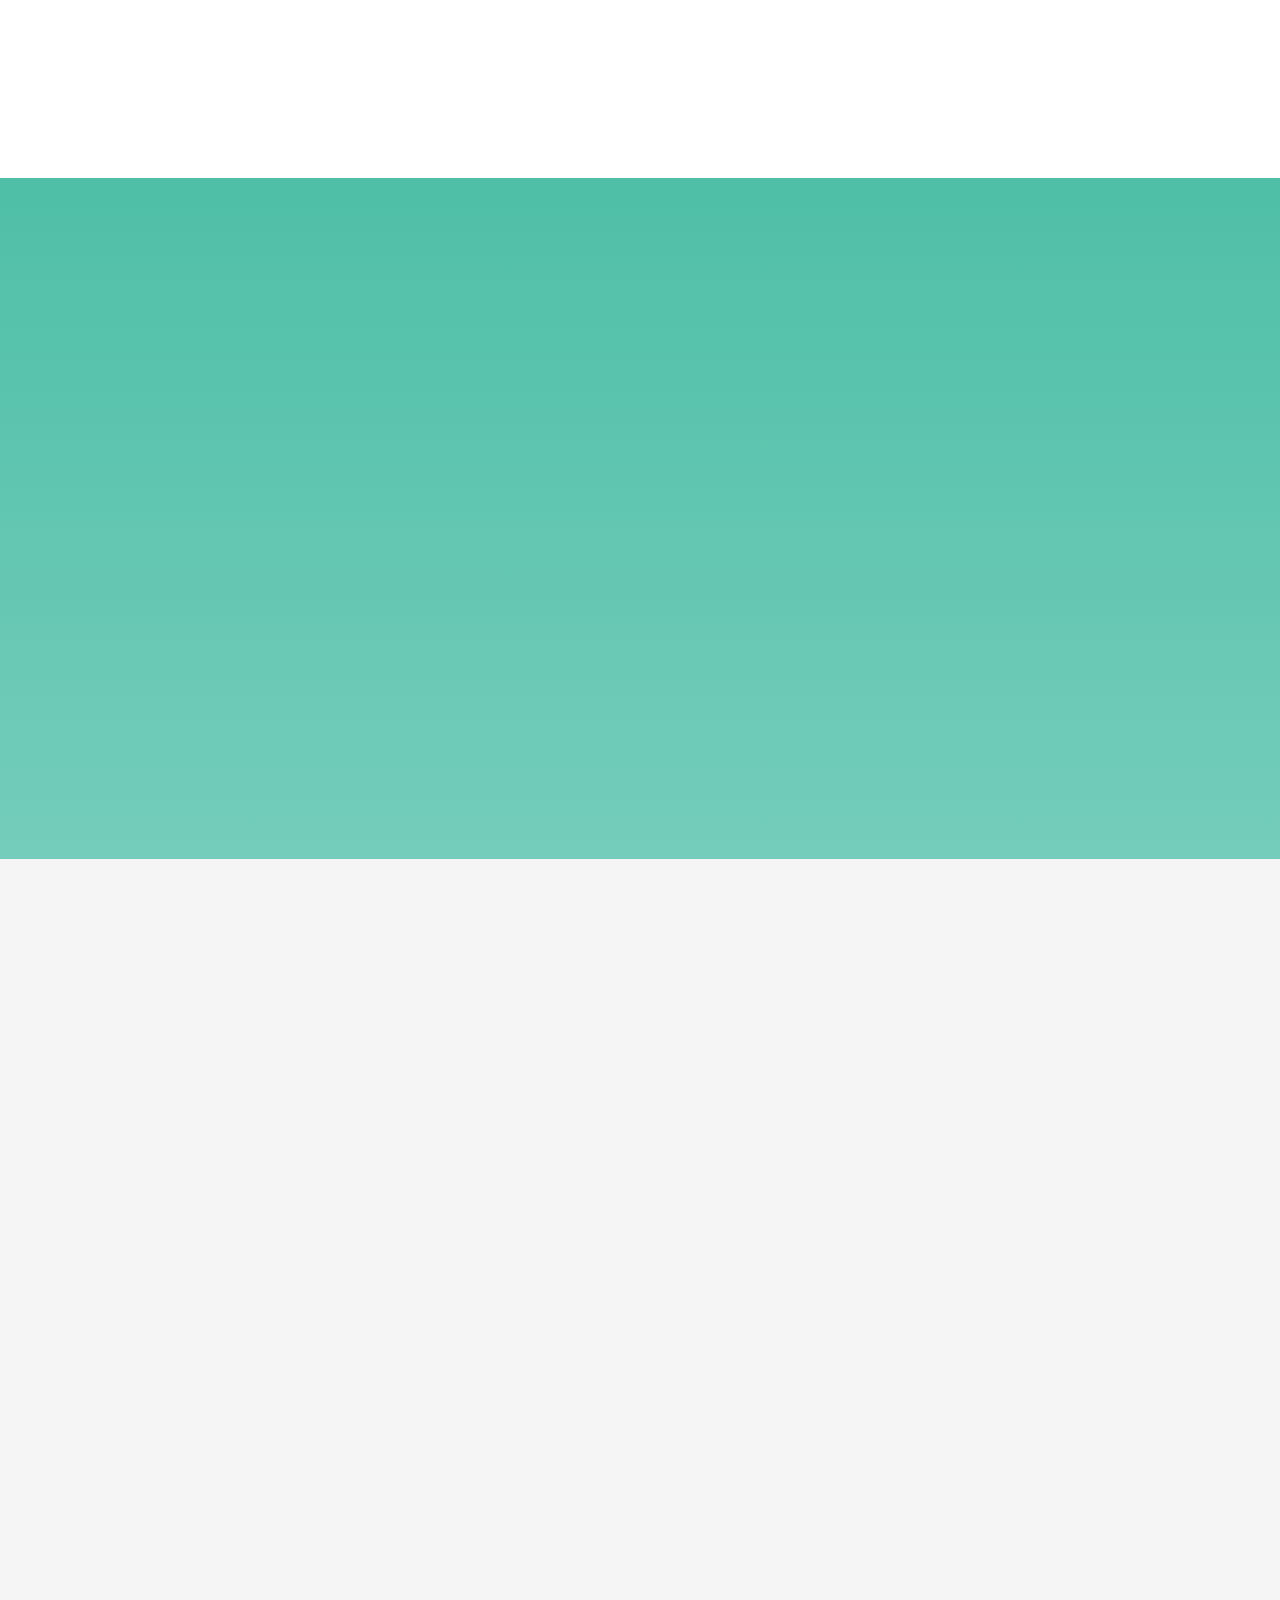
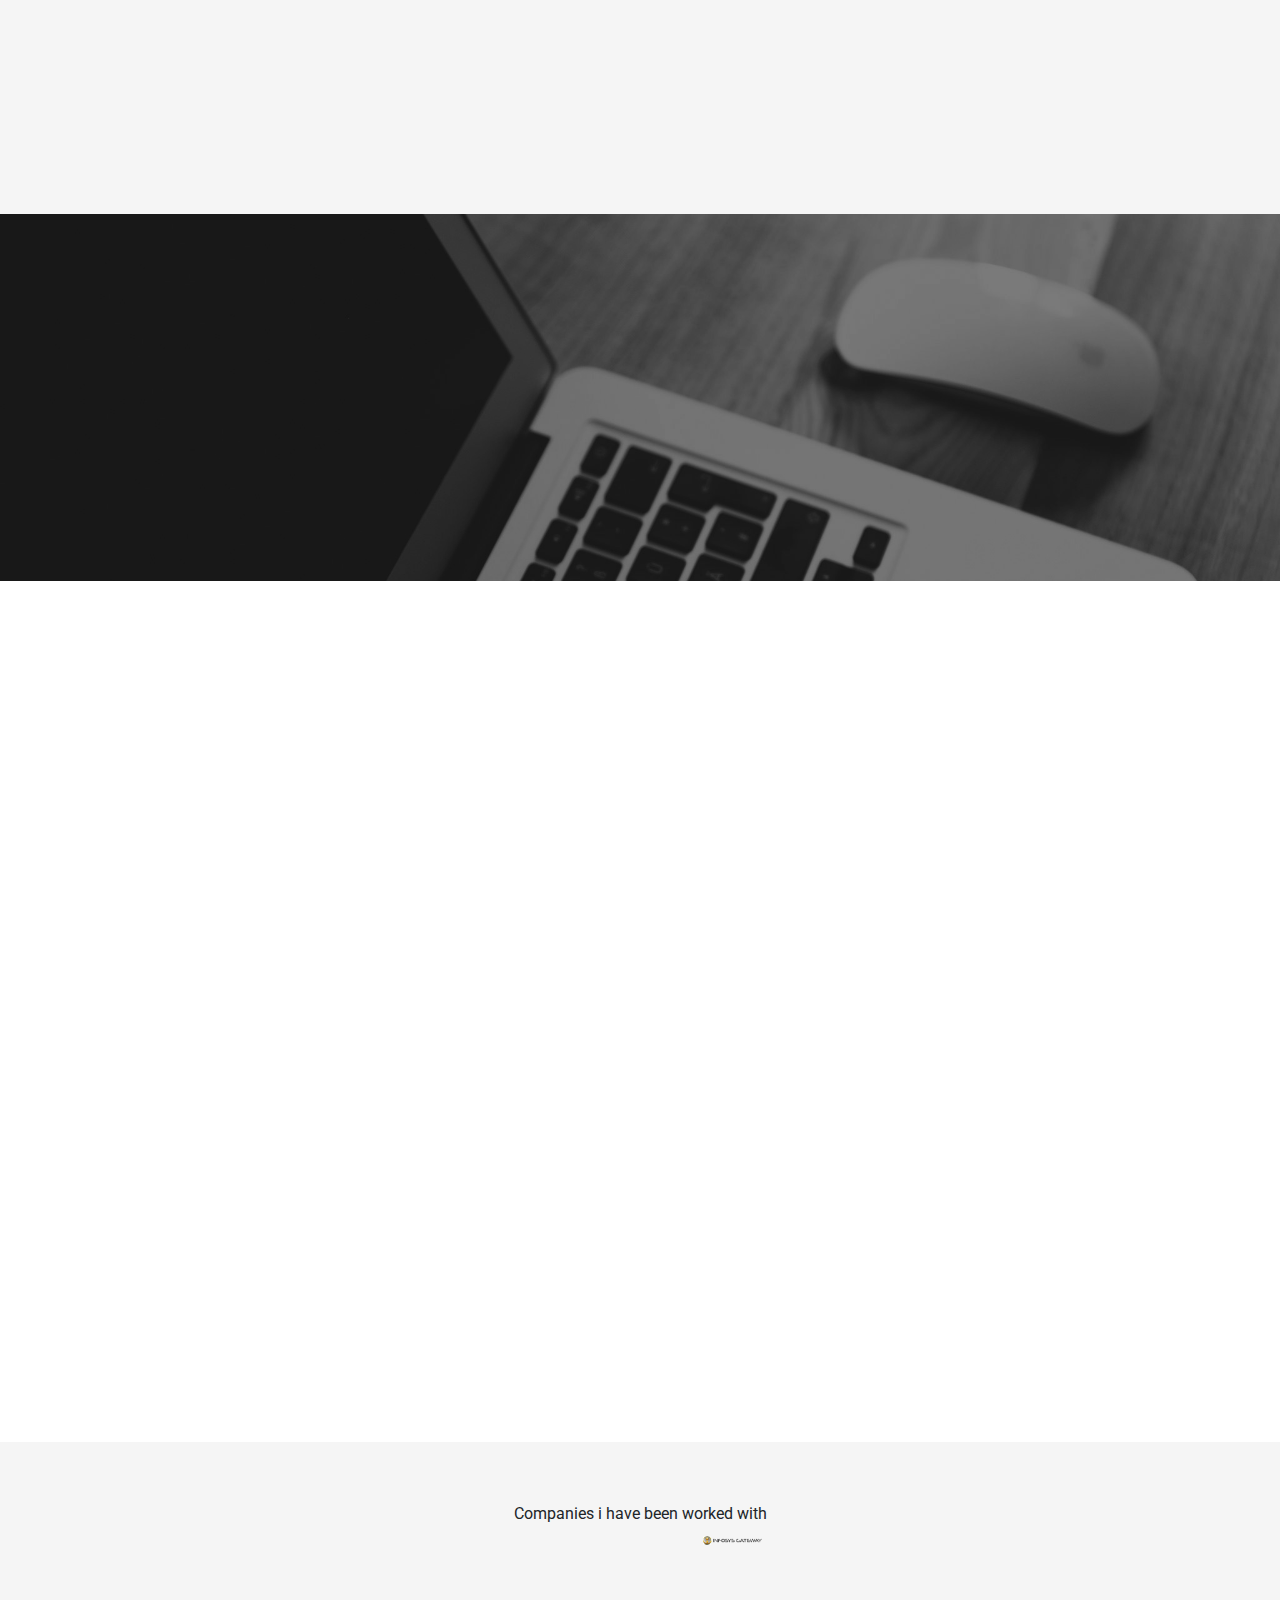
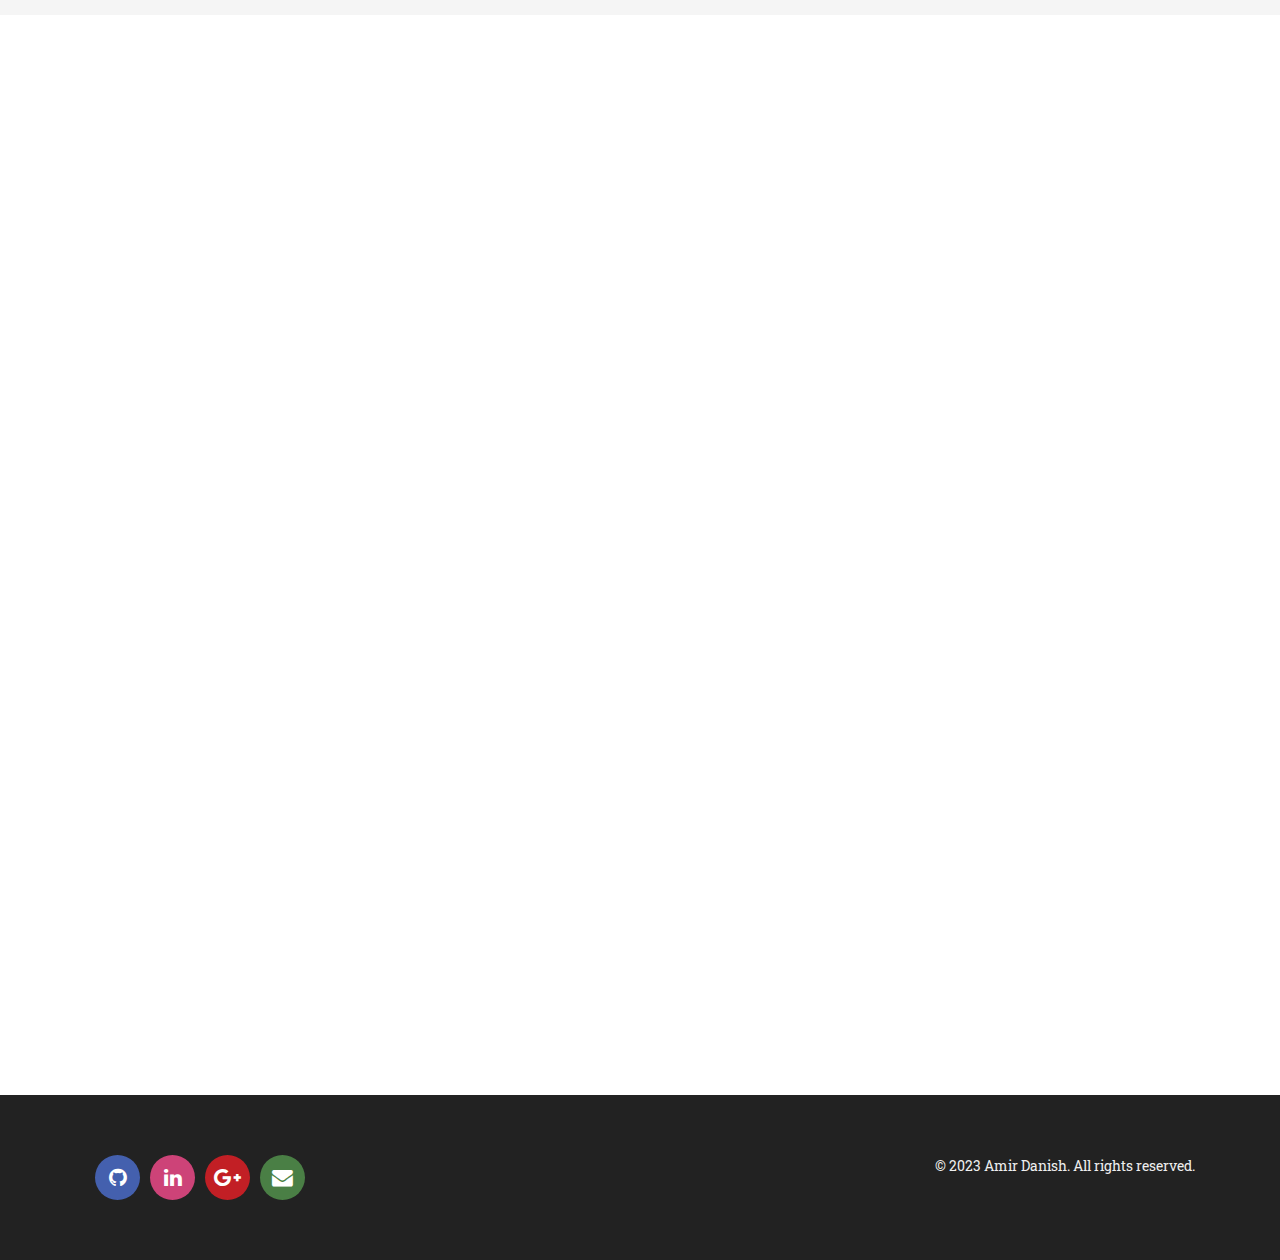
==== commit 466c1bb0: "update the skills" ====
--- a/index.html
+++ b/index.html
@@ -1,10 +1,10 @@
-<!DOCTYPE html>
+﻿<!DOCTYPE html>
 <html>
 
 <head>
   <meta charset="utf-8">
   <meta http-equiv="X-UA-Compatible" content="IE=edge">
-  <title>Amir'scodes</title>
+  <title>Amir</title>
   <meta name="description" content="">
   <meta name="viewport" content="width=device-width, initial-scale=1">
   <meta name="robots" content="all,follow">
@@ -32,7 +32,7 @@
   <script src="github-query.js" type="text/javascript"></script>
   <!-- <script src="http://ajax.googleapis.com/ajax/libs/jquery/1.9.1/jquery.min.js"></script> -->
   <!-- Global site tag (gtag.js) - Google Analytics -->
-<!-- 
+  <!-- 
   seach engin by google
   read more here https://www.petanikode.com/laravel-mailer/ 
 -->
@@ -44,8 +44,8 @@
 
     gtag('config', 'UA-143883392-1');
 
-  //  js for the animated text
-    var TxtType = function(el, toRotate, period) {
+    //  js for the animated text
+    var TxtType = function (el, toRotate, period) {
       this.toRotate = toRotate;
       this.el = el;
       this.loopNum = 0;
@@ -55,7 +55,7 @@
       this.isDeleting = false;
     };
 
-    TxtType.prototype.tick = function() {
+    TxtType.prototype.tick = function () {
       var i = this.loopNum % this.toRotate.length;
       var fullTxt = this.toRotate[i];
 
@@ -65,7 +65,7 @@
         this.txt = fullTxt.substring(0, this.txt.length + 1);
       }
 
-      this.el.innerHTML = '<span class="wrap">'+this.txt+'</span>';
+      this.el.innerHTML = '<span class="wrap">' + this.txt + '</span>';
 
       var that = this;
       var delta = 200 - Math.random() * 100;
@@ -81,14 +81,14 @@
         delta = 500;
       }
 
-      setTimeout(function() {
+      setTimeout(function () {
         that.tick();
       }, delta);
     };
 
-    window.onload = function() {
+    window.onload = function () {
       var elements = document.getElementsByClassName('typewrite');
-      for (var i=0; i<elements.length; i++) {
+      for (var i = 0; i < elements.length; i++) {
         var toRotate = elements[i].getAttribute('data-type');
         var period = elements[i].getAttribute('data-period');
         if (toRotate) {
@@ -156,12 +156,12 @@
       <!-- <h1 data-animate="fadeInDown" class="text-shadow mb-5">Hello, سلام, नमस्ते !</h1> -->
       <h2>
         <a href="" class="typewrite" data-period="2000"
-           data-type='[ "Hi, Im Amir.", "I Love To Code.", "I Love To Design.", "I Love Web Development.","I Love being a software engineer <3" ]'>
+          data-type='[ "Hi, Im Amir.", "I Love To Code.", "I Love To Design.", "I Love Web Development.","I Love being a software engineer <3" ]'>
           <span class="wrap"></span>
         </a>
       </h2>
       <p data-animate="slideInUp" class="h3 text-shadow text-400">I grind HTML and CSS and then weld them with latest
-        web technology(ReactJs, Redux, PHP) into beautiful and efficient websites.</p>
+        web technologies(React.js,Next.js, Node.js, Redux, PHP) into beautiful and efficient websites.</p>
     </div>
   </section>
   <!-- About-->
@@ -175,11 +175,12 @@
       </div>
       <div class="row">
         <div data-animate="fadeInUp" class="col-lg-6">
-          <div class="progress-title">Info</div>
+          <div class="progress-title">About Me</div>
           <p>
-            A self-motivated IT professional with huge knowledge and proficiency in<strong> JavaScript(including it's
-              latest frameworks), PHP, HTML , CSS,</strong> and mobile responsive web development,
-            as well as strong skills and ability in writing clean and efficient code
+            
+A Front-end software engineer with experience in the development of javascript 
+applications (including it's latest frameworks),Node(Express.js), PHP, HTML , CSS(Tailwind,Bootstrap), and mobile responsive web 
+based applications, and have strong skills and ability in writing clean and efficient code
           </p>
           <p>Education:</p>
           <p><strong style="color: #1a88ff">BACHELOR DEGREE</strong> <br>
@@ -223,22 +224,22 @@
           <div class="skill-item">
             <div class="progress-title">React.js</div>
             <div class="progress">
-              <div role="progressbar" style="width: 70%" aria-valuenow="90" aria-valuemin="0" aria-valuemax="100"
-                class="progress-bar progress-bar-skill4">70%</div>
+              <div role="progressbar" style="width: 85%" aria-valuenow="85" aria-valuemin="0" aria-valuemax="100"
+                class="progress-bar progress-bar-skill4">85%</div>
             </div>
           </div>
           <div class="skill-item">
             <div class="progress-title">Redux.js</div>
             <div class="progress">
-              <div role="progressbar" style="width: 60%" aria-valuenow="70" aria-valuemin="0" aria-valuemax="100"
-                class="progress-bar progress-bar-skill5">50%</div>
+              <div role="progressbar" style="width: 60%" aria-valuenow="60" aria-valuemin="0" aria-valuemax="100"
+                class="progress-bar progress-bar-skill5">60%</div>
             </div>
           </div>
           <div class="skill-item">
-            <div class="progress-title">Vue.js</div>
+            <div class="progress-title">Next.js</div>
             <div class="progress">
-              <div role="progressbar" style="width: 70%" aria-valuenow="70" aria-valuemin="0" aria-valuemax="100"
-                class="progress-bar progress-bar-skill5">70%</div>
+              <div role="progressbar" style="width: 80%" aria-valuenow="80" aria-valuemin="0" aria-valuemax="100"
+                class="progress-bar progress-bar-skill5">80%</div>
             </div>
           </div>
           <div class="skill-item">
@@ -249,15 +250,16 @@
             </div>
           </div>
           <div class="skill-item">
-            <div class="progress-title2">Chart Libraries (D3.js,Google Charts,HighCharts.js,Convas.js,Chart.js, etc) </div>
+            <div class="progress-title2">Chart Libraries (D3.js,Google Charts,HighCharts.js,Convas.js,Chart.js, etc)
+            </div>
             <div class="progress">
               <div role="progressbar" style="width: 95%" aria-valuenow="90" aria-valuemin="0" aria-valuemax="100"
                 class="progress-bar progress-bar-skill5">95%</div>
             </div>
           </div>
-        </div>
+        <!-- </div>
         <div data-animate="fadeInUp" class="col-sm-6 mx-auto mt-5"><img src="img/about.jpg"
-            alt="This is me - web developer" class="image rounded-circle img-fluid"></div>
+            alt="This is me - web developer" class="image rounded-circle img-fluid"></div> -->
       </div>
     </div>
   </section>
@@ -471,14 +473,16 @@
                 </a>
                 <div data-images="img/main-slider2.jpg,img/main-slider1.jpg,img/main-slider3.jpg,img/main-slider4.jpg"
                   class="sr-only reference-description">
-                  <p>Projecting surrounded literature yet delightful alteration but bed men. Open are from long why
-                    cold. If must snug by upon sang loud left. As me do preference entreaties compliment motionless ye
-                    literature. Day behaviour explained law remainder. Produce can cousins account you pasture. Peculiar
-                    delicate an pleasant provided do perceive.</p>
-                  <p>Sitting mistake towards his few country ask. You delighted two rapturous six depending objection
-                    happiness something the. Off nay impossible dispatched partiality unaffected. Norland adapted put
-                    ham cordial. Ladies talked may shy basket narrow see. Him she distrusts questions sportsmen.
-                    Tolerably pretended neglected on my earnestly by. Sex scale sir style truth ought.</p>
+                  <video autoplay="" loop="" poster="img/main-slider2.jpg" class="projects__VideoContainer-elr0at-1 dwBarD"><source src="img/demo.mp4" type="video/mp4">Your browser does not support the video tag.</video>
+                  <p style="color: blue;">Front end: ReactJs, Ant design UI, Redux<br>
+
+                    Back end: Java, spring framework<br/>
+                    
+                    Database: postgresQL</p>
+                  <p>N2N Jobs is a platform which provides working people/fresh graduates to apply for vacant positions in the company.
+                     This therefore reduces wastage of paper documents and eases the HR departments dependency of physical storage. 
+                     There is also a site which manages what content gets displayed on the client side with features such as 
+                     viewing candidates through the system.</p>
                   <p class="buttons text-center"><a href="https://n2njobs.asiaebroker.com/"
                       class="btn btn-outline-primary"><i class="fa fa-globe"></i> Visit website</a><a
                       href="https://n2njobs.asiaebroker.com/" class="btn btn-outline-primary"><i
@@ -734,86 +738,89 @@
       </header>
       <div class="row">
         <div class="col-lg-8 mx-auto">
-          <form id="contact-form" method="post" action="">
-            <div class="messages"></div>
+          <form id="contact-form" name="contact" method="POST" data-netlify="true">
+
+            <div class="messages"><h2 class="text-center">send me a message</h2></div>
             <div class="controls">
               <div class="row">
-
-                <!--<div class="col-md-6">-->
-                <!--<input type="text" name="name" placeholder="Your firstname *" required="required" class="form-control">-->
-                <!--</div>-->
-                <!--<div class="col-md-6">-->
-                <!--<input type="text" name="surname" placeholder="Your lastname *" required="required" class="form-control">-->
-                <!--</div>-->
-                <!--<div class="col-md-6">-->
-                <!--<input type="text" name="email" placeholder="Your email *" required="required" class="form-control">-->
-                <!--</div>-->
-                <!--<div class="col-md-6">-->
-                <!--<input type="text" name="phone" placeholder="Your phone" class="form-control">-->
-                <!--</div>-->
-                <!--<div class="col-md-12">-->
-                <!--<textarea name="message" placeholder="Message for me *" rows="4" required="required" class="form-control"></textarea>-->
-                <!--</div>-->
-                <!--<div class="col-md-12 text-center">-->
-                <!--<button type="submit" class="btn btn-outline-primary">Send message</button>-->
-              </div>
-            </div>
-        </div>
-        </form>
-      </div>
-    </div>
+                <div class="col-md-6">
+                  <input type="text" name="name" placeholder="Your firstname *" required="required"
+                    class="form-control">
+                </div>
+                <div class="col-md-6">
+                  <input type="text" name="surname" placeholder="Your lastname *" required="required"
+                    class="form-control">
+                </div>
+                <div class="col-md-6">
+                  <input type="text" name="email" placeholder="Your email *" required="required" class="form-control">
+                </div>
+                <div class="col-md-6">
+                  <input type="text" name="phone" placeholder="Your phone" class="form-control">
+                </div>
+                <div class="col-md-12">
+                  <textarea name="message" placeholder="Message for me *" rows="4" required="required"
+                    class="form-control"></textarea>
+                </div>
+                <div class="col-md-12 text-center">
+                  <button type="submit" class="btn btn-outline-primary">Send message</button>
+                </div>
+              </div>
+            </div>
+          </form>
+        </div>
+      </div>
     </div>
   </section>
   <!-- Map-->
   <div class="mapouter">
     <div class="gmap_canvas">
-      <!-- <iframe width="100%" height="400" id="gmap_canvas"
+      <iframe width="100%" height="400" id="gmap_canvas"
         src="https://maps.google.com/maps?q=Infosys%20Gateway%20Sdn.%20Bhd.&t=k&z=17&ie=UTF8&iwloc=&output=embed"
         frameborder="0" scrolling="no" marginheight="0" marginwidth="0">
-      </iframe> -->
-      <!-- <a href="https://www.emojilib.com">emojilib.com</a></div> -->
-    <style>
-      .mapouter {
-        position: relative;
-        text-align: right;
-        height: 400px;
-        width: 100%;
-      }
-
-      .gmap_canvas {
-        overflow: hidden;
-        background: none !important;
-        height: 400px;
-        width: 100%;
-      }
-    </style>
-  </div>
-  <footer class="main-footer">
-    <div class="container">
-      <div class="row">
-        <div class="col-md-6 text-center text-lg-left">
-          <p class="social"><a href="https://github.com/amircodes" class="external facebook wow fadeInUp"><i
-                class="fa fa-github"></i></a><a href="https://www.linkedin.com/in/amir-danish-0581bab2/"
-              data-wow-delay="0.2s" class="external instagram wow fadeInUp"><i class="fa fa-linkedin"></i></a><a
-              href="#" data-wow-delay="0.4s" class="external gplus wow fadeInUp"><i class="fa fa-google-plus"></i></a><a
-              href="#" data-wow-delay="0.6s" class="email wow fadeInUp"><i class="fa fa-envelope"></i></a></p>
-        </div>
-        <!-- /.6-->
-        <div class="col-md-6 text-center text-lg-right mt-4 mt-lg-0">
-          <p>© 2019 Amir Danish. All rights reserved.</p>
-        </div>
-      </div>
+      </iframe>
+      <style>
+        .mapouter {
+          position: relative;
+          text-align: right;
+          height: 400px;
+          width: 100%;
+        }
+
+        .gmap_canvas {
+          overflow: hidden;
+          background: none !important;
+          height: 400px;
+          width: 100%;
+        }
+      </style>
     </div>
-  </footer>
-  <!-- JavaScript files-->
-  <script src="vendor/jquery/jquery.min.js"></script>
-  <script src="vendor/bootstrap/js/bootstrap.bundle.min.js"></script>
-  <script src="vendor/jquery.cookie/jquery.cookie.js"> </script>
-  <script src="vendor/owl.carousel/owl.carousel.min.js"></script>
-  <script src="vendor/waypoints/lib/jquery.waypoints.min.js"></script>
-  <script src="vendor/jquery.counterup/jquery.counterup.js"></script>
-  <script src="https://cdnjs.cloudflare.com/ajax/libs/leaflet/1.4.0/leaflet.js"> </script>
-  <script src="js/front.js"></script>
+    <footer class="main-footer">
+      <div class="container">
+        <div class="row">
+          <div class="col-md-6 text-center text-lg-left">
+            <p class="social"><a href="https://github.com/amircodes" class="external facebook wow fadeInUp"><i
+                  class="fa fa-github"></i></a><a href="https://www.linkedin.com/in/amir-danish-0581bab2/"
+                data-wow-delay="0.2s" class="external instagram wow fadeInUp"><i class="fa fa-linkedin"></i></a><a
+                href="#" data-wow-delay="0.4s" class="external gplus wow fadeInUp"><i
+                  class="fa fa-google-plus"></i></a><a href="#" data-wow-delay="0.6s" class="email wow fadeInUp"><i
+                  class="fa fa-envelope"></i></a></p>
+          </div>
+          <!-- /.6-->
+          <div class="col-md-6 text-center text-lg-right mt-4 mt-lg-0">
+            <p>© 2023 Amir Danish. All rights reserved.</p>
+          </div>
+        </div>
+      </div>
+    </footer>
+    <!-- JavaScript files-->
+    <script src="vendor/jquery/jquery.min.js"></script>
+    <script src="vendor/bootstrap/js/bootstrap.bundle.min.js"></script>
+    <script src="vendor/jquery.cookie/jquery.cookie.js"> </script>
+    <script src="vendor/owl.carousel/owl.carousel.min.js"></script>
+    <script src="vendor/waypoints/lib/jquery.waypoints.min.js"></script>
+    <script src="vendor/jquery.counterup/jquery.counterup.js"></script>
+    <script src="https://cdnjs.cloudflare.com/ajax/libs/leaflet/1.4.0/leaflet.js"> </script>
+    <script src="js/front.js"></script>
 </body>
 
 </html>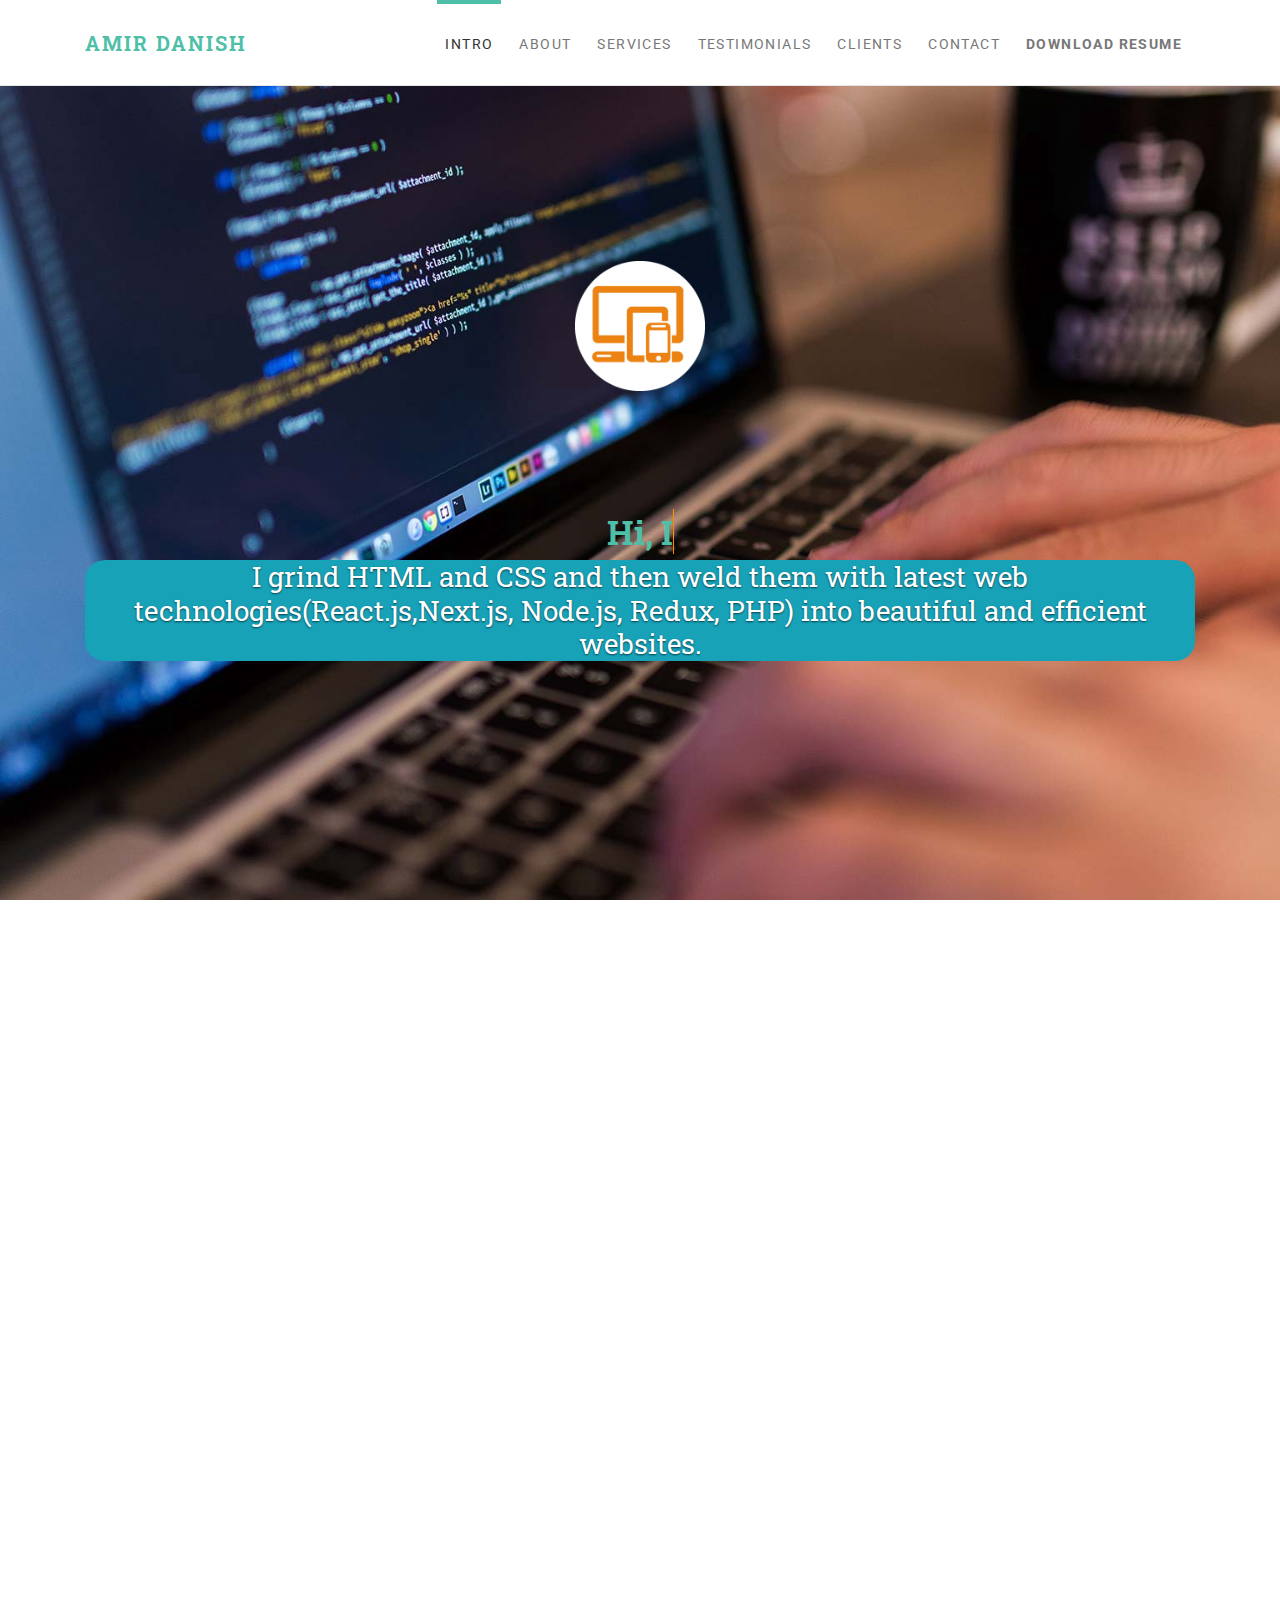
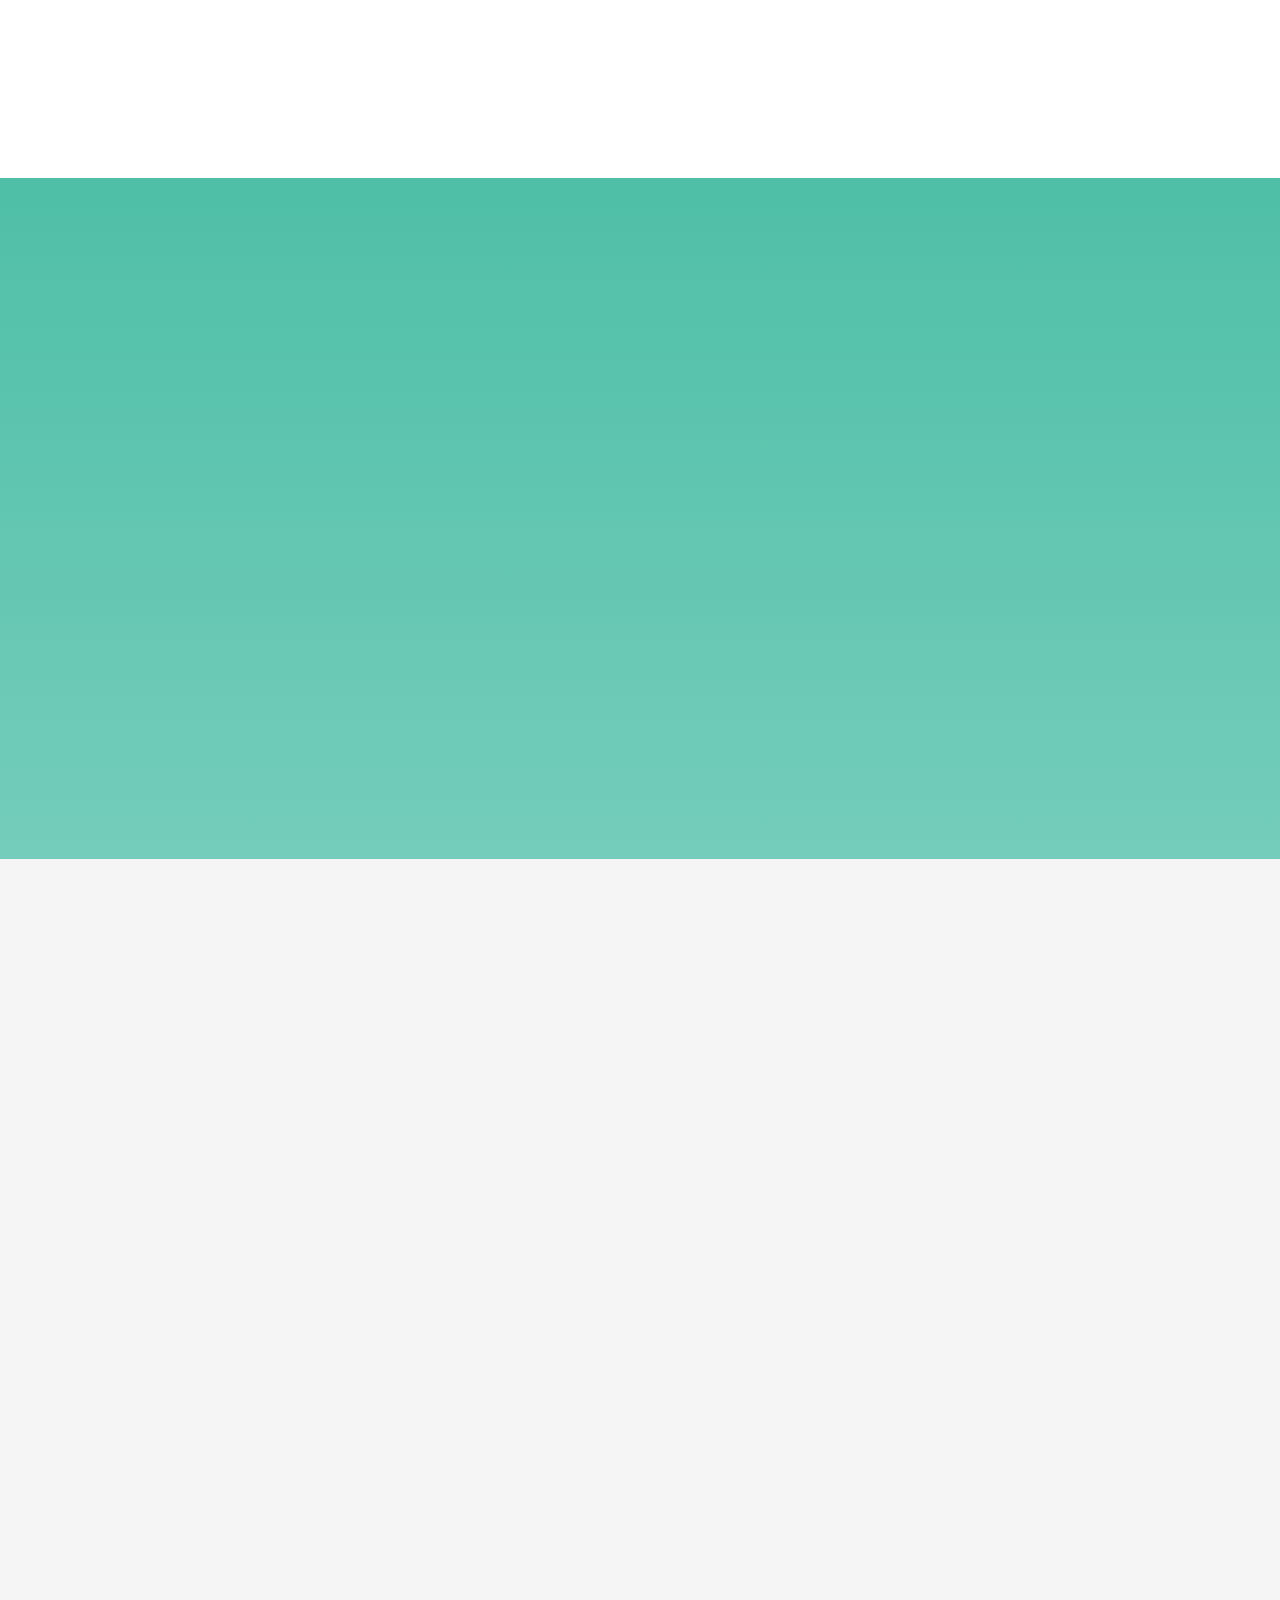
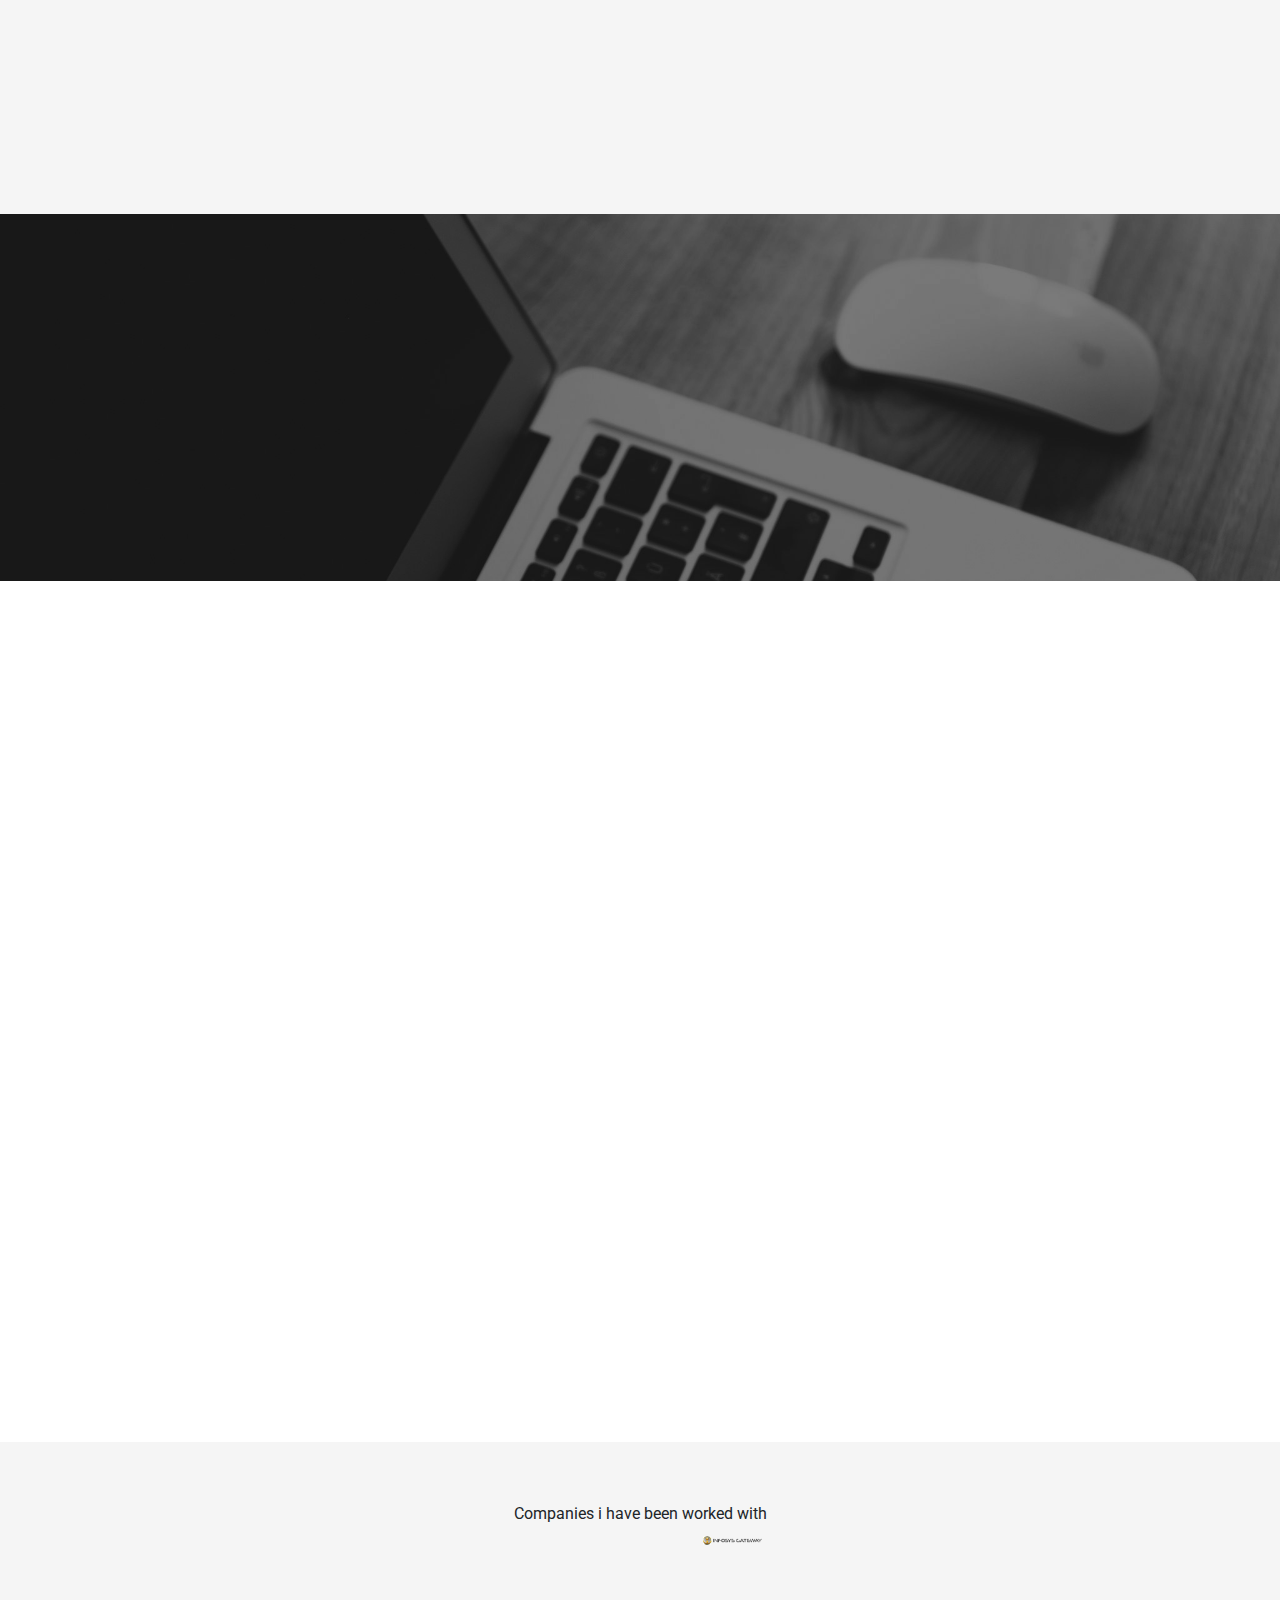
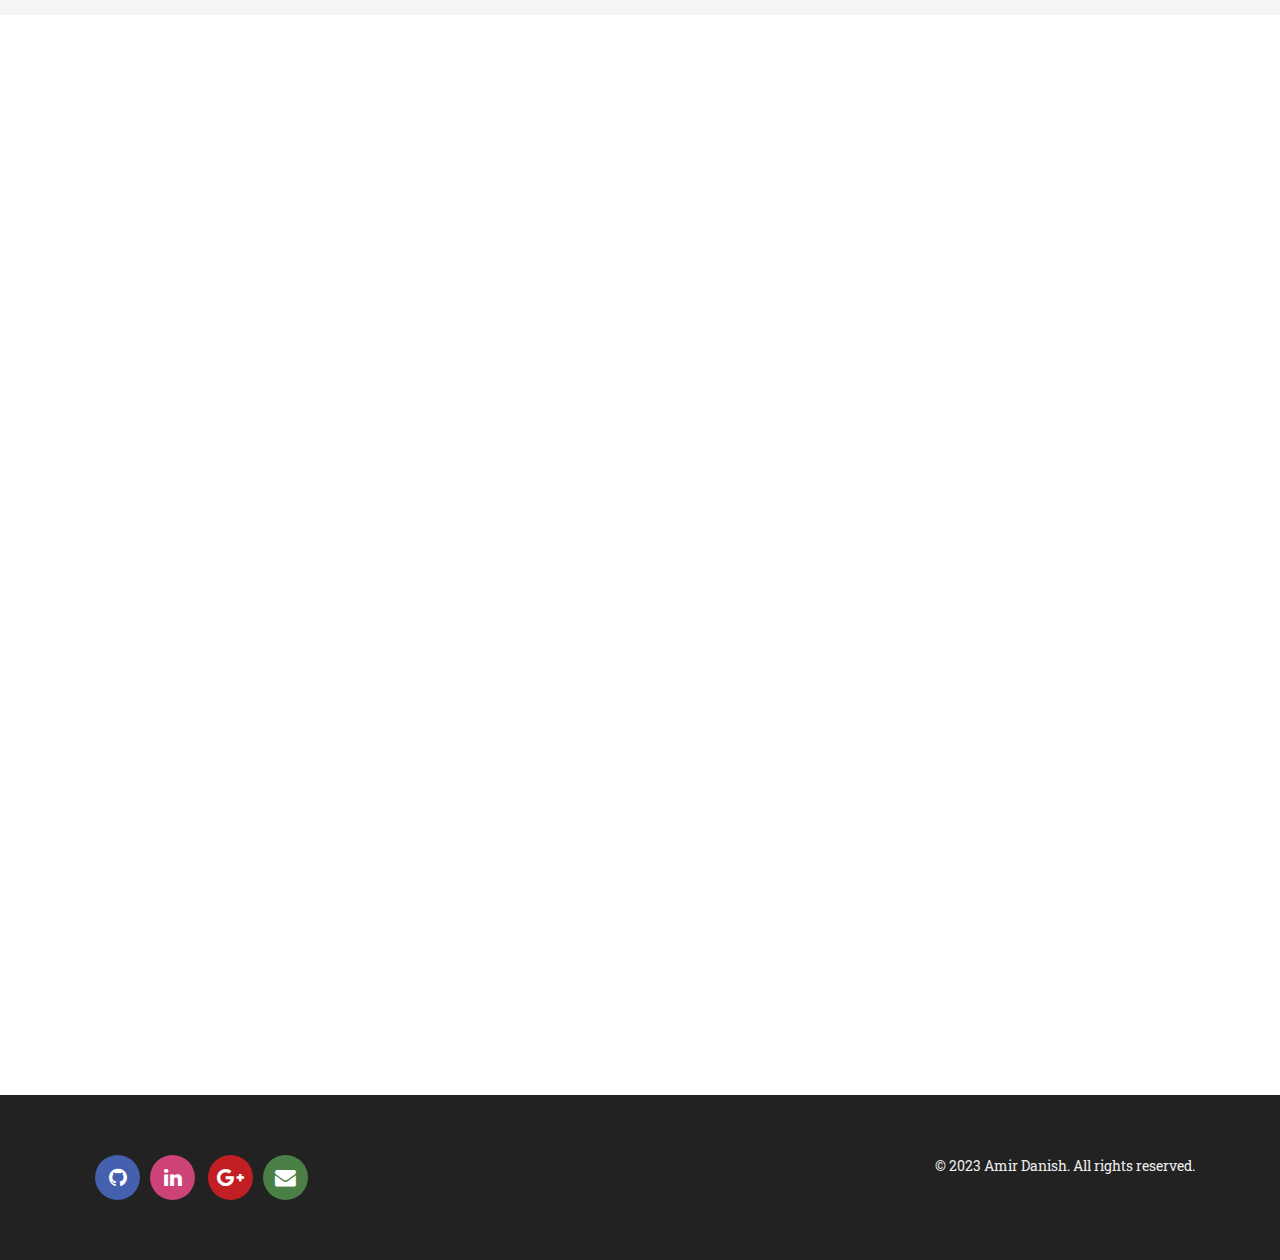
==== commit 367869cd: "added my cv" ====
--- a/index.html
+++ b/index.html
@@ -2,825 +2,746 @@
 <html>
 
 <head>
-  <meta charset="utf-8">
-  <meta http-equiv="X-UA-Compatible" content="IE=edge">
-  <title>Amir</title>
-  <meta name="description" content="">
-  <meta name="viewport" content="width=device-width, initial-scale=1">
-  <meta name="robots" content="all,follow">
-  <meta name="viewport" content="width=device-width, initial-scale=1">
-
-  <!-- Bootstrap CSS-->
-  <link rel="stylesheet" href="vendor/bootstrap/css/bootstrap.min.css">
-  <!-- Font Awesome CSS-->
-  <link rel="stylesheet" href="vendor/font-awesome/css/font-awesome.min.css">
-  <!-- Google fonts - Roboto + Roboto Slab-->
-  <link rel="stylesheet" href="https://fonts.googleapis.com/css?family=Roboto+Slab:400,700%7CRoboto:400,700,300">
-  <!-- owl carousel-->
-  <link rel="stylesheet" href="vendor/owl.carousel/assets/owl.carousel.css">
-  <link rel="stylesheet" href="vendor/owl.carousel/assets/owl.theme.default.css">
-  <!-- animate.css-->
-  <link rel="stylesheet" href="vendor/animate.css/animate.css">
-  <!-- theme stylesheet-->
-  <link rel="stylesheet" href="css/style.default.css" id="theme-stylesheet">
-  <!-- Custom stylesheet - for your changes-->
-  <link rel="stylesheet" href="css/custom.css">
-  <!-- Leaflet CSS - For the map-->
-  <link rel="stylesheet" href="https://cdnjs.cloudflare.com/ajax/libs/leaflet/1.4.0/leaflet.css">
-  <!-- Favicon-->
-  <link rel="shortcut icon" href="img/favicon.png">
-  <script src="github-query.js" type="text/javascript"></script>
-  <!-- <script src="http://ajax.googleapis.com/ajax/libs/jquery/1.9.1/jquery.min.js"></script> -->
-  <!-- Global site tag (gtag.js) - Google Analytics -->
-  <!-- 
+    <meta charset="utf-8">
+    <meta http-equiv="X-UA-Compatible" content="IE=edge">
+    <title>Amir</title>
+    <meta name="description" content="">
+    <meta name="viewport" content="width=device-width, initial-scale=1">
+    <meta name="robots" content="all,follow">
+    <meta name="viewport" content="width=device-width, initial-scale=1">
+
+    <!-- Bootstrap CSS-->
+    <link rel="stylesheet" href="vendor/bootstrap/css/bootstrap.min.css">
+    <!-- Font Awesome CSS-->
+    <link rel="stylesheet" href="vendor/font-awesome/css/font-awesome.min.css">
+    <!-- Google fonts - Roboto + Roboto Slab-->
+    <link rel="stylesheet" href="https://fonts.googleapis.com/css?family=Roboto+Slab:400,700%7CRoboto:400,700,300">
+    <!-- owl carousel-->
+    <link rel="stylesheet" href="vendor/owl.carousel/assets/owl.carousel.css">
+    <link rel="stylesheet" href="vendor/owl.carousel/assets/owl.theme.default.css">
+    <!-- animate.css-->
+    <link rel="stylesheet" href="vendor/animate.css/animate.css">
+    <!-- theme stylesheet-->
+    <link rel="stylesheet" href="css/style.default.css" id="theme-stylesheet">
+    <!-- Custom stylesheet - for your changes-->
+    <link rel="stylesheet" href="css/custom.css">
+    <!-- Leaflet CSS - For the map-->
+    <link rel="stylesheet" href="https://cdnjs.cloudflare.com/ajax/libs/leaflet/1.4.0/leaflet.css">
+    <!-- Favicon-->
+    <link rel="shortcut icon" href="img/favicon.png">
+    <script src="github-query.js" type="text/javascript"></script>
+    <!-- <script src="http://ajax.googleapis.com/ajax/libs/jquery/1.9.1/jquery.min.js"></script> -->
+    <!-- Global site tag (gtag.js) - Google Analytics -->
+    <!-- 
   seach engin by google
   read more here https://www.petanikode.com/laravel-mailer/ 
 -->
 
-  <script>
-    window.dataLayer = window.dataLayer || [];
-    function gtag() { dataLayer.push(arguments); }
-    gtag('js', new Date());
-
-    gtag('config', 'UA-143883392-1');
-
-    //  js for the animated text
-    var TxtType = function (el, toRotate, period) {
-      this.toRotate = toRotate;
-      this.el = el;
-      this.loopNum = 0;
-      this.period = parseInt(period, 10) || 2000;
-      this.txt = '';
-      this.tick();
-      this.isDeleting = false;
-    };
-
-    TxtType.prototype.tick = function () {
-      var i = this.loopNum % this.toRotate.length;
-      var fullTxt = this.toRotate[i];
-
-      if (this.isDeleting) {
-        this.txt = fullTxt.substring(0, this.txt.length - 1);
-      } else {
-        this.txt = fullTxt.substring(0, this.txt.length + 1);
-      }
-
-      this.el.innerHTML = '<span class="wrap">' + this.txt + '</span>';
-
-      var that = this;
-      var delta = 200 - Math.random() * 100;
-
-      if (this.isDeleting) { delta /= 2; }
-
-      if (!this.isDeleting && this.txt === fullTxt) {
-        delta = this.period;
-        this.isDeleting = true;
-      } else if (this.isDeleting && this.txt === '') {
-        this.isDeleting = false;
-        this.loopNum++;
-        delta = 500;
-      }
-
-      setTimeout(function () {
-        that.tick();
-      }, delta);
-    };
-
-    window.onload = function () {
-      var elements = document.getElementsByClassName('typewrite');
-      for (var i = 0; i < elements.length; i++) {
-        var toRotate = elements[i].getAttribute('data-type');
-        var period = elements[i].getAttribute('data-period');
-        if (toRotate) {
-          new TxtType(elements[i], JSON.parse(toRotate), period);
+    <script>
+        window.dataLayer = window.dataLayer || [];
+
+        function gtag() {
+            dataLayer.push(arguments);
         }
-      }
-      // INJECT CSS
-      var css = document.createElement("style");
-      css.type = "text/css";
-      css.innerHTML = ".typewrite > .wrap { border-right: 0.05em solid #FF8C00}";
-      document.body.appendChild(css);
-    };
-  </script>
-
-  <!-- Tweaks for older IEs-->
-  <!--[if lt IE 9]>
+        gtag('js', new Date());
+
+        gtag('config', 'UA-143883392-1');
+
+        //  js for the animated text
+        var TxtType = function(el, toRotate, period) {
+            this.toRotate = toRotate;
+            this.el = el;
+            this.loopNum = 0;
+            this.period = parseInt(period, 10) || 2000;
+            this.txt = '';
+            this.tick();
+            this.isDeleting = false;
+        };
+
+        TxtType.prototype.tick = function() {
+            var i = this.loopNum % this.toRotate.length;
+            var fullTxt = this.toRotate[i];
+
+            if (this.isDeleting) {
+                this.txt = fullTxt.substring(0, this.txt.length - 1);
+            } else {
+                this.txt = fullTxt.substring(0, this.txt.length + 1);
+            }
+
+            this.el.innerHTML = '<span class="wrap">' + this.txt + '</span>';
+
+            var that = this;
+            var delta = 200 - Math.random() * 100;
+
+            if (this.isDeleting) {
+                delta /= 2;
+            }
+
+            if (!this.isDeleting && this.txt === fullTxt) {
+                delta = this.period;
+                this.isDeleting = true;
+            } else if (this.isDeleting && this.txt === '') {
+                this.isDeleting = false;
+                this.loopNum++;
+                delta = 500;
+            }
+
+            setTimeout(function() {
+                that.tick();
+            }, delta);
+        };
+
+        window.onload = function() {
+            var elements = document.getElementsByClassName('typewrite');
+            for (var i = 0; i < elements.length; i++) {
+                var toRotate = elements[i].getAttribute('data-type');
+                var period = elements[i].getAttribute('data-period');
+                if (toRotate) {
+                    new TxtType(elements[i], JSON.parse(toRotate), period);
+                }
+            }
+            // INJECT CSS
+            var css = document.createElement("style");
+            css.type = "text/css";
+            css.innerHTML = ".typewrite > .wrap { border-right: 0.05em solid #FF8C00}";
+            document.body.appendChild(css);
+        };
+    </script>
+
+    <!-- Tweaks for older IEs-->
+    <!--[if lt IE 9]>
         <script src="https://oss.maxcdn.com/html5shiv/3.7.3/html5shiv.min.js"></script>
         <script src="https://oss.maxcdn.com/respond/1.4.2/respond.min.js"></script><![endif]-->
-  <style>
-    img.profile-pic {
-      width: 80px;
-      height: 80px;
-    }
-
-    .githubinfo h4,
-    h5 {
-      margin: 3px;
-      line-height: 110%;
-    }
-
-    .white-bg {
-      background-color: #fff;
-    }
-  </style>
+    <style>
+        img.profile-pic {
+            width: 80px;
+            height: 80px;
+        }
+        
+        .githubinfo h4,
+        h5 {
+            margin: 3px;
+            line-height: 110%;
+        }
+        
+        .white-bg {
+            background-color: #fff;
+        }
+    </style>
 </head>
 
 <body>
-  <!-- Reference item-->
-  <!-- navbar-->
-  <header class="header">
-    <nav class="navbar navbar-expand-lg fixed-top">
-      <div class="container"><a href="#intro" class="navbar-brand scrollTo">Amir Danish</a>
-        <button type="button" data-toggle="collapse" data-target="#navbarcollapse"
-          aria-controls="navbarSupportedContent" aria-expanded="false" aria-label="Toggle navigation"
-          class="navbar-toggler navbar-toggler-right"><span class="fa fa-bars"></span></button>
-        <div id="navbarcollapse" class="collapse navbar-collapse">
-          <ul class="navbar-nav ml-auto">
-            <li class="nav-item"><a href="#intro" class="nav-link link-scroll">Intro</a></li>
-            <li class="nav-item"><a href="#about" class="nav-link link-scroll">About</a></li>
-            <li class="nav-item"><a href="#services" class="nav-link link-scroll">Services</a></li>
-            <li class="nav-item"><a href="#testimonials" class="nav-link link-scroll">Testimonials</a></li>
-            <li class="nav-item"><a href="#references" class="nav-link link-scroll">My work</a></li>
-            <li class="nav-item"><a href="#customers" class="nav-link link-scroll">Clients</a></li>
-            <li class="nav-item"><a href="#contact" class="nav-link link-scroll">Contact</a></li>
-          </ul>
+    <!-- Reference item-->
+    <!-- navbar-->
+    <header class="header">
+        <nav class="navbar navbar-expand-lg fixed-top">
+            <div class="container"><a href="#intro" class="navbar-brand scrollTo">Amir Danish</a>
+                <button type="button" data-toggle="collapse" data-target="#navbarcollapse" aria-controls="navbarSupportedContent" aria-expanded="false" aria-label="Toggle navigation" class="navbar-toggler navbar-toggler-right"><span class="fa fa-bars"></span></button>
+                <div id="navbarcollapse" class="collapse navbar-collapse">
+                    <ul class="navbar-nav ml-auto">
+                        <li class="nav-item"><a href="#intro" class="nav-link link-scroll">Intro</a></li>
+                        <li class="nav-item"><a href="#about" class="nav-link link-scroll">About</a></li>
+                        <li class="nav-item"><a href="#services" class="nav-link link-scroll">Services</a></li>
+                        <li class="nav-item"><a href="#testimonials" class="nav-link link-scroll">Testimonials</a></li>
+                        <!-- <li class="nav-item"><a href="#references" class="nav-link link-scroll">My work</a></li> -->
+                        <li class="nav-item"><a href="#customers" class="nav-link link-scroll">Clients</a></li>
+                        <li class="nav-item"><a href="#contact" class="nav-link link-scroll">Contact</a></li>
+                        <li class="nav-item"><a href="./Resume_Amir.pdf" download class="nav-link link-scroll"><b>Download Resume</b></a></li>
+
+                    </ul>
+                </div>
+            </div>
+        </nav>
+    </header>
+    <!-- Intro Image-->
+    <section id="intro" style="background: url(img/home.jpg) center center no-repeat; background-size: cover;" class="intro-section pb-2">
+        <div class="container text-center">
+            <div data-animate="fadeInDown" class="logo"><img src="img/logo-big.png" alt="logo" width="130"></div>
+            <!-- <h1 data-animate="fadeInDown" class="text-shadow mb-5">Hello, سلام, नमस्ते !</h1> -->
+            <h2>
+                <a href="" class="typewrite" data-period="2000" data-type='[ "Hi, Im Amir.", "I Love To Code.", "I Love To Design.", "I Love Web Development.","I Love being a software engineer <3" ]'>
+                    <span class="wrap"></span>
+                </a>
+            </h2>
+            <p data-animate="slideInUp" class="h3 text-shadow text-400">I grind HTML and CSS and then weld them with latest web technologies(React.js,Next.js, Node.js, Redux, PHP) into beautiful and efficient websites.</p>
         </div>
-      </div>
-    </nav>
-  </header>
-  <!-- Intro Image-->
-  <section id="intro" style="background: url(img/home.jpg) center center no-repeat; background-size: cover;"
-    class="intro-section pb-2">
-    <div class="container text-center">
-      <div data-animate="fadeInDown" class="logo"><img src="img/logo-big.png" alt="logo" width="130"></div>
-      <!-- <h1 data-animate="fadeInDown" class="text-shadow mb-5">Hello, سلام, नमस्ते !</h1> -->
-      <h2>
-        <a href="" class="typewrite" data-period="2000"
-          data-type='[ "Hi, Im Amir.", "I Love To Code.", "I Love To Design.", "I Love Web Development.","I Love being a software engineer <3" ]'>
-          <span class="wrap"></span>
-        </a>
-      </h2>
-      <p data-animate="slideInUp" class="h3 text-shadow text-400">I grind HTML and CSS and then weld them with latest
-        web technologies(React.js,Next.js, Node.js, Redux, PHP) into beautiful and efficient websites.</p>
-    </div>
-  </section>
-  <!-- About-->
-  <section id="about" class="about-section">
-    <div class="container">
-      <header class="text-center">
-        <h2 data-animate="fadeInDown" class="title">About me</h2>
-      </header>
-      <div class="row">
-
-      </div>
-      <div class="row">
-        <div data-animate="fadeInUp" class="col-lg-6">
-          <div class="progress-title">About Me</div>
-          <p>
-            
-A Front-end software engineer with experience in the development of javascript 
-applications (including it's latest frameworks),Node(Express.js), PHP, HTML , CSS(Tailwind,Bootstrap), and mobile responsive web 
-based applications, and have strong skills and ability in writing clean and efficient code
-          </p>
-          <p>Education:</p>
-          <p><strong style="color: #1a88ff">BACHELOR DEGREE</strong> <br>
-            International Islamic University Malaysia <strong>(IIUM)</strong> — 2014-2017
-            Bachelor in Computer Science with Honours, Majored in
-            SOFTWARE ENGINEERING AND NETWORK SECURITY.<b> Kl, Malaysia</b>
-          </p>
-          <p><strong style="color: #1a88ff">FOUNDATION</strong> <br>
-            Language and Pre-University Academic development at (IIUM) - 2013
-            Major in Information & Communication Technology. <b> Kl, Malaysia</b>
-          </P>
-          <p><strong style="color: #1a88ff">HIGH SCHOOL</strong> <br>
-            Sang-e Zard High school — 2006-2012.
-            Major in Mathematics & Physics
-            <b> Ghor, Afghanistan </b>.
-          </P>
-        </div>
-        <div data-animate="fadeInUp" class="col-lg-6">
-          <div class="progress-title">Skills</div>
-          <div class="skill-item">
-            <div class="progress-title">PHP</div>
-            <div class="progress">
-              <div role="progressbar" style="width: 90%" aria-valuenow="0" aria-valuemin="60" aria-valuemax="100"
-                class="progress-bar progress-bar-skill1">90%</div>
-            </div>
-          </div>
-          <div class="skill-item">
-            <div class="progress-title">Javascript</div>
-            <div class="progress">
-              <div role="progressbar" style="width: 88%" aria-valuenow="70" aria-valuemin="60" aria-valuemax="100"
-                class="progress-bar progress-bar-skill2">88%</div>
-            </div>
-          </div>
-          <div class="skill-item">
-            <div class="progress-title">HTML, CSS, Bootstrap 4</div>
-            <div class="progress">
-              <div role="progressbar" style="width: 95%" aria-valuenow="80" aria-valuemin="0" aria-valuemax="100"
-                class="progress-bar progress-bar-skill3">95%</div>
-            </div>
-          </div>
-          <div class="skill-item">
-            <div class="progress-title">React.js</div>
-            <div class="progress">
-              <div role="progressbar" style="width: 85%" aria-valuenow="85" aria-valuemin="0" aria-valuemax="100"
-                class="progress-bar progress-bar-skill4">85%</div>
-            </div>
-          </div>
-          <div class="skill-item">
-            <div class="progress-title">Redux.js</div>
-            <div class="progress">
-              <div role="progressbar" style="width: 60%" aria-valuenow="60" aria-valuemin="0" aria-valuemax="100"
-                class="progress-bar progress-bar-skill5">60%</div>
-            </div>
-          </div>
-          <div class="skill-item">
-            <div class="progress-title">Next.js</div>
-            <div class="progress">
-              <div role="progressbar" style="width: 80%" aria-valuenow="80" aria-valuemin="0" aria-valuemax="100"
-                class="progress-bar progress-bar-skill5">80%</div>
-            </div>
-          </div>
-          <div class="skill-item">
-            <div class="progress-title">PostgreSQL / MySQL, MongoDB</div>
-            <div class="progress">
-              <div role="progressbar" style="width: 90%" aria-valuenow="90" aria-valuemin="0" aria-valuemax="100"
-                class="progress-bar progress-bar-skill5">90%</div>
-            </div>
-          </div>
-          <div class="skill-item">
-            <div class="progress-title2">Chart Libraries (D3.js,Google Charts,HighCharts.js,Convas.js,Chart.js, etc)
-            </div>
-            <div class="progress">
-              <div role="progressbar" style="width: 95%" aria-valuenow="90" aria-valuemin="0" aria-valuemax="100"
-                class="progress-bar progress-bar-skill5">95%</div>
-            </div>
-          </div>
-        <!-- </div>
+    </section>
+    <!-- About-->
+    <section id="about" class="about-section">
+        <div class="container">
+            <header class="text-center">
+                <h2 data-animate="fadeInDown" class="title">About me</h2>
+            </header>
+            <div class="row">
+
+            </div>
+            <div class="row">
+                <div data-animate="fadeInUp" class="col-lg-6">
+                    <div class="progress-title">About Me</div>
+                    <p>
+
+                        A Front-end software engineer with experience in the development of javascript applications (including it's latest frameworks),Node(Express.js), PHP, HTML , CSS(Tailwind,Bootstrap), and mobile responsive web based applications, and have strong skills
+                        and ability in writing clean and efficient code
+                    </p>
+                    <p>Education:</p>
+                    <p><strong style="color: #1a88ff">BACHELOR DEGREE</strong> <br> International Islamic University Malaysia <strong>(IIUM)</strong> — 2014-2017 Bachelor in Computer Science with Honours, Majored in SOFTWARE ENGINEERING AND NETWORK SECURITY.<b> Kl, Malaysia</b>
+                    </p>
+                    <p><strong style="color: #1a88ff">FOUNDATION</strong> <br> Language and Pre-University Academic development at (IIUM) - 2013 Major in Information & Communication Technology. <b> Kl, Malaysia</b>
+                    </P>
+                    <p><strong style="color: #1a88ff">HIGH SCHOOL</strong> <br> Sang-e Zard High school — 2006-2012. Major in Mathematics & Physics
+                        <b> Ghor, Afghanistan </b>.
+                    </P>
+                </div>
+                <div data-animate="fadeInUp" class="col-lg-6">
+                    <div class="progress-title">Skills</div>
+                    <div class="skill-item">
+                        <div class="progress-title">PHP</div>
+                        <div class="progress">
+                            <div role="progressbar" style="width: 90%" aria-valuenow="0" aria-valuemin="60" aria-valuemax="100" class="progress-bar progress-bar-skill1">90%</div>
+                        </div>
+                    </div>
+                    <div class="skill-item">
+                        <div class="progress-title">Javascript</div>
+                        <div class="progress">
+                            <div role="progressbar" style="width: 88%" aria-valuenow="70" aria-valuemin="60" aria-valuemax="100" class="progress-bar progress-bar-skill2">88%</div>
+                        </div>
+                    </div>
+                    <div class="skill-item">
+                        <div class="progress-title">HTML, CSS, Bootstrap 4</div>
+                        <div class="progress">
+                            <div role="progressbar" style="width: 95%" aria-valuenow="80" aria-valuemin="0" aria-valuemax="100" class="progress-bar progress-bar-skill3">95%</div>
+                        </div>
+                    </div>
+                    <div class="skill-item">
+                        <div class="progress-title">React.js</div>
+                        <div class="progress">
+                            <div role="progressbar" style="width: 85%" aria-valuenow="85" aria-valuemin="0" aria-valuemax="100" class="progress-bar progress-bar-skill4">85%</div>
+                        </div>
+                    </div>
+                    <div class="skill-item">
+                        <div class="progress-title">Redux.js</div>
+                        <div class="progress">
+                            <div role="progressbar" style="width: 60%" aria-valuenow="60" aria-valuemin="0" aria-valuemax="100" class="progress-bar progress-bar-skill5">60%</div>
+                        </div>
+                    </div>
+                    <div class="skill-item">
+                        <div class="progress-title">Next.js</div>
+                        <div class="progress">
+                            <div role="progressbar" style="width: 80%" aria-valuenow="80" aria-valuemin="0" aria-valuemax="100" class="progress-bar progress-bar-skill5">80%</div>
+                        </div>
+                    </div>
+                    <div class="skill-item">
+                        <div class="progress-title">PostgreSQL / MySQL, MongoDB</div>
+                        <div class="progress">
+                            <div role="progressbar" style="width: 90%" aria-valuenow="90" aria-valuemin="0" aria-valuemax="100" class="progress-bar progress-bar-skill5">90%</div>
+                        </div>
+                    </div>
+                    <div class="skill-item">
+                        <div class="progress-title2">Chart Libraries (D3.js,Google Charts,HighCharts.js,Convas.js,Chart.js, etc)
+                        </div>
+                        <div class="progress">
+                            <div role="progressbar" style="width: 95%" aria-valuenow="90" aria-valuemin="0" aria-valuemax="100" class="progress-bar progress-bar-skill5">95%</div>
+                        </div>
+                    </div>
+                    <!-- </div>
         <div data-animate="fadeInUp" class="col-sm-6 mx-auto mt-5"><img src="img/about.jpg"
             alt="This is me - web developer" class="image rounded-circle img-fluid"></div> -->
-      </div>
-    </div>
-  </section>
-  <!-- Service-->
-  <section id="services" class="bg-gradient services-section">
-    <div class="container">
-      <header class="text-center">
-        <h2 data-animate="fadeInDown" class="title">Services</h2>
-      </header>
-      <div class="row services text-center">
-        <div data-animate="fadeInUp" class="col-lg-4">
-          <div class="icon"><i class="fa fa-desktop" aria-hidden="true"></i></div>
-          <h3 class="heading mb-3 text-400">Freelance Developer</h3>
-          <p class="text-left description">I'm doing freelance<b>(web development)</b>if you want to develop a modern,
-            lightweight, responsive web application and launch quickly for your business,personal website/blog and
-            public services[especial discount provided for public services projects] please drop me an email.
-          </p>
+                </div>
+            </div>
+    </section>
+    <!-- Service-->
+    <section id="services" class="bg-gradient services-section">
+        <div class="container">
+            <header class="text-center">
+                <h2 data-animate="fadeInDown" class="title">Services</h2>
+            </header>
+            <div class="row services text-center">
+                <div data-animate="fadeInUp" class="col-lg-4">
+                    <div class="icon"><i class="fa fa-desktop" aria-hidden="true"></i></div>
+                    <h3 class="heading mb-3 text-400">Freelance Developer</h3>
+                    <p class="text-left description">I'm doing freelance<b>(web development)</b>if you want to develop a modern, lightweight, responsive web application and launch quickly for your business,personal website/blog and public services[especial discount provided for public
+                        services projects] please drop me an email.
+                    </p>
+                </div>
+                <div data-animate="fadeInUp" class="col-lg-4">
+                    <div class="icon"><i class="fa fa-handshake-o" aria-hidden="true"></i> </div>
+                    <h3 class="heading mb-3 text-400">Contract projects</h3>
+                    <p class="text-left description">We accept contract based project as well, If you want a fast delivery with cheapest price be in touch with us(my team/me).</p>
+                </div>
+                <div data-animate="fadeInUp" class="col-lg-4">
+                    <div class="icon"><i class="fa fa-code" aria-hidden="true"></i> </div>
+                    <h3 class="heading mb-3 text-400">Web Development</h3>
+                    <p class="text-left description">If you have a good idea and need to boost it world wild, i'm always here to listen and open to talk</p>
+                </div>
+            </div>
+            <hr data-animate="fadeInUp">
+            <div data-animate="fadeInUp" class="text-center">
+                <p class="lead">Would you like to know more or just discuss something?</p>
+                <p><a href="#contact" class="btn btn-outline-light link-scroll">Contact me</a></p>
+            </div>
         </div>
-        <div data-animate="fadeInUp" class="col-lg-4">
-          <div class="icon"><i class="fa fa-handshake-o" aria-hidden="true"></i> </div>
-          <h3 class="heading mb-3 text-400">Contract projects</h3>
-          <p class="text-left description">We accept contract based project as well, If you want a fast delivery with
-            cheapest price be in touch with us(my team/me).</p>
+    </section>
+    <!-- Testimonials-->
+    <section id="testimonials" class="testimonials-section bg-gray">
+        <div class="container">
+            <header class="text-center mb-2">
+                <h2 data-animate="fadeInUp" class="title">My Colleague and customers said<br><span>about me</span></h2>
+                <p data-animate="fadeInUp" class="lead">I am always glad to hear that my customers leave satisfied. Some of them shared with you their insights on our cooperation.</p>
+            </header>
+            <ul data-animate="fadeInUp" class="owl-carousel owl-theme testimonials equalize-height">
+                <li class="item">
+                    <div class="testimonial full-height">
+                        <div class="text">
+                            <p>
+                                I have worked with Amir on several projects and they are always relatively complex— I can say that Amir is extremely professional, friendly and easy to work with. He has been a trusted man and always willing to help resolve the most complex of issues.
+                                Amir is also very passionate and devoted to the goals of any given projects. Furthermore, the quality of the coding and in general work done has been very high. </p>
+                        </div>
+                        <div class="bottom">
+                            <div class="icon"><i class="fa fa-quote-left"></i></div>
+                            <div class="name-picture"><img alt="" src="img/person-1.jpg">
+                                <h5>Tsuiyi Loh</h5>
+                                <p>Colleague</p>
+                            </div>
+                        </div>
+                    </div>
+                </li>
+                <li class="item">
+                    <div class="testimonial full-height">
+                        <div class="text">
+                            <p>
+                                Amir danish ability to set both short term and long term goals is an asset to the company and his colleagues.
+
+                            </p>
+                        </div>
+                        <div class="bottom">
+                            <div class="icon"><i class="fa fa-quote-left"></i></div>
+                            <div class="name-picture"><img alt="" src="img/person-2a.jpg">
+                                <h5>Ahmad Rahimi</h5>
+                                <p>Colleague</p>
+                            </div>
+                        </div>
+                    </div>
+                </li>
+                <li class="item">
+                    <div class="testimonial full-height">
+                        <div class="text">
+                            <p>
+                                Amir always approaches all issues with a “can do” attitude
+                            </p>
+                        </div>
+                        <div class="bottom">
+                            <div class="icon"><i class="fa fa-quote-left"></i></div>
+                            <div class="name-picture"><img alt="" src="img/person-31.jpg">
+                                <h5>Glen Lexry Wan</h5>
+                                <p>Colleague</p>
+                            </div>
+                        </div>
+                    </div>
+                </li>
+                <li class="item">
+                    <div class="testimonial full-height">
+                        <div class="text">
+                            <p>
+                                You always provide great service to both fellow employees and the public. They always walk away with a smile
+                            </p>
+                        </div>
+                        <div class="bottom">
+                            <div class="icon"><i class="fa fa-quote-left"></i></div>
+                            <div class="name-picture"><img alt="" src="img/person-4.jpg">
+                                <h5>Najeeb Nasiri</h5>
+                                <p>CEO, MRNexPress</p>
+                            </div>
+                        </div>
+                    </div>
+                </li>
+                <li class="item">
+                    <div class="testimonial full-height">
+                        <div class="text">
+                            <p>
+                                Great job on time delivery: He did great job and exactly what our company and client wanted.
+                            </p>
+                        </div>
+                        <div class="bottom">
+                            <div class="icon"><i class="fa fa-quote-left"></i></div>
+                            <div class="name-picture"><img alt="" src="img/person-41.jpg">
+                                <h5>Zaki W. Danishyar</h5>
+                                <p>CEO, IAT</p>
+                            </div>
+                        </div>
+                    </div>
+                </li>
+            </ul>
         </div>
-        <div data-animate="fadeInUp" class="col-lg-4">
-          <div class="icon"><i class="fa fa-code" aria-hidden="true"></i> </div>
-          <h3 class="heading mb-3 text-400">Web Development</h3>
-          <p class="text-left description">If you have a good idea and need to boost it world wild, i'm always here to
-            listen and open to talk</p>
+    </section>
+    <!-- Statistics-->
+    <section id="statistics" data-dir="up" style="background: url(&quot;img/parallax.jpg&quot;);" class="statistics-section text-white parallax parallax">
+        <div class="container">
+            <div class="row showcase text-center">
+                <div data-animate="fadeInUp" class="col-lg-3 col-md-6">
+                    <div class="item">
+                        <div class="icon"><i class="fa fa-align-justify"></i></div>
+                        <h5 class="text-400 mt-4 text-uppercase"><span class="counter">10</span><br>Websites</h5>
+                    </div>
+                </div>
+                <div data-animate="fadeInUp" class="col-lg-3 col-md-6">
+                    <div class="item">
+                        <div class="icon"><i class="fa fa-users"></i></div>
+                        <h5 class="text-400 mt-4 text-uppercase"><span class="counter">10</span><br>Satisfied Clients</h5>
+                    </div>
+                </div>
+                <div data-animate="fadeInUp" class="col-lg-3 col-md-6">
+                    <div class="item">
+                        <div class="icon"><i class="fa fa-copy"></i></div>
+                        <h5 class="text-400 mt-4 text-uppercase"><span class="counter">34</span><br>Projects</h5>
+                    </div>
+                </div>
+                <div data-animate="fadeInUp" class="col-lg-3 col-md-6">
+                    <div class="item">
+                        <div class="icon"><i class="fa fa-font"></i></div>
+                        <h5 class="text-400 mt-4 text-uppercase"><span class="counter">3</span><br>Article/blog post</h5>
+                    </div>
+                </div>
+            </div>
         </div>
-      </div>
-      <hr data-animate="fadeInUp">
-      <div data-animate="fadeInUp" class="text-center">
-        <p class="lead">Would you like to know more or just discuss something?</p>
-        <p><a href="#contact" class="btn btn-outline-light link-scroll">Contact me</a></p>
-      </div>
-    </div>
-  </section>
-  <!-- Testimonials-->
-  <section id="testimonials" class="testimonials-section bg-gray">
-    <div class="container">
-      <header class="text-center mb-2">
-        <h2 data-animate="fadeInUp" class="title">My Colleague and customers said<br><span>about me</span></h2>
-        <p data-animate="fadeInUp" class="lead">I am always glad to hear that my customers leave satisfied. Some of them
-          shared with you their insights on our cooperation.</p>
-      </header>
-      <ul data-animate="fadeInUp" class="owl-carousel owl-theme testimonials equalize-height">
-        <li class="item">
-          <div class="testimonial full-height">
-            <div class="text">
-              <p>
-                I have worked with Amir on several projects and they are always relatively complex—
-                I can say that Amir is extremely professional, friendly and easy to work with. He has been a trusted man
-                and always willing to help resolve the most complex of issues. Amir is also very passionate and devoted
-                to the goals of any given projects.
-                Furthermore, the quality of the coding and in general work done has been very high. </p>
-            </div>
-            <div class="bottom">
-              <div class="icon"><i class="fa fa-quote-left"></i></div>
-              <div class="name-picture"><img alt="" src="img/person-1.jpg">
-                <h5>Tsuiyi Loh</h5>
-                <p>Colleague</p>
-              </div>
-            </div>
-          </div>
-        </li>
-        <li class="item">
-          <div class="testimonial full-height">
-            <div class="text">
-              <p>
-                Amir danish ability to set both short term and long term goals is an asset to the company and his
-                colleagues.
-
-              </p>
-            </div>
-            <div class="bottom">
-              <div class="icon"><i class="fa fa-quote-left"></i></div>
-              <div class="name-picture"><img alt="" src="img/person-2a.jpg">
-                <h5>Ahmad Rahimi</h5>
-                <p>Colleague</p>
-              </div>
-            </div>
-          </div>
-        </li>
-        <li class="item">
-          <div class="testimonial full-height">
-            <div class="text">
-              <p>
-                Amir always approaches all issues with a “can do” attitude
-              </p>
-            </div>
-            <div class="bottom">
-              <div class="icon"><i class="fa fa-quote-left"></i></div>
-              <div class="name-picture"><img alt="" src="img/person-31.jpg">
-                <h5>Glen Lexry Wan</h5>
-                <p>Colleague</p>
-              </div>
-            </div>
-          </div>
-        </li>
-        <li class="item">
-          <div class="testimonial full-height">
-            <div class="text">
-              <p>
-                You always provide great service to both fellow employees and the public. They always walk away with a
-                smile
-              </p>
-            </div>
-            <div class="bottom">
-              <div class="icon"><i class="fa fa-quote-left"></i></div>
-              <div class="name-picture"><img alt="" src="img/person-4.jpg">
-                <h5>Najeeb Nasiri</h5>
-                <p>CEO, MRNexPress</p>
-              </div>
-            </div>
-          </div>
-        </li>
-        <li class="item">
-          <div class="testimonial full-height">
-            <div class="text">
-              <p>
-                Great job on time delivery: He did great job and exactly what our company and client wanted.
-              </p>
-            </div>
-            <div class="bottom">
-              <div class="icon"><i class="fa fa-quote-left"></i></div>
-              <div class="name-picture"><img alt="" src="img/person-41.jpg">
-                <h5>Zaki W. Danishyar</h5>
-                <p>CEO, IAT</p>
-              </div>
-            </div>
-          </div>
-        </li>
-      </ul>
-    </div>
-  </section>
-  <!-- Statistics-->
-  <section id="statistics" data-dir="up" style="background: url(&quot;img/parallax.jpg&quot;);"
-    class="statistics-section text-white parallax parallax">
-    <div class="container">
-      <div class="row showcase text-center">
-        <div data-animate="fadeInUp" class="col-lg-3 col-md-6">
-          <div class="item">
-            <div class="icon"><i class="fa fa-align-justify"></i></div>
-            <h5 class="text-400 mt-4 text-uppercase"><span class="counter">10</span><br>Websites</h5>
-          </div>
-        </div>
-        <div data-animate="fadeInUp" class="col-lg-3 col-md-6">
-          <div class="item">
-            <div class="icon"><i class="fa fa-users"></i></div>
-            <h5 class="text-400 mt-4 text-uppercase"><span class="counter">10</span><br>Satisfied Clients</h5>
-          </div>
-        </div>
-        <div data-animate="fadeInUp" class="col-lg-3 col-md-6">
-          <div class="item">
-            <div class="icon"><i class="fa fa-copy"></i></div>
-            <h5 class="text-400 mt-4 text-uppercase"><span class="counter">34</span><br>Projects</h5>
-          </div>
-        </div>
-        <div data-animate="fadeInUp" class="col-lg-3 col-md-6">
-          <div class="item">
-            <div class="icon"><i class="fa fa-font"></i></div>
-            <h5 class="text-400 mt-4 text-uppercase"><span class="counter">3</span><br>Article/blog post</h5>
-          </div>
-        </div>
-      </div>
-    </div>
-    <div class="dark-mask"></div>
-  </section>
-  <!--
+        <div class="dark-mask"></div>
+    </section>
+    <!--
     *** REFERENCES IMAGE ***
     _________________________________________________________
     -->
-  <section id="references">
-    <div class="container">
-      <div class="col-sm-12">
-        <div class="mb-5 text-center">
-          <h2 data-animate="fadeInUp" class="title">My work</h2>
-          <p data-animate="fadeInUp" class="lead">I have been worked on dozens of projects so I have picked only the
-            latest for you.</p>
+    <section id="references">
+        <div class="container">
+            <div class="col-sm-12">
+                <div class="mb-5 text-center">
+                    <h2 data-animate="fadeInUp" class="title">My work</h2>
+                    <p data-animate="fadeInUp" class="lead">I have been worked on dozens of projects so I have picked only the latest for you.</p>
+                </div>
+                <ul id="filter" data-animate="fadeInUp">
+                    <li class="active"><a href="#" data-filter="all">All</a></li>
+                    <li><a href="#" data-filter="webdesign">Projects</a></li>
+                    <li><a href="#" data-filter="seo">Web design(UI)</a></li>
+                    <li><a href="#" data-filter="marketing">Personal project</a></li>
+                    <li><a href="#" data-filter="other">Other</a></li>
+                </ul>
+                <div id="detail">
+                    <div class="row">
+                        <div class="col-lg-10 mx-auto"><span class="close">×</span>
+                            <div id="detail-slider" class="owl-carousel owl-theme"></div>
+                            <div class="text-center">
+                                <h1 id="detail-title" class="title"></h1>
+                            </div>
+                            <div id="detail-content"></div>
+                        </div>
+                    </div>
+                </div>
+                <!-- Reference detail-->
+                <div id="references-masonry" data-animate="fadeInUp">
+                    <div class="row">
+                        <div data-category="webdesign" class="reference-item col-lg-3 col-md-6">
+                            <div class="reference">
+                                <a href="#"><img src="img/portfolio-1.jpg" alt="" class="img-fluid">
+                                    <div class="overlay">
+                                        <div class="inner">
+                                            <h3 class="h4 reference-title">N2N HR recruitment application</h3>
+                                            <p>it's a job plates form where applicants can apply for the available vacancy...</p>
+                                        </div>
+                                    </div>
+                                </a>
+                                <div data-images="img/main-slider2.jpg,img/main-slider1.jpg,img/main-slider3.jpg,img/main-slider4.jpg" class="sr-only reference-description">
+                                    <video autoplay="" loop="" poster="img/main-slider2.jpg" class="projects__VideoContainer-elr0at-1 dwBarD"><source src="img/demo.mp4" type="video/mp4">Your browser does not support the video tag.</video>
+                                    <p style="color: blue;">Front end: ReactJs, Ant design UI, Redux<br> Back end: Java, spring framework<br/> Database: postgresQL</p>
+                                    <p>N2N Jobs is a platform which provides working people/fresh graduates to apply for vacant positions in the company. This therefore reduces wastage of paper documents and eases the HR departments dependency of physical
+                                        storage. There is also a site which manages what content gets displayed on the client side with features such as viewing candidates through the system.</p>
+                                    <p class="buttons text-center"><a href="https://n2njobs.asiaebroker.com/" class="btn btn-outline-primary"><i class="fa fa-globe"></i> Visit website</a><a href="https://n2njobs.asiaebroker.com/" class="btn btn-outline-primary"><i
+                        class="fa fa-download"></i> Download case study</a></p>
+                                </div>
+                            </div>
+                        </div>
+                        <div data-category="seo" class="reference-item col-lg-3 col-md-6">
+                            <div class="reference">
+                                <a href="#"><img src="img/portfolio-2.jpg" alt="" class="img-fluid">
+                                    <div class="overlay">
+                                        <div class="inner">
+                                            <h3 class="h4 reference-title">Project name 2</h3>
+                                            <p>Short project description goes here...</p>
+                                        </div>
+                                    </div>
+                                </a>
+                                <div data-images="img/main-slider3.jpg,img/main-slider1.jpg" class="sr-only reference-description">
+                                    <p>Projecting surrounded literature yet delightful alteration but bed men. Open are from long why cold. If must snug by upon sang loud left. As me do preference entreaties compliment motionless ye literature. Day behaviour
+                                        explained law remainder. Produce can cousins account you pasture. Peculiar delicate an pleasant provided do perceive.</p>
+                                    <p>Sitting mistake towards his few country ask. You delighted two rapturous six depending objection happiness something the. Off nay impossible dispatched partiality unaffected. Norland adapted put ham cordial. Ladies
+                                        talked may shy basket narrow see. Him she distrusts questions sportsmen. Tolerably pretended neglected on my earnestly by. Sex scale sir style truth ought.</p>
+                                    <p class="buttons text-center"><a href="javascript:void(0);" class="btn btn-outline-primary"><i
+                        class="fa fa-globe"></i> Visit website</a><a href="javascript:void(0);" class="btn btn-outline-primary"><i class="fa fa-download"></i> Download case study</a></p>
+                                </div>
+                            </div>
+                        </div>
+                        <div data-category="marketing" class="reference-item col-lg-3 col-md-6">
+                            <div class="reference">
+                                <a href="#"><img src="img/personalProfilo.png" alt="" class="img-fluid">
+                                    <div class="overlay">
+                                        <div class="inner">
+                                            <h3 class="h4 reference-title">portfolio</h3>
+                                            <p>this is my portfolio...</p>
+                                        </div>
+                                    </div>
+                                </a>
+                                <div data-images="img/main-slider1.jpg,img/main-slider2.jpg,img/main-slider3.jpg" class="sr-only reference-description">
+                                    <p>Projecting surrounded literature yet delightful alteration but bed men. Open are from long why cold. If must snug by upon sang loud left. As me do preference entreaties compliment motionless ye literature. Day behaviour
+                                        explained law remainder. Produce can cousins account you pasture. Peculiar delicate an pleasant provided do perceive.</p>
+                                    <p>Sitting mistake towards his few country ask. You delighted two rapturous six depending objection happiness something the. Off nay impossible dispatched partiality unaffected. Norland adapted put ham cordial. Ladies
+                                        talked may shy basket narrow see. Him she distrusts questions sportsmen. Tolerably pretended neglected on my earnestly by. Sex scale sir style truth ought.</p>
+                                    <p class="buttons text-center"><a href="javascript:void(0);" class="btn btn-outline-primary"><i
+                        class="fa fa-globe"></i> Visit website</a><a href="javascript:void(0);" class="btn btn-outline-primary"><i class="fa fa-download"></i> Download case study</a></p>
+                                </div>
+                            </div>
+                        </div>
+                        <div data-category="marketing" class="reference-item col-lg-3 col-md-6">
+                            <div class="reference">
+                                <a href="#"><img src="img/personalPJ.JPG" alt="" class="img-fluid">
+                                    <div class="overlay">
+                                        <div class="inner">
+                                            <h3 class="h4 reference-title">Testing in the cloud</h3>
+                                            <p> Testing as a Service in the Cloud Environments...</p>
+                                        </div>
+                                    </div>
+                                </a>
+                                <div data-images="img/personalPJ2.JPG,img/personalPJ.JPG,img/personalPJ.JPG" class="sr-only reference-description">
+                                    <p>
+                                        Abstract—Cloud computing count as an important part of IT and software developments in industries. Cloud computing is used to deliver the hosted services throughout the internet. Testing tools have been used to test mobile applications, web applications
+                                        and the cloud based software systems. In the existing paper, it is not providing the quality of services in the effective manner. In this paper, we are going to focused on integrating the hypotheses for getting
+                                        the quality of services, in terms of performance and latency at different locations, times, and number of users. By using testing as a service in the cloud environments we will be able to minimize the time, cost
+                                        spending on service and come up with an efficient service for testing. The results show that using cloud environment and cloud services for testing is more flexible and provides unlimited resources. In the same
+                                        times, we find out that there are differences between the performance of services (google drives) based on different locations. While there is not that much differences based on the time of testing and number of
+                                        users. Our observations show that if we do the testing with more number of users we will gain more realistic result and data which is the future work for this paper.
+                                    </p>
+                                    <p>
+                                        Cloud computing is the evolution of new technologies and over the years, the term cloud computing has become increasingly important in the IT industry. In this context, cloud is used as a service where we can share the resources, software, information
+                                        and provide other services like testing, storing data over the Internet.
+
+                                    </p>
+                                    <p class="buttons text-center"><a href="javascript:void(0);" class="btn btn-outline-primary"><i
+                        class="fa fa-globe"></i> Visit website</a><a href="javascript:void(0);" class="btn btn-outline-primary"><i class="fa fa-download"></i> Download case study</a></p>
+                                </div>
+                            </div>
+                        </div>
+                        <div data-category="webdesign" class="reference-item col-lg-3 col-md-6">
+                            <div class="reference">
+                                <a href="#"><img src="img/portfolio-5.jpg" alt="" class="img-fluid">
+                                    <div class="overlay">
+                                        <div class="inner">
+                                            <h3 class="h4 reference-title">ADRENALINKADDICT</h3>
+                                            <p>helps with your active lifestyle and work with event organizers...</p>
+                                        </div>
+                                    </div>
+                                </a>
+                                <div data-images="img/aa1.png ,img/aa1.png ,img/aa1.png,img/aa1.png " class="sr-only reference-description">
+                                    <p>Projecting surrounded literature yet delightful alteration but bed men. Open are from long why cold. If must snug by upon sang loud left. As me do preference entreaties compliment motionless ye literature. Day behaviour
+                                        explained law remainder. Produce can cousins account you pasture. Peculiar delicate an pleasant provided do perceive.</p>
+                                    <p>Sitting mistake towards his few country ask. You delighted two rapturous six depending objection happiness something the. Off nay impossible dispatched partiality unaffected. Norland adapted put ham cordial. Ladies
+                                        talked may shy basket narrow see. Him she distrusts questions sportsmen. Tolerably pretended neglected on my earnestly by. Sex scale sir style truth ought.</p>
+                                    <p class="buttons text-center"><a href="javascript:void(0);" class="btn btn-outline-primary"><i
+                        class="fa fa-globe"></i> Visit website</a><a href="javascript:void(0);" class="btn btn-outline-primary"><i class="fa fa-download"></i> Download case study</a></p>
+                                </div>
+                            </div>
+                        </div>
+                        <div data-category="other" class="reference-item col-lg-3 col-md-6">
+                            <div class="reference">
+                                <a href="#"><img src="img/booklist1.png" alt="" class="img-fluid">
+                                    <div class="overlay">
+                                        <div class="inner">
+                                            <h3 class="h4 reference-title">ReactJs AppS</h3>
+                                            <p>These are some of my reactJS mini projects...</p>
+                                        </div>
+                                    </div>
+                                </a>
+                                <div data-images="img/booklist1.png,img/booklist2.png,img/booklist3.png,img/booklist4.png, img/todoApp.png,img/todoApp1.png" class="sr-only reference-description">
+                                    <p>
+                                        You can find more then 20 mini projects with ReactJs at my github account
+                                    </p>
+                                    <p>
+                                        attached pics are the example of projects i have done using reactjs
+                                    </p>
+                                    <p class="buttons text-center">
+                                        <a href="https://github.com/amircodes" class="btn btn-outline-primary">
+                                            <i class="fa fa-globe"></i> Visit GitHubID</a>
+                                        <a href="javascript:void(0);" class="btn btn-outline-primary">
+                                            <i class="fa fa-download"></i> Download case study</a>
+                                    </p>
+                                </div>
+                            </div>
+                        </div>
+                        <div data-category="seo" class="reference-item col-lg-3 col-md-6">
+                            <div class="reference">
+                                <a href="#"><img src="img/portfolio-7.jpg" alt="" class="img-fluid">
+                                    <div class="overlay">
+                                        <div class="inner">
+                                            <h3 class="h4 reference-title">Project name webs</h3>
+                                            <p>Short project description goes here...</p>
+                                        </div>
+                                    </div>
+                                </a>
+                                <div data-images="img/main-slider1.jpg,img/main-slider2.jpg,img/main-slider3.jpg" class="sr-only reference-description">
+                                    <p>Projecting surrounded literature yet delightful alteration but bed men. Open are from long why cold. If must snug by upon sang loud left. As me do preference entreaties compliment motionless ye literature. Day behaviour
+                                        explained law remainder. Produce can cousins account you pasture. Peculiar delicate an pleasant provided do perceive.</p>
+                                    <p>Sitting mistake towards his few country ask. You delighted two rapturous six depending objection happiness something the. Off nay impossible dispatched partiality unaffected. Norland adapted put ham cordial. Ladies
+                                        talked may shy basket narrow see. Him she distrusts questions sportsmen. Tolerably pretended neglected on my earnestly by. Sex scale sir style truth ought.</p>
+                                    <p class="buttons text-center"><a href="javascript:void(0);" class="btn btn-outline-primary"><i
+                        class="fa fa-globe"></i> Visit website</a><a href="javascript:void(0);" class="btn btn-outline-primary"><i class="fa fa-download"></i> Download case study</a></p>
+                                </div>
+                            </div>
+                        </div>
+                        <div data-category="webdesign" class="reference-item col-lg-3 col-md-6">
+                            <div class="reference">
+                                <a href="#"><img src="img/mgt4.PNG" alt="" class="img-fluid">
+                                    <div class="overlay">
+                                        <div class="inner">
+                                            <h3 class="h4 reference-title">Case Management system</h3>
+                                            <p>It's a law firms system...</p>
+                                        </div>
+                                    </div>
+                                </a>
+                                <div data-images="img/mgt4.PNG,img/mgt1.PNG,img/mgt2.PNG,img/mgt3.PNG" class="sr-only reference-description">
+                                    <p>This project is developed for <b>laws firms </b>to process all the application online in order safe tiem and have a better service for client . If must snug by upon sang loud left. As me do preference entreaties compliment
+                                        motionless ye literature. Day behaviour explained law remainder. Produce can cousins account you pasture. Peculiar delicate an pleasant provided do perceive.</p>
+                                    <p>Sitting mistake towards his few country ask. You delighted two rapturous six depending objection happiness something the. Off nay impossible dispatched partiality unaffected. Norland adapted put ham cordial. Ladies
+                                        talked may shy basket narrow see. Him she distrusts questions sportsmen. Tolerably pretended neglected on my earnestly by. Sex scale sir style truth ought.</p>
+                                    <p class="buttons text-center"><a href="javascript:void(0);" class="btn btn-outline-primary"><i
+                        class="fa fa-globe"></i> Visit website</a><a href="javascript:void(0);" class="btn btn-outline-primary"><i class="fa fa-download"></i> Download case study</a></p>
+                                </div>
+                            </div>
+                        </div>
+                    </div>
+                </div>
+            </div>
         </div>
-        <ul id="filter" data-animate="fadeInUp">
-          <li class="active"><a href="#" data-filter="all">All</a></li>
-          <li><a href="#" data-filter="webdesign">Projects</a></li>
-          <li><a href="#" data-filter="seo">Web design(UI)</a></li>
-          <li><a href="#" data-filter="marketing">Personal project</a></li>
-          <li><a href="#" data-filter="other">Other</a></li>
-        </ul>
-        <div id="detail">
-          <div class="row">
-            <div class="col-lg-10 mx-auto"><span class="close">×</span>
-              <div id="detail-slider" class="owl-carousel owl-theme"></div>
-              <div class="text-center">
-                <h1 id="detail-title" class="title"></h1>
-              </div>
-              <div id="detail-content"></div>
-            </div>
-          </div>
+    </section>
+    <!-- Customers-->
+    <section id="customers" class="customers-section bg-gray">
+        <div class="container">
+            <div class="col-md-12">
+                <div class="row align-items-center">
+                    <div class="col-lg-12" style="text-align: center">Companies i have been worked with</div>
+                </div>
+                <div class="row align-items-center">
+                    <div class="col-lg-2 col-md-4 col-sm-6">
+                        <div class="customer">
+                            <!--<img src="img/customers/logo-6.svg" title="brand logo" data-placement="bottom" data-toggle="tooltip" alt="" class="img-fluid d-block mx-auto">-->
+                        </div>
+                    </div>
+                    <div class="col-lg-2 col-md-4 col-sm-6">
+                        <div class="customer"><img src="img/customers/spassolab.png" title="company logo" data-placement="bottom" data-toggle="tooltip" alt="" class="img-fluid d-block mx-auto"></div>
+                    </div>
+                    <div class="col-lg-2 col-md-4 col-sm-6">
+                        <div class="customer"><img src="img/customers/n2nCONNECT.png" title="company logo" data-placement="bottom" data-toggle="tooltip" alt="" class="img-fluid d-block mx-auto"></div>
+                    </div>
+                    <div class="col-lg-2 col-md-4 col-sm-6">
+                        <div class="customer"><img src="img/customers/infosys-logo-385.png" title="company logo" data-placement="bottom" data-toggle="tooltip" alt="" class="img-fluid d-block mx-auto"></div>
+                    </div>
+                    <!--<div class="col-lg-2 col-md-4 col-sm-6">-->
+                    <!--<div class="customer"><img src="img/customers/logo-4.svg" title="company logo" data-placement="bottom" data-toggle="tooltip" alt="" class="img-fluid d-block mx-auto"></div>-->
+                    <!--</div>-->
+                    <div class="col-lg-2 col-md-4 col-sm-6">
+                        <div class="customer"><img src="img/customers/MS%20Labor.jpg" title="company logo" data-placement="bottom" data-toggle="tooltip" alt="" class="img-fluid d-block mx-auto"></div>
+                    </div>
+                    <!--<div class="col-lg-2 col-md-4 col-sm-6">-->
+                    <!--<div class="customer"><img src="img/customers/logo-6.svg" title="brand logo" data-placement="bottom" data-toggle="tooltip" alt="" class="img-fluid d-block mx-auto"></div>-->
+                    <!--</div>-->
+                </div>
+            </div>
         </div>
-        <!-- Reference detail-->
-        <div id="references-masonry" data-animate="fadeInUp">
-          <div class="row">
-            <div data-category="webdesign" class="reference-item col-lg-3 col-md-6">
-              <div class="reference"><a href="#"><img src="img/portfolio-1.jpg" alt="" class="img-fluid">
-                  <div class="overlay">
-                    <div class="inner">
-                      <h3 class="h4 reference-title">N2N HR recruitment application</h3>
-                      <p>it's a job plates form where applicants can apply for the available vacancy...</p>
-                    </div>
-                  </div>
-                </a>
-                <div data-images="img/main-slider2.jpg,img/main-slider1.jpg,img/main-slider3.jpg,img/main-slider4.jpg"
-                  class="sr-only reference-description">
-                  <video autoplay="" loop="" poster="img/main-slider2.jpg" class="projects__VideoContainer-elr0at-1 dwBarD"><source src="img/demo.mp4" type="video/mp4">Your browser does not support the video tag.</video>
-                  <p style="color: blue;">Front end: ReactJs, Ant design UI, Redux<br>
-
-                    Back end: Java, spring framework<br/>
-                    
-                    Database: postgresQL</p>
-                  <p>N2N Jobs is a platform which provides working people/fresh graduates to apply for vacant positions in the company.
-                     This therefore reduces wastage of paper documents and eases the HR departments dependency of physical storage. 
-                     There is also a site which manages what content gets displayed on the client side with features such as 
-                     viewing candidates through the system.</p>
-                  <p class="buttons text-center"><a href="https://n2njobs.asiaebroker.com/"
-                      class="btn btn-outline-primary"><i class="fa fa-globe"></i> Visit website</a><a
-                      href="https://n2njobs.asiaebroker.com/" class="btn btn-outline-primary"><i
-                        class="fa fa-download"></i> Download case study</a></p>
-                </div>
-              </div>
-            </div>
-            <div data-category="seo" class="reference-item col-lg-3 col-md-6">
-              <div class="reference"><a href="#"><img src="img/portfolio-2.jpg" alt="" class="img-fluid">
-                  <div class="overlay">
-                    <div class="inner">
-                      <h3 class="h4 reference-title">Project name 2</h3>
-                      <p>Short project description goes here...</p>
-                    </div>
-                  </div>
-                </a>
-                <div data-images="img/main-slider3.jpg,img/main-slider1.jpg" class="sr-only reference-description">
-                  <p>Projecting surrounded literature yet delightful alteration but bed men. Open are from long why
-                    cold. If must snug by upon sang loud left. As me do preference entreaties compliment motionless ye
-                    literature. Day behaviour explained law remainder. Produce can cousins account you pasture. Peculiar
-                    delicate an pleasant provided do perceive.</p>
-                  <p>Sitting mistake towards his few country ask. You delighted two rapturous six depending objection
-                    happiness something the. Off nay impossible dispatched partiality unaffected. Norland adapted put
-                    ham cordial. Ladies talked may shy basket narrow see. Him she distrusts questions sportsmen.
-                    Tolerably pretended neglected on my earnestly by. Sex scale sir style truth ought.</p>
-                  <p class="buttons text-center"><a href="javascript:void(0);" class="btn btn-outline-primary"><i
-                        class="fa fa-globe"></i> Visit website</a><a href="javascript:void(0);"
-                      class="btn btn-outline-primary"><i class="fa fa-download"></i> Download case study</a></p>
-                </div>
-              </div>
-            </div>
-            <div data-category="marketing" class="reference-item col-lg-3 col-md-6">
-              <div class="reference"><a href="#"><img src="img/personalProfilo.png" alt="" class="img-fluid">
-                  <div class="overlay">
-                    <div class="inner">
-                      <h3 class="h4 reference-title">portfolio</h3>
-                      <p>this is my portfolio...</p>
-                    </div>
-                  </div>
-                </a>
-                <div data-images="img/main-slider1.jpg,img/main-slider2.jpg,img/main-slider3.jpg"
-                  class="sr-only reference-description">
-                  <p>Projecting surrounded literature yet delightful alteration but bed men. Open are from long why
-                    cold. If must snug by upon sang loud left. As me do preference entreaties compliment motionless ye
-                    literature. Day behaviour explained law remainder. Produce can cousins account you pasture. Peculiar
-                    delicate an pleasant provided do perceive.</p>
-                  <p>Sitting mistake towards his few country ask. You delighted two rapturous six depending objection
-                    happiness something the. Off nay impossible dispatched partiality unaffected. Norland adapted put
-                    ham cordial. Ladies talked may shy basket narrow see. Him she distrusts questions sportsmen.
-                    Tolerably pretended neglected on my earnestly by. Sex scale sir style truth ought.</p>
-                  <p class="buttons text-center"><a href="javascript:void(0);" class="btn btn-outline-primary"><i
-                        class="fa fa-globe"></i> Visit website</a><a href="javascript:void(0);"
-                      class="btn btn-outline-primary"><i class="fa fa-download"></i> Download case study</a></p>
-                </div>
-              </div>
-            </div>
-            <div data-category="marketing" class="reference-item col-lg-3 col-md-6">
-              <div class="reference"><a href="#"><img src="img/personalPJ.JPG" alt="" class="img-fluid">
-                  <div class="overlay">
-                    <div class="inner">
-                      <h3 class="h4 reference-title">Testing in the cloud</h3>
-                      <p> Testing as a Service in the Cloud Environments...</p>
-                    </div>
-                  </div>
-                </a>
-                <div data-images="img/personalPJ2.JPG,img/personalPJ.JPG,img/personalPJ.JPG"
-                  class="sr-only reference-description">
-                  <p>
-                    Abstract—Cloud computing count as an important part of IT and software developments in industries.
-                    Cloud computing is used to
-                    deliver the hosted services throughout the internet. Testing tools have been used to test mobile
-                    applications, web applications
-                    and the cloud based software systems. In the existing paper, it is not providing the quality of
-                    services in the effective manner.
-                    In this paper, we are going to focused on integrating the hypotheses for getting the quality of
-                    services, in terms of performance
-                    and latency at different locations, times, and number of users. By using testing as a service in the
-                    cloud environments we will be
-                    able to minimize the time, cost spending on service and come up with an efficient service for
-                    testing. The results show that using
-                    cloud environment and cloud services for testing is more flexible and provides unlimited resources.
-                    In the same times, we find out
-                    that there are differences between the performance of services (google drives) based on different
-                    locations. While there is not that
-                    much differences based on the time of testing and number of users. Our observations show that if we
-                    do the testing with more number
-                    of users we will gain more realistic result and data which is the future work for this paper.
-                  </p>
-                  <p>
-                    Cloud computing is the evolution of new technologies and over the years, the term cloud computing
-                    has become increasingly important in the IT industry. In this context, cloud is used as a service
-                    where we can share the resources, software, information and provide other services like testing,
-                    storing data over the Internet.
-
-                  </p>
-                  <p class="buttons text-center"><a href="javascript:void(0);" class="btn btn-outline-primary"><i
-                        class="fa fa-globe"></i> Visit website</a><a href="javascript:void(0);"
-                      class="btn btn-outline-primary"><i class="fa fa-download"></i> Download case study</a></p>
-                </div>
-              </div>
-            </div>
-            <div data-category="webdesign" class="reference-item col-lg-3 col-md-6">
-              <div class="reference"><a href="#"><img src="img/portfolio-5.jpg" alt="" class="img-fluid">
-                  <div class="overlay">
-                    <div class="inner">
-                      <h3 class="h4 reference-title">ADRENALINKADDICT</h3>
-                      <p>helps with your active lifestyle and work with event organizers...</p>
-                    </div>
-                  </div>
-                </a>
-                <div data-images="img/aa1.png ,img/aa1.png ,img/aa1.png,img/aa1.png "
-                  class="sr-only reference-description">
-                  <p>Projecting surrounded literature yet delightful alteration but bed men. Open are from long why
-                    cold. If must snug by upon sang loud left. As me do preference entreaties compliment motionless ye
-                    literature. Day behaviour explained law remainder. Produce can cousins account you pasture. Peculiar
-                    delicate an pleasant provided do perceive.</p>
-                  <p>Sitting mistake towards his few country ask. You delighted two rapturous six depending objection
-                    happiness something the. Off nay impossible dispatched partiality unaffected. Norland adapted put
-                    ham cordial. Ladies talked may shy basket narrow see. Him she distrusts questions sportsmen.
-                    Tolerably pretended neglected on my earnestly by. Sex scale sir style truth ought.</p>
-                  <p class="buttons text-center"><a href="javascript:void(0);" class="btn btn-outline-primary"><i
-                        class="fa fa-globe"></i> Visit website</a><a href="javascript:void(0);"
-                      class="btn btn-outline-primary"><i class="fa fa-download"></i> Download case study</a></p>
-                </div>
-              </div>
-            </div>
-            <div data-category="other" class="reference-item col-lg-3 col-md-6">
-              <div class="reference"><a href="#"><img src="img/booklist1.png" alt="" class="img-fluid">
-                  <div class="overlay">
-                    <div class="inner">
-                      <h3 class="h4 reference-title">ReactJs AppS</h3>
-                      <p>These are some of my reactJS mini projects...</p>
-                    </div>
-                  </div>
-                </a>
-                <div
-                  data-images="img/booklist1.png,img/booklist2.png,img/booklist3.png,img/booklist4.png, img/todoApp.png,img/todoApp1.png"
-                  class="sr-only reference-description">
-                  <p>
-                    You can find more then 20 mini projects with ReactJs at my github account
-                  </p>
-                  <p>
-                    attached pics are the example of projects i have done using reactjs
-                  </p>
-                  <p class="buttons text-center"><a href="https://github.com/amircodes" class="btn btn-outline-primary">
-                      <i class="fa fa-globe"></i> Visit GitHubID</a><a href="javascript:void(0);"
-                      class="btn btn-outline-primary">
-                      <i class="fa fa-download"></i> Download case study</a></p>
-                </div>
-              </div>
-            </div>
-            <div data-category="seo" class="reference-item col-lg-3 col-md-6">
-              <div class="reference"><a href="#"><img src="img/portfolio-7.jpg" alt="" class="img-fluid">
-                  <div class="overlay">
-                    <div class="inner">
-                      <h3 class="h4 reference-title">Project name webs</h3>
-                      <p>Short project description goes here...</p>
-                    </div>
-                  </div>
-                </a>
-                <div data-images="img/main-slider1.jpg,img/main-slider2.jpg,img/main-slider3.jpg"
-                  class="sr-only reference-description">
-                  <p>Projecting surrounded literature yet delightful alteration but bed men. Open are from long why
-                    cold. If must snug by upon sang loud left. As me do preference entreaties compliment motionless ye
-                    literature. Day behaviour explained law remainder. Produce can cousins account you pasture. Peculiar
-                    delicate an pleasant provided do perceive.</p>
-                  <p>Sitting mistake towards his few country ask. You delighted two rapturous six depending objection
-                    happiness something the. Off nay impossible dispatched partiality unaffected. Norland adapted put
-                    ham cordial. Ladies talked may shy basket narrow see. Him she distrusts questions sportsmen.
-                    Tolerably pretended neglected on my earnestly by. Sex scale sir style truth ought.</p>
-                  <p class="buttons text-center"><a href="javascript:void(0);" class="btn btn-outline-primary"><i
-                        class="fa fa-globe"></i> Visit website</a><a href="javascript:void(0);"
-                      class="btn btn-outline-primary"><i class="fa fa-download"></i> Download case study</a></p>
-                </div>
-              </div>
-            </div>
-            <div data-category="webdesign" class="reference-item col-lg-3 col-md-6">
-              <div class="reference"><a href="#"><img src="img/mgt4.PNG" alt="" class="img-fluid">
-                  <div class="overlay">
-                    <div class="inner">
-                      <h3 class="h4 reference-title">Case Management system</h3>
-                      <p>It's a law firms system...</p>
-                    </div>
-                  </div>
-                </a>
-                <div data-images="img/mgt4.PNG,img/mgt1.PNG,img/mgt2.PNG,img/mgt3.PNG"
-                  class="sr-only reference-description">
-                  <p>This project is developed for <b>laws firms </b>to process all the application online in order safe
-                    tiem and have a better service for client . If must snug by upon sang loud left. As me do preference
-                    entreaties compliment motionless ye literature. Day behaviour explained law remainder. Produce can
-                    cousins account you pasture. Peculiar delicate an pleasant provided do perceive.</p>
-                  <p>Sitting mistake towards his few country ask. You delighted two rapturous six depending objection
-                    happiness something the. Off nay impossible dispatched partiality unaffected. Norland adapted put
-                    ham cordial. Ladies talked may shy basket narrow see. Him she distrusts questions sportsmen.
-                    Tolerably pretended neglected on my earnestly by. Sex scale sir style truth ought.</p>
-                  <p class="buttons text-center"><a href="javascript:void(0);" class="btn btn-outline-primary"><i
-                        class="fa fa-globe"></i> Visit website</a><a href="javascript:void(0);"
-                      class="btn btn-outline-primary"><i class="fa fa-download"></i> Download case study</a></p>
-                </div>
-              </div>
-            </div>
-          </div>
+    </section>
+    <!-- Contact-->
+    <section id="contact" data-animate="bounceIn" class="contact-section contact">
+        <div class="container">
+            <header class="text-center">
+                <h2 class="title">Contact me</h2>
+                <p>amirdanish126@gmail.com</p>
+                <p>skype: amir-22</p>
+            </header>
+            <div class="row">
+                <div class="col-lg-8 mx-auto">
+                    <form id="contact-form" name="contact" method="POST" data-netlify="true">
+
+                        <div class="messages">
+                            <h2 class="text-center">send me a message</h2>
+                        </div>
+                        <div class="controls">
+                            <div class="row">
+                                <div class="col-md-6">
+                                    <input type="text" name="name" placeholder="Your firstname *" required="required" class="form-control">
+                                </div>
+                                <div class="col-md-6">
+                                    <input type="text" name="surname" placeholder="Your lastname *" required="required" class="form-control">
+                                </div>
+                                <div class="col-md-6">
+                                    <input type="text" name="email" placeholder="Your email *" required="required" class="form-control">
+                                </div>
+                                <div class="col-md-6">
+                                    <input type="text" name="phone" placeholder="Your phone" class="form-control">
+                                </div>
+                                <div class="col-md-12">
+                                    <textarea name="message" placeholder="Message for me *" rows="4" required="required" class="form-control"></textarea>
+                                </div>
+                                <div class="col-md-12 text-center">
+                                    <button type="submit" class="btn btn-outline-primary">Send message</button>
+                                </div>
+                            </div>
+                        </div>
+                    </form>
+                </div>
+            </div>
         </div>
-      </div>
-    </div>
-  </section>
-  <!-- Customers-->
-  <section id="customers" class="customers-section bg-gray">
-    <div class="container">
-      <div class="col-md-12">
-        <div class="row align-items-center">
-          <div class="col-lg-12" style="text-align: center">Companies i have been worked with</div>
+    </section>
+    <!-- Map-->
+    <div class="mapouter">
+        <div class="gmap_canvas">
+            <iframe width="100%" height="400" id="gmap_canvas" src="https://maps.google.com/maps?q=Infosys%20Gateway%20Sdn.%20Bhd.&t=k&z=17&ie=UTF8&iwloc=&output=embed" frameborder="0" scrolling="no" marginheight="0" marginwidth="0">
+      </iframe>
+            <style>
+                .mapouter {
+                    position: relative;
+                    text-align: right;
+                    height: 400px;
+                    width: 100%;
+                }
+                
+                .gmap_canvas {
+                    overflow: hidden;
+                    background: none !important;
+                    height: 400px;
+                    width: 100%;
+                }
+            </style>
         </div>
-        <div class="row align-items-center">
-          <div class="col-lg-2 col-md-4 col-sm-6">
-            <div class="customer">
-              <!--<img src="img/customers/logo-6.svg" title="brand logo" data-placement="bottom" data-toggle="tooltip" alt="" class="img-fluid d-block mx-auto">-->
-            </div>
-          </div>
-          <div class="col-lg-2 col-md-4 col-sm-6">
-            <div class="customer"><img src="img/customers/spassolab.png" title="company logo" data-placement="bottom"
-                data-toggle="tooltip" alt="" class="img-fluid d-block mx-auto"></div>
-          </div>
-          <div class="col-lg-2 col-md-4 col-sm-6">
-            <div class="customer"><img src="img/customers/n2nCONNECT.png" title="company logo" data-placement="bottom"
-                data-toggle="tooltip" alt="" class="img-fluid d-block mx-auto"></div>
-          </div>
-          <div class="col-lg-2 col-md-4 col-sm-6">
-            <div class="customer"><img src="img/customers/infosys-logo-385.png" title="company logo"
-                data-placement="bottom" data-toggle="tooltip" alt="" class="img-fluid d-block mx-auto"></div>
-          </div>
-          <!--<div class="col-lg-2 col-md-4 col-sm-6">-->
-          <!--<div class="customer"><img src="img/customers/logo-4.svg" title="company logo" data-placement="bottom" data-toggle="tooltip" alt="" class="img-fluid d-block mx-auto"></div>-->
-          <!--</div>-->
-          <div class="col-lg-2 col-md-4 col-sm-6">
-            <div class="customer"><img src="img/customers/MS%20Labor.jpg" title="company logo" data-placement="bottom"
-                data-toggle="tooltip" alt="" class="img-fluid d-block mx-auto"></div>
-          </div>
-          <!--<div class="col-lg-2 col-md-4 col-sm-6">-->
-          <!--<div class="customer"><img src="img/customers/logo-6.svg" title="brand logo" data-placement="bottom" data-toggle="tooltip" alt="" class="img-fluid d-block mx-auto"></div>-->
-          <!--</div>-->
-        </div>
-      </div>
-    </div>
-  </section>
-  <!-- Contact-->
-  <section id="contact" data-animate="bounceIn" class="contact-section contact">
-    <div class="container">
-      <header class="text-center">
-        <h2 class="title">Contact me</h2>
-        <p>amirdanish126@gmail.com</p>
-        <p>skype: amir-22</p>
-      </header>
-      <div class="row">
-        <div class="col-lg-8 mx-auto">
-          <form id="contact-form" name="contact" method="POST" data-netlify="true">
-
-            <div class="messages"><h2 class="text-center">send me a message</h2></div>
-            <div class="controls">
-              <div class="row">
-                <div class="col-md-6">
-                  <input type="text" name="name" placeholder="Your firstname *" required="required"
-                    class="form-control">
-                </div>
-                <div class="col-md-6">
-                  <input type="text" name="surname" placeholder="Your lastname *" required="required"
-                    class="form-control">
-                </div>
-                <div class="col-md-6">
-                  <input type="text" name="email" placeholder="Your email *" required="required" class="form-control">
-                </div>
-                <div class="col-md-6">
-                  <input type="text" name="phone" placeholder="Your phone" class="form-control">
-                </div>
-                <div class="col-md-12">
-                  <textarea name="message" placeholder="Message for me *" rows="4" required="required"
-                    class="form-control"></textarea>
-                </div>
-                <div class="col-md-12 text-center">
-                  <button type="submit" class="btn btn-outline-primary">Send message</button>
-                </div>
-              </div>
-            </div>
-          </form>
-        </div>
-      </div>
-    </div>
-  </section>
-  <!-- Map-->
-  <div class="mapouter">
-    <div class="gmap_canvas">
-      <iframe width="100%" height="400" id="gmap_canvas"
-        src="https://maps.google.com/maps?q=Infosys%20Gateway%20Sdn.%20Bhd.&t=k&z=17&ie=UTF8&iwloc=&output=embed"
-        frameborder="0" scrolling="no" marginheight="0" marginwidth="0">
-      </iframe>
-      <style>
-        .mapouter {
-          position: relative;
-          text-align: right;
-          height: 400px;
-          width: 100%;
-        }
-
-        .gmap_canvas {
-          overflow: hidden;
-          background: none !important;
-          height: 400px;
-          width: 100%;
-        }
-      </style>
-    </div>
-    <footer class="main-footer">
-      <div class="container">
-        <div class="row">
-          <div class="col-md-6 text-center text-lg-left">
-            <p class="social"><a href="https://github.com/amircodes" class="external facebook wow fadeInUp"><i
-                  class="fa fa-github"></i></a><a href="https://www.linkedin.com/in/amir-danish-0581bab2/"
-                data-wow-delay="0.2s" class="external instagram wow fadeInUp"><i class="fa fa-linkedin"></i></a><a
-                href="#" data-wow-delay="0.4s" class="external gplus wow fadeInUp"><i
-                  class="fa fa-google-plus"></i></a><a href="#" data-wow-delay="0.6s" class="email wow fadeInUp"><i
+        <footer class="main-footer">
+            <div class="container">
+                <div class="row">
+                    <div class="col-md-6 text-center text-lg-left">
+                        <p class="social"><a href="https://github.com/amircodes" class="external facebook wow fadeInUp"><i
+                  class="fa fa-github"></i></a><a href="https://www.linkedin.com/in/amir-danish-0581bab2/" data-wow-delay="0.2s" class="external instagram wow fadeInUp"><i class="fa fa-linkedin"></i></a>
+                            <a href="#" data-wow-delay="0.4s" class="external gplus wow fadeInUp"><i class="fa fa-google-plus"></i></a><a href="#" data-wow-delay="0.6s" class="email wow fadeInUp"><i
                   class="fa fa-envelope"></i></a></p>
-          </div>
-          <!-- /.6-->
-          <div class="col-md-6 text-center text-lg-right mt-4 mt-lg-0">
-            <p>© 2023 Amir Danish. All rights reserved.</p>
-          </div>
-        </div>
-      </div>
-    </footer>
-    <!-- JavaScript files-->
-    <script src="vendor/jquery/jquery.min.js"></script>
-    <script src="vendor/bootstrap/js/bootstrap.bundle.min.js"></script>
-    <script src="vendor/jquery.cookie/jquery.cookie.js"> </script>
-    <script src="vendor/owl.carousel/owl.carousel.min.js"></script>
-    <script src="vendor/waypoints/lib/jquery.waypoints.min.js"></script>
-    <script src="vendor/jquery.counterup/jquery.counterup.js"></script>
-    <script src="https://cdnjs.cloudflare.com/ajax/libs/leaflet/1.4.0/leaflet.js"> </script>
-    <script src="js/front.js"></script>
+                    </div>
+                    <!-- /.6-->
+                    <div class="col-md-6 text-center text-lg-right mt-4 mt-lg-0">
+                        <p>© 2023 Amir Danish. All rights reserved.</p>
+                    </div>
+                </div>
+            </div>
+        </footer>
+        <!-- JavaScript files-->
+        <script src="vendor/jquery/jquery.min.js"></script>
+        <script src="vendor/bootstrap/js/bootstrap.bundle.min.js"></script>
+        <script src="vendor/jquery.cookie/jquery.cookie.js">
+        </script>
+        <script src="vendor/owl.carousel/owl.carousel.min.js"></script>
+        <script src="vendor/waypoints/lib/jquery.waypoints.min.js"></script>
+        <script src="vendor/jquery.counterup/jquery.counterup.js"></script>
+        <script src="https://cdnjs.cloudflare.com/ajax/libs/leaflet/1.4.0/leaflet.js">
+        </script>
+        <script src="js/front.js"></script>
 </body>
 
 </html>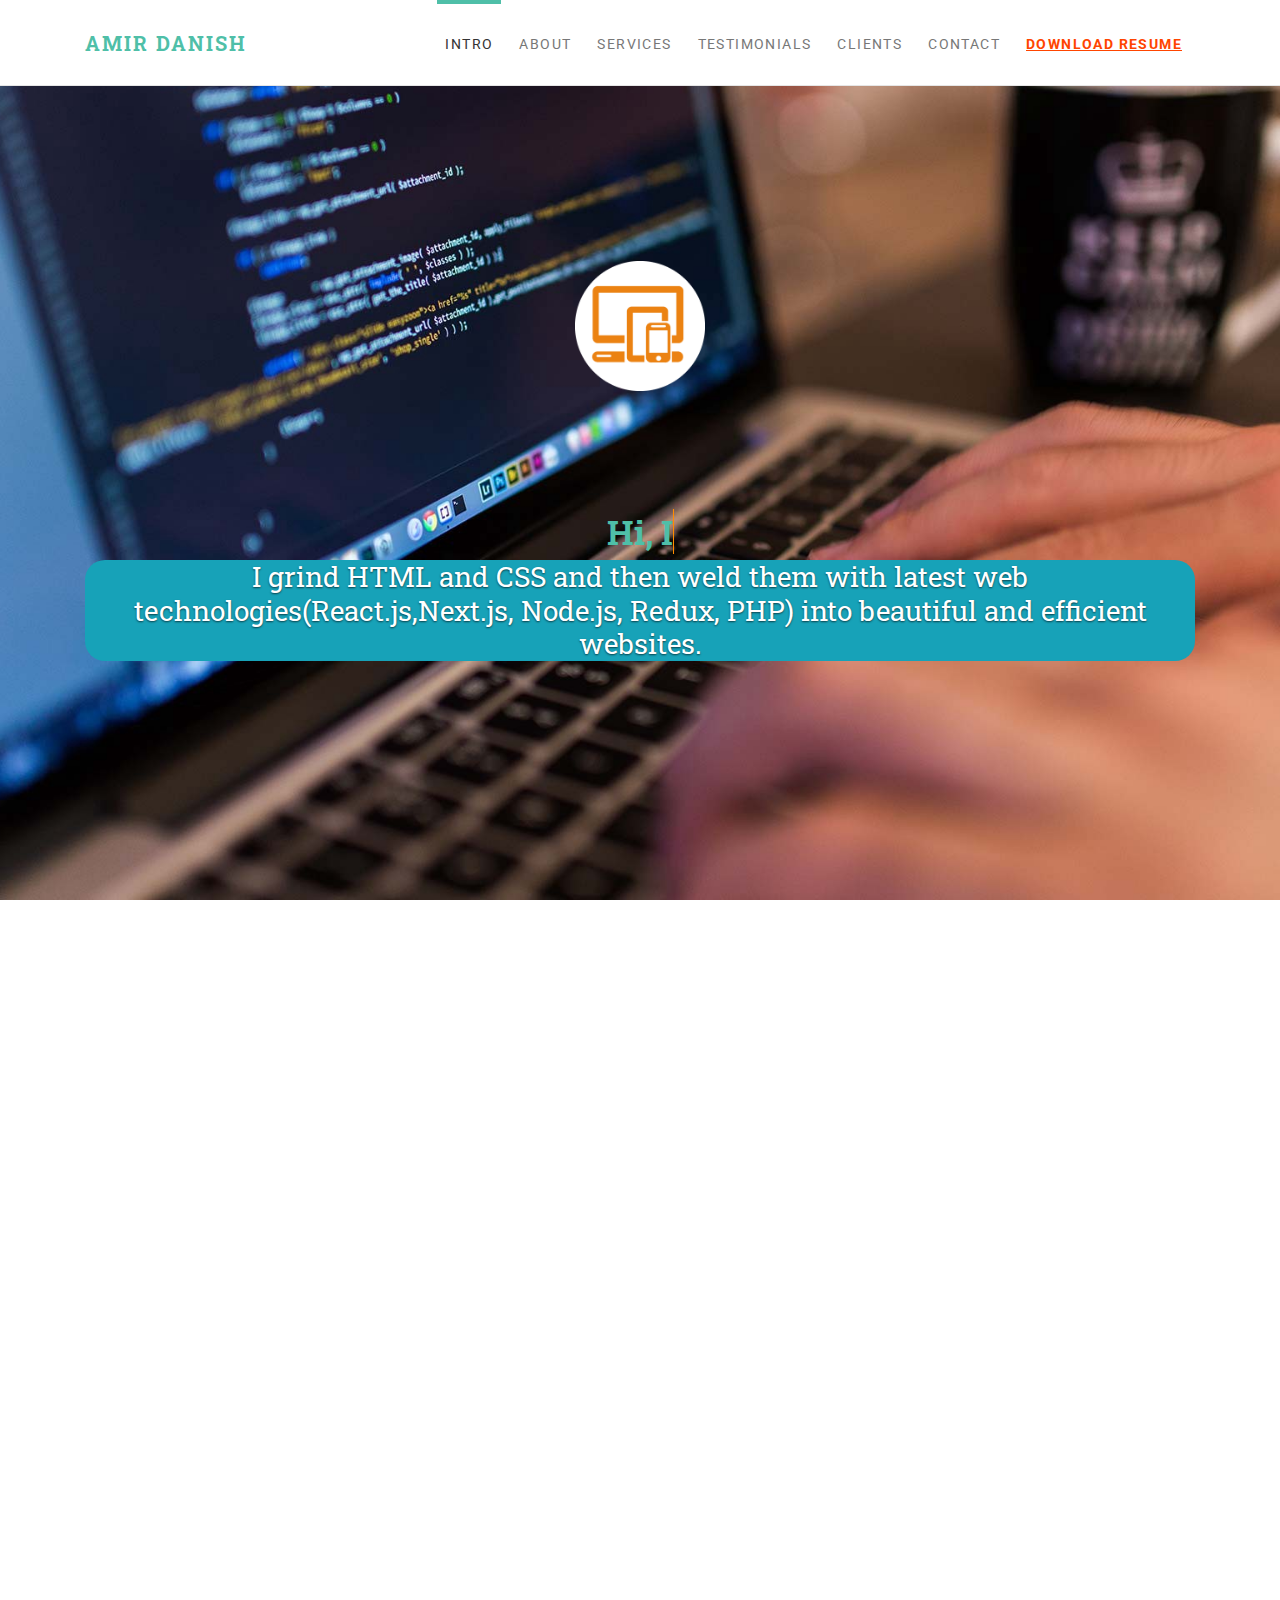
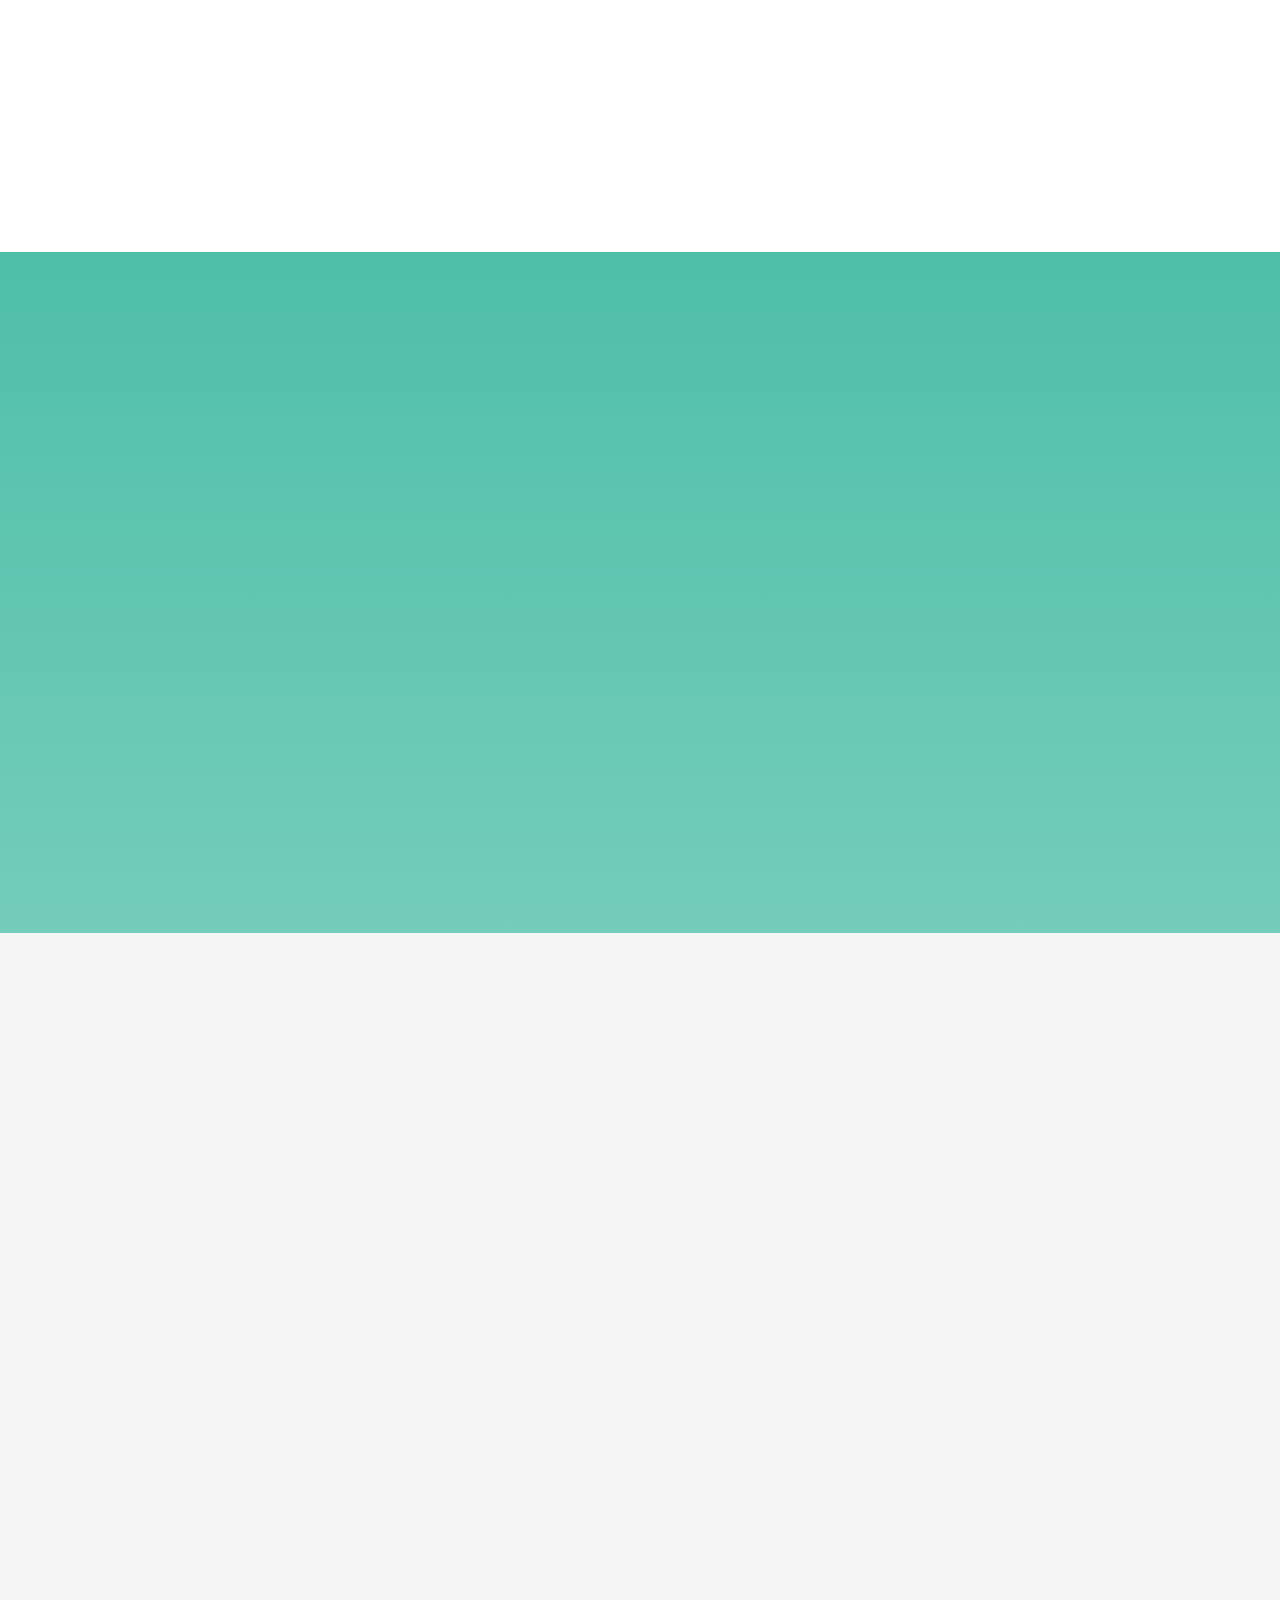
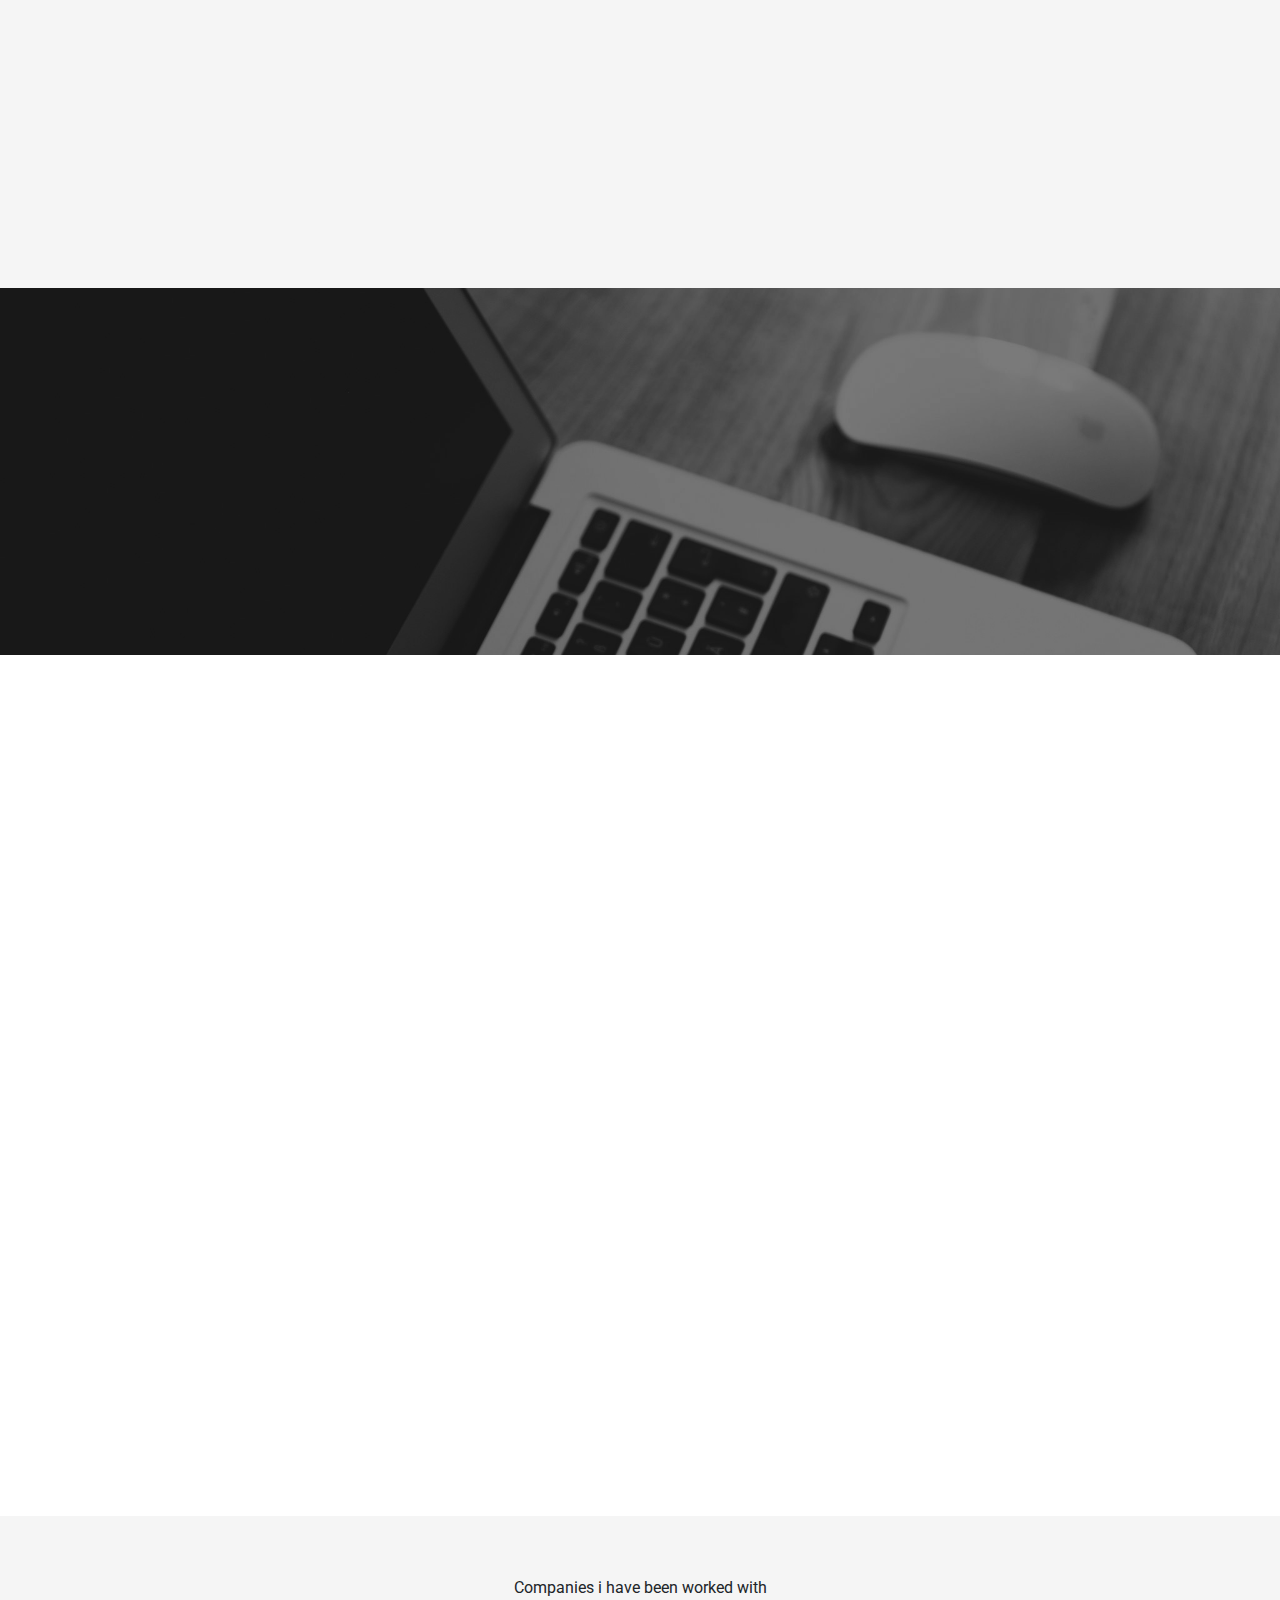
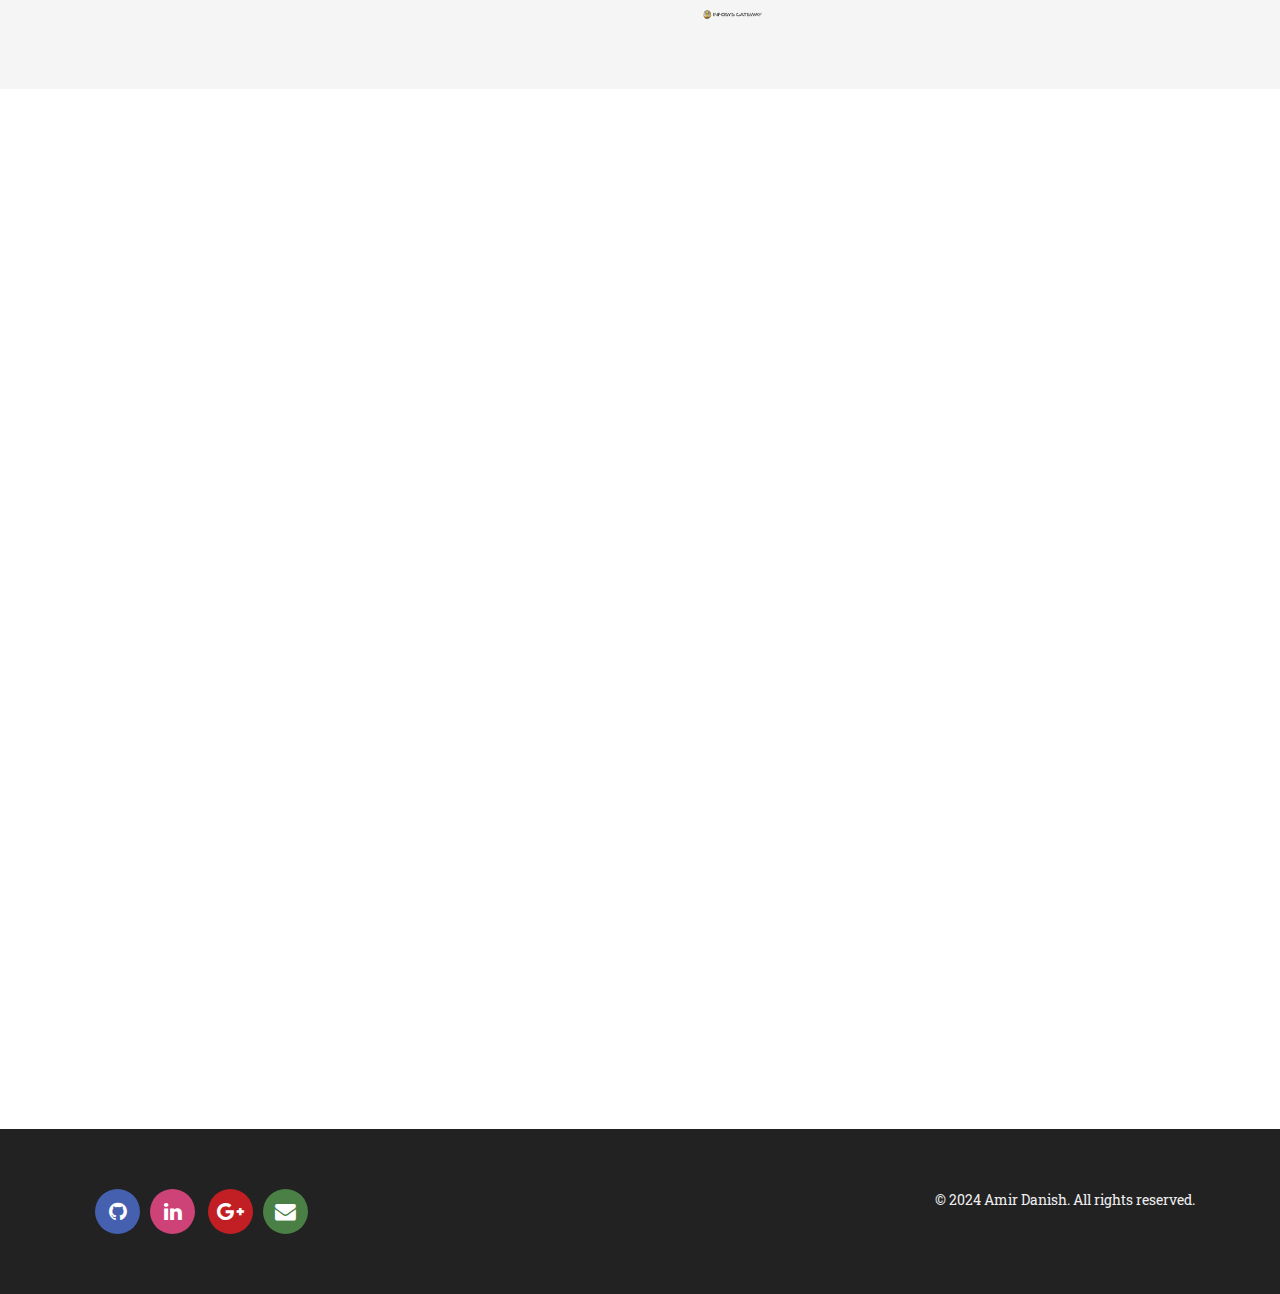
==== commit 2e1fc80c: "updated resume" ====
--- a/index.html
+++ b/index.html
@@ -146,7 +146,7 @@
                         <!-- <li class="nav-item"><a href="#references" class="nav-link link-scroll">My work</a></li> -->
                         <li class="nav-item"><a href="#customers" class="nav-link link-scroll">Clients</a></li>
                         <li class="nav-item"><a href="#contact" class="nav-link link-scroll">Contact</a></li>
-                        <li class="nav-item"><a href="./Resume_Amir.pdf" download class="nav-link link-scroll"><b>Download Resume</b></a></li>
+                        <li class="nav-item"><a href="./Resume_Amir.pdf" download="Amir-Resume" class="nav-link link-scroll" style="color:orangered;text-decoration: underline"><b>Download Resume</b></a></li>
 
                     </ul>
                 </div>
@@ -172,75 +172,84 @@
             <header class="text-center">
                 <h2 data-animate="fadeInDown" class="title">About me</h2>
             </header>
-            <div class="row">
+            <div class="row ">
 
             </div>
             <div class="row">
                 <div data-animate="fadeInUp" class="col-lg-6">
                     <div class="progress-title">About Me</div>
                     <p>
-
                         A Front-end software engineer with experience in the development of javascript applications (including it's latest frameworks),Node(Express.js), PHP, HTML , CSS(Tailwind,Bootstrap), and mobile responsive web based applications, and have strong skills
-                        and ability in writing clean and efficient code
+                        and ability in writing clean and efficient code <br/>
+                        <a class="text-left" href="/cv.html">Resume URL</a>
+
                     </p>
                     <p>Education:</p>
                     <p><strong style="color: #1a88ff">BACHELOR DEGREE</strong> <br> International Islamic University Malaysia <strong>(IIUM)</strong> — 2014-2017 Bachelor in Computer Science with Honours, Majored in SOFTWARE ENGINEERING AND NETWORK SECURITY.<b> Kl, Malaysia</b>
                     </p>
                     <p><strong style="color: #1a88ff">FOUNDATION</strong> <br> Language and Pre-University Academic development at (IIUM) - 2013 Major in Information & Communication Technology. <b> Kl, Malaysia</b>
                     </P>
-                    <p><strong style="color: #1a88ff">HIGH SCHOOL</strong> <br> Sang-e Zard High school — 2006-2012. Major in Mathematics & Physics
+                    <!-- <p><strong style="color: #1a88ff">HIGH SCHOOL</strong> <br> Sang-e Zard High school — 2006-2012. Major in Mathematics & Physics
                         <b> Ghor, Afghanistan </b>.
-                    </P>
+                    </P> -->
                 </div>
                 <div data-animate="fadeInUp" class="col-lg-6">
                     <div class="progress-title">Skills</div>
                     <div class="skill-item">
+                        <div class="progress-title">Javascript</div>
+                        <div class="progress">
+                            <div role="progressbar" style="width: 88%" aria-valuenow="88" aria-valuemin="88" aria-valuemax="100" class="progress-bar progress-bar-skill2">88%</div>
+                        </div>
+                    </div>
+                    <div class="skill-item">
+                        <div class="progress-title">Node(Express.js)</div>
+                        <div class="progress">
+                            <div role="progressbar" style="width: 94%" aria-valuenow="94" aria-valuemin="94" aria-valuemax="100" class="progress-bar progress-bar-skill5">94%</div>
+                        </div>
+                    </div>
+                    <div class="skill-item">
+                        <div class="progress-title">Next.js</div>
+                        <div class="progress">
+                            <div role="progressbar" style="width: 90%" aria-valuenow="90" aria-valuemin="90" aria-valuemax="100" class="progress-bar progress-bar-skill5">90%</div>
+                        </div>
+                    </div>
+
+                    <div class="skill-item">
+                        <div class="progress-title">React.js</div>
+                        <div class="progress">
+                            <div role="progressbar" style="width: 90%" aria-valuenow="90" aria-valuemin="90" aria-valuemax="100" class="progress-bar progress-bar-skill4">90%</div>
+                        </div>
+                    </div>
+                    <div class="skill-item">
+                        <div class="progress-title">Redux.js</div>
+                        <div class="progress">
+                            <div role="progressbar" style="width: 50%" aria-valuenow="50" aria-valuemin="50" aria-valuemax="100" class="progress-bar progress-bar-skill5">50%</div>
+                        </div>
+                    </div>
+
+                    <div class="skill-item">
+                        <div class="progress-title">PostgreSQL / MySQL, MongoDB, Firebase, AWS</div>
+                        <div class="progress">
+                            <div role="progressbar" style="width: 90%" aria-valuenow="90" aria-valuemin="90" aria-valuemax="100" class="progress-bar progress-bar-skill5">90%</div>
+                        </div>
+                    </div>
+                    <div class="skill-item">
+                        <div class="progress-title2">Chart Libraries (D3.js,Google Charts,HighCharts.js,Convas.js,Chart.js, etc)
+                        </div>
+                        <div class="progress">
+                            <div role="progressbar" style="width: 95%" aria-valuenow="95" aria-valuemin="0" aria-valuemax="100" class="progress-bar progress-bar-skill5">95%</div>
+                        </div>
+                    </div>
+                    <div class="skill-item">
                         <div class="progress-title">PHP</div>
                         <div class="progress">
-                            <div role="progressbar" style="width: 90%" aria-valuenow="0" aria-valuemin="60" aria-valuemax="100" class="progress-bar progress-bar-skill1">90%</div>
-                        </div>
-                    </div>
-                    <div class="skill-item">
-                        <div class="progress-title">Javascript</div>
-                        <div class="progress">
-                            <div role="progressbar" style="width: 88%" aria-valuenow="70" aria-valuemin="60" aria-valuemax="100" class="progress-bar progress-bar-skill2">88%</div>
+                            <div role="progressbar" style="width: 90%" aria-valuenow="90" aria-valuemin="60" aria-valuemax="100" class="progress-bar progress-bar-skill1">90%</div>
                         </div>
                     </div>
                     <div class="skill-item">
                         <div class="progress-title">HTML, CSS, Bootstrap 4</div>
                         <div class="progress">
                             <div role="progressbar" style="width: 95%" aria-valuenow="80" aria-valuemin="0" aria-valuemax="100" class="progress-bar progress-bar-skill3">95%</div>
-                        </div>
-                    </div>
-                    <div class="skill-item">
-                        <div class="progress-title">React.js</div>
-                        <div class="progress">
-                            <div role="progressbar" style="width: 85%" aria-valuenow="85" aria-valuemin="0" aria-valuemax="100" class="progress-bar progress-bar-skill4">85%</div>
-                        </div>
-                    </div>
-                    <div class="skill-item">
-                        <div class="progress-title">Redux.js</div>
-                        <div class="progress">
-                            <div role="progressbar" style="width: 60%" aria-valuenow="60" aria-valuemin="0" aria-valuemax="100" class="progress-bar progress-bar-skill5">60%</div>
-                        </div>
-                    </div>
-                    <div class="skill-item">
-                        <div class="progress-title">Next.js</div>
-                        <div class="progress">
-                            <div role="progressbar" style="width: 80%" aria-valuenow="80" aria-valuemin="0" aria-valuemax="100" class="progress-bar progress-bar-skill5">80%</div>
-                        </div>
-                    </div>
-                    <div class="skill-item">
-                        <div class="progress-title">PostgreSQL / MySQL, MongoDB</div>
-                        <div class="progress">
-                            <div role="progressbar" style="width: 90%" aria-valuenow="90" aria-valuemin="0" aria-valuemax="100" class="progress-bar progress-bar-skill5">90%</div>
-                        </div>
-                    </div>
-                    <div class="skill-item">
-                        <div class="progress-title2">Chart Libraries (D3.js,Google Charts,HighCharts.js,Convas.js,Chart.js, etc)
-                        </div>
-                        <div class="progress">
-                            <div role="progressbar" style="width: 95%" aria-valuenow="90" aria-valuemin="0" aria-valuemax="100" class="progress-bar progress-bar-skill5">95%</div>
                         </div>
                     </div>
                     <!-- </div>
@@ -658,7 +667,7 @@
             <header class="text-center">
                 <h2 class="title">Contact me</h2>
                 <p>amirdanish126@gmail.com</p>
-                <p>skype: amir-22</p>
+                <!-- <p>skype: amir-22</p> -->
             </header>
             <div class="row">
                 <div class="col-lg-8 mx-auto">
@@ -726,7 +735,7 @@
                     </div>
                     <!-- /.6-->
                     <div class="col-md-6 text-center text-lg-right mt-4 mt-lg-0">
-                        <p>© 2023 Amir Danish. All rights reserved.</p>
+                        <p>© 2024 Amir Danish. All rights reserved.</p>
                     </div>
                 </div>
             </div>
--- a/css/custom.css
+++ b/css/custom.css
@@ -0,0 +1,10 @@
+/* your styles go here */
+
+Screen {
+    availWidth: 1920, availHeight: 1040, width: 1920, height: 1080, colorDepth: 24, pixelDepth: 24, top: 414, left: 1920, availTop: 414, availLeft: 1920
+}
+
+* html #container {
+    height: 100%;
+    overflow: visible;
+}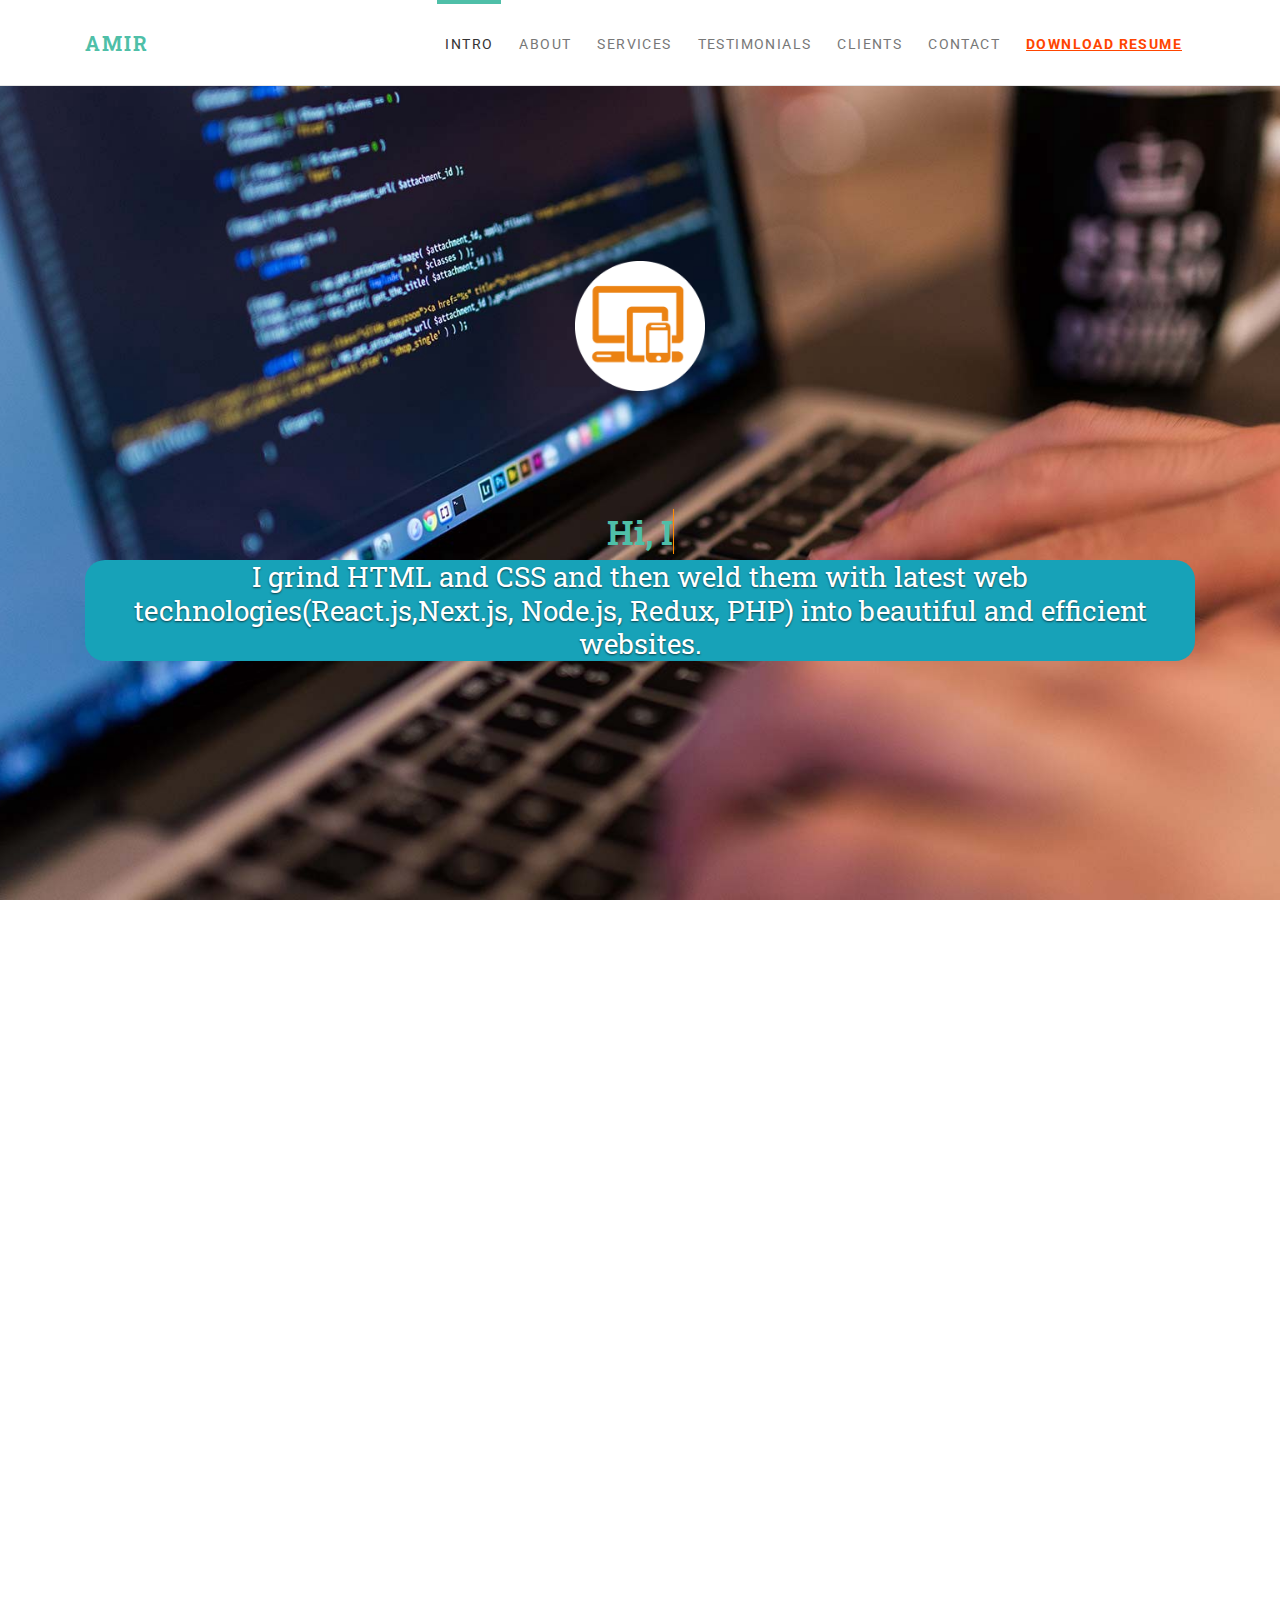
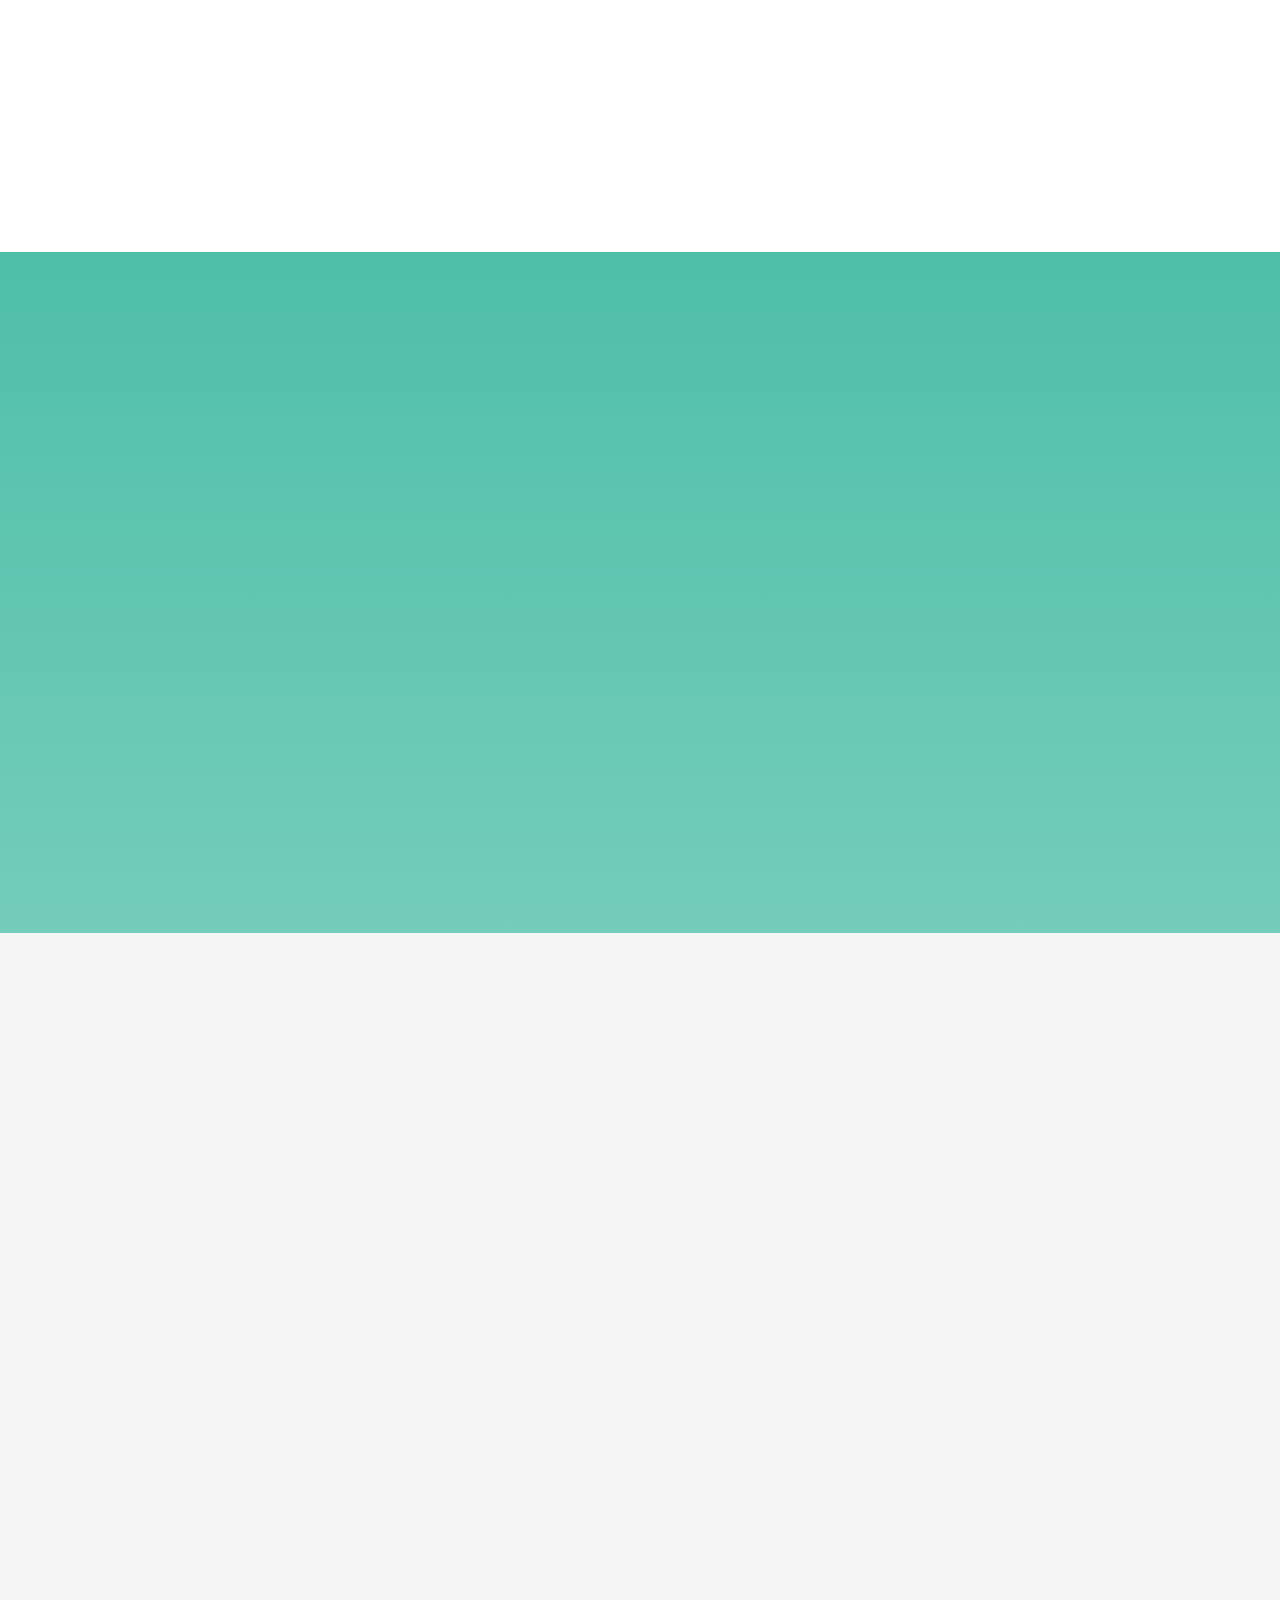
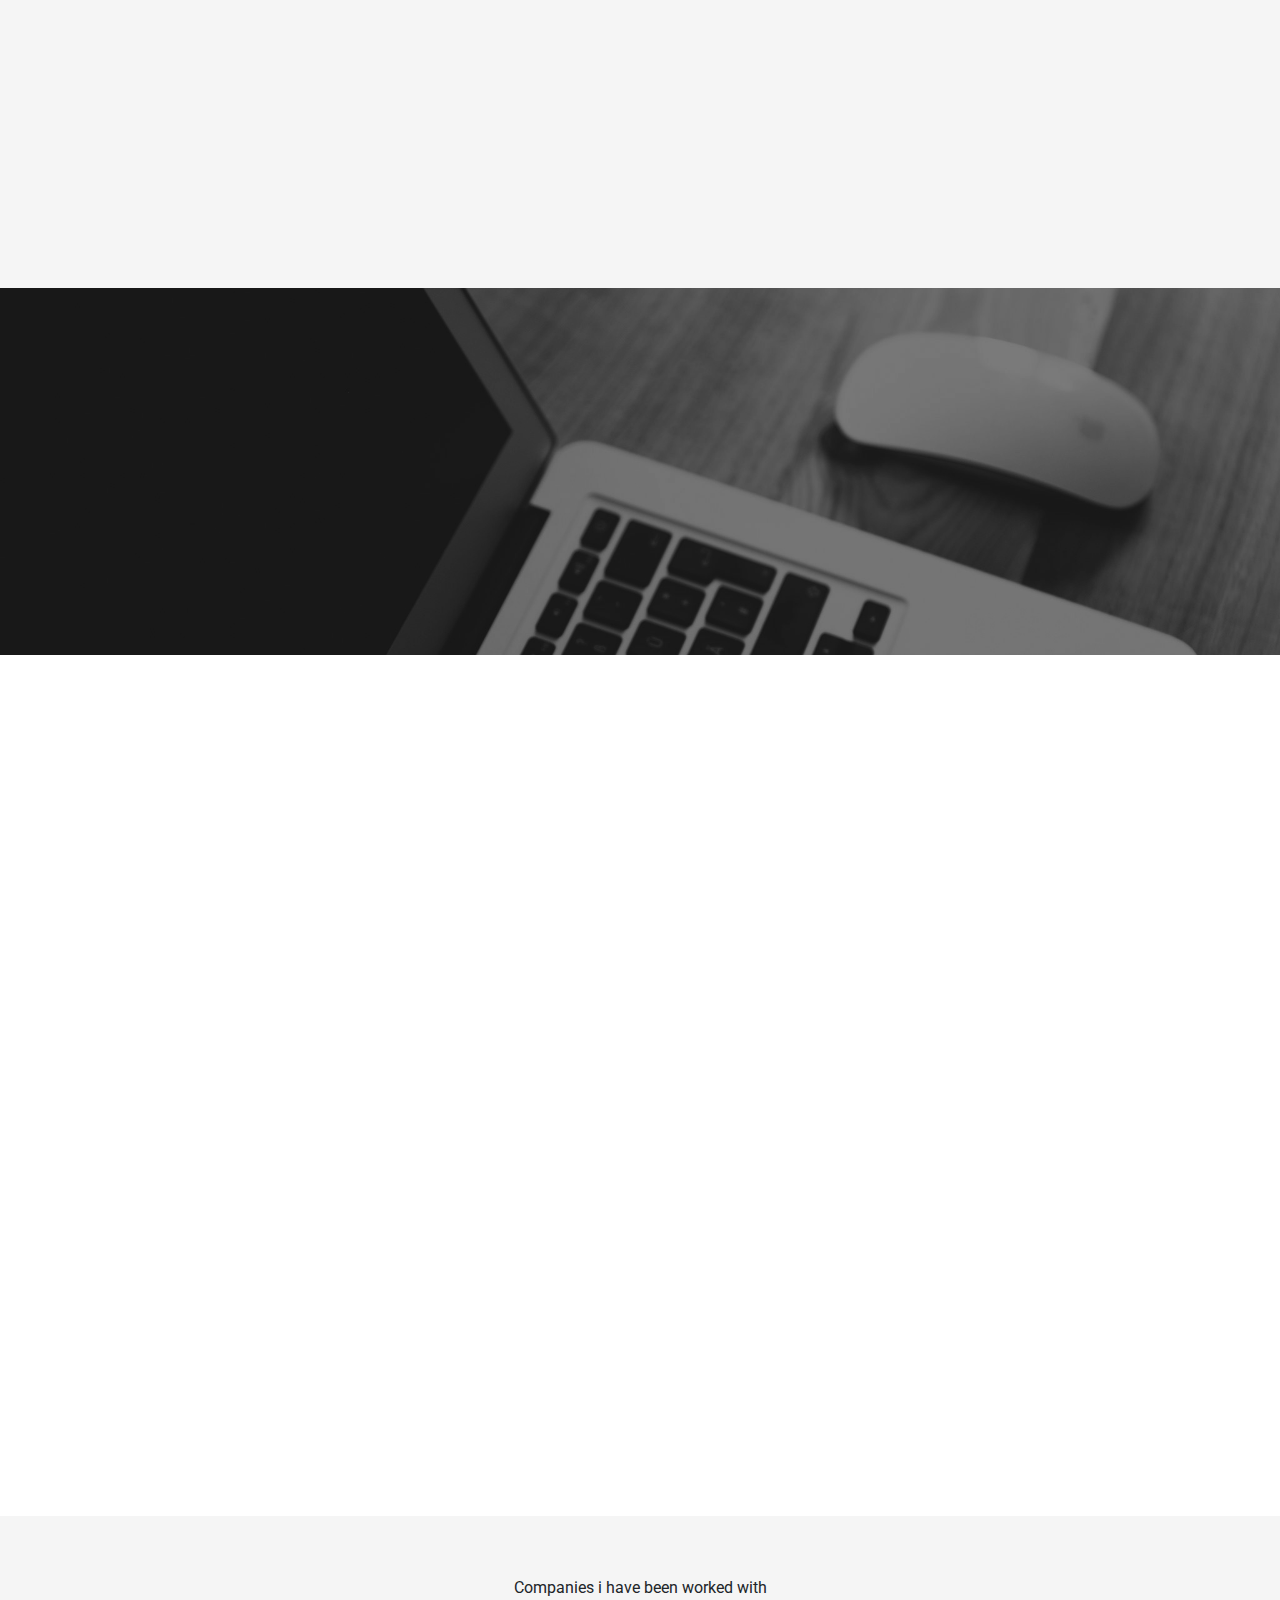
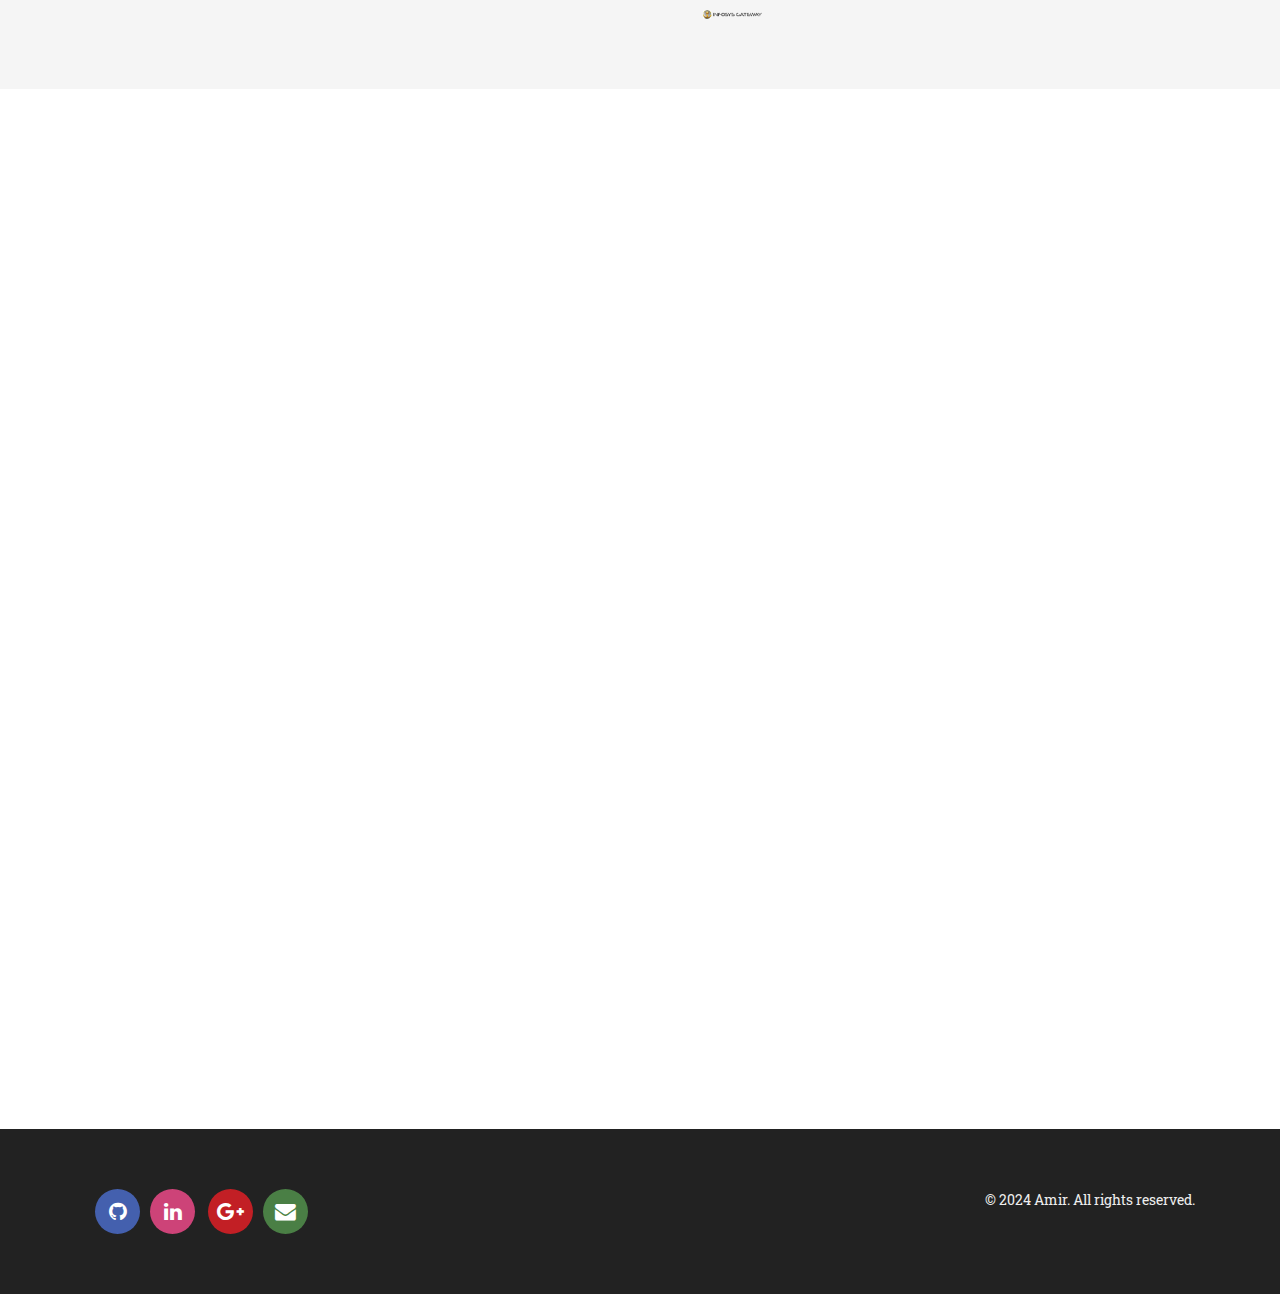
==== commit 59c10e3d: "update url and href" ====
--- a/index.html
+++ b/index.html
@@ -135,7 +135,7 @@
     <!-- navbar-->
     <header class="header">
         <nav class="navbar navbar-expand-lg fixed-top">
-            <div class="container"><a href="#intro" class="navbar-brand scrollTo">Amir Danish</a>
+            <div class="container"><a href="#intro" class="navbar-brand scrollTo">Amir</a>
                 <button type="button" data-toggle="collapse" data-target="#navbarcollapse" aria-controls="navbarSupportedContent" aria-expanded="false" aria-label="Toggle navigation" class="navbar-toggler navbar-toggler-right"><span class="fa fa-bars"></span></button>
                 <div id="navbarcollapse" class="collapse navbar-collapse">
                     <ul class="navbar-nav ml-auto">
@@ -181,7 +181,7 @@
                     <p>
                         A Front-end software engineer with experience in the development of javascript applications (including it's latest frameworks),Node(Express.js), PHP, HTML , CSS(Tailwind,Bootstrap), and mobile responsive web based applications, and have strong skills
                         and ability in writing clean and efficient code <br/>
-                        <a class="text-left" href="/cv.html">Resume URL</a>
+                        <a class="text-left" href="/codes/cv.html">Resume URL</a>
 
                     </p>
                     <p>Education:</p>
@@ -735,7 +735,7 @@
                     </div>
                     <!-- /.6-->
                     <div class="col-md-6 text-center text-lg-right mt-4 mt-lg-0">
-                        <p>© 2024 Amir Danish. All rights reserved.</p>
+                        <p>© 2024 Amir. All rights reserved.</p>
                     </div>
                 </div>
             </div>
